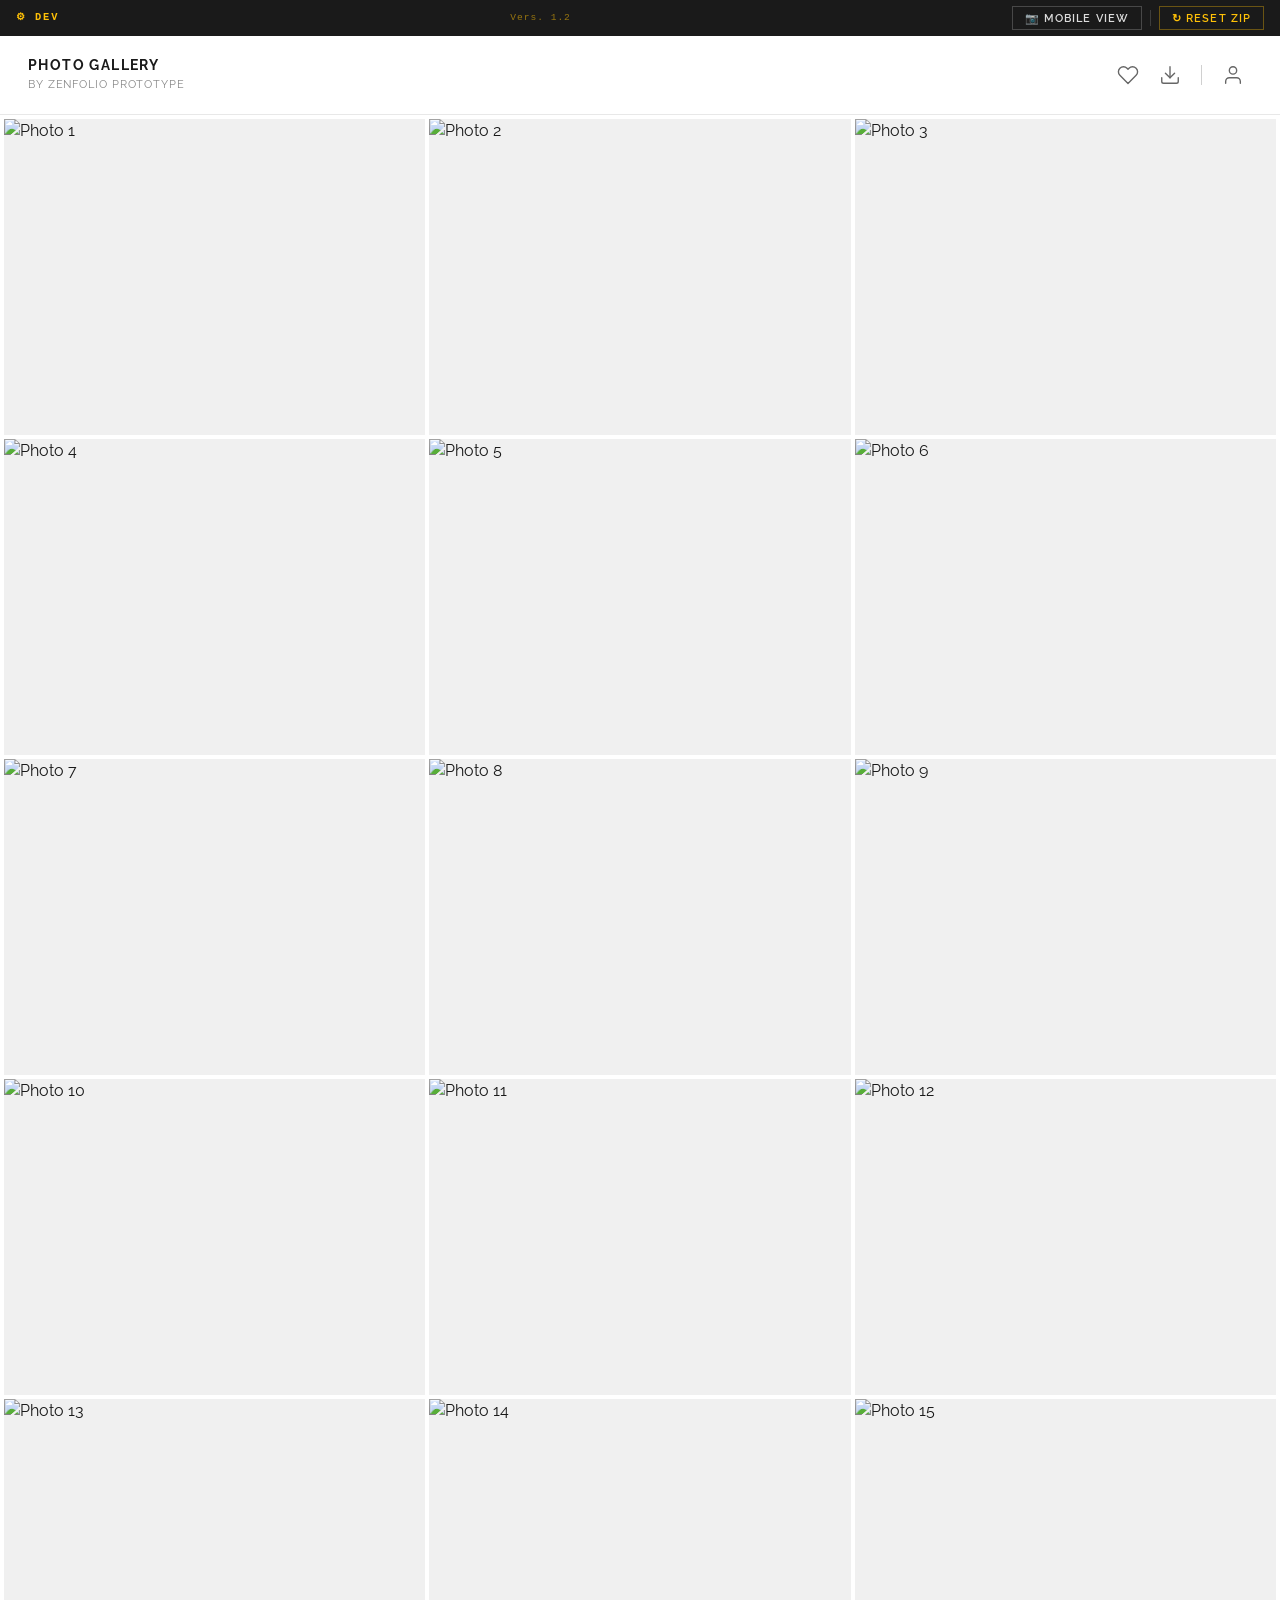
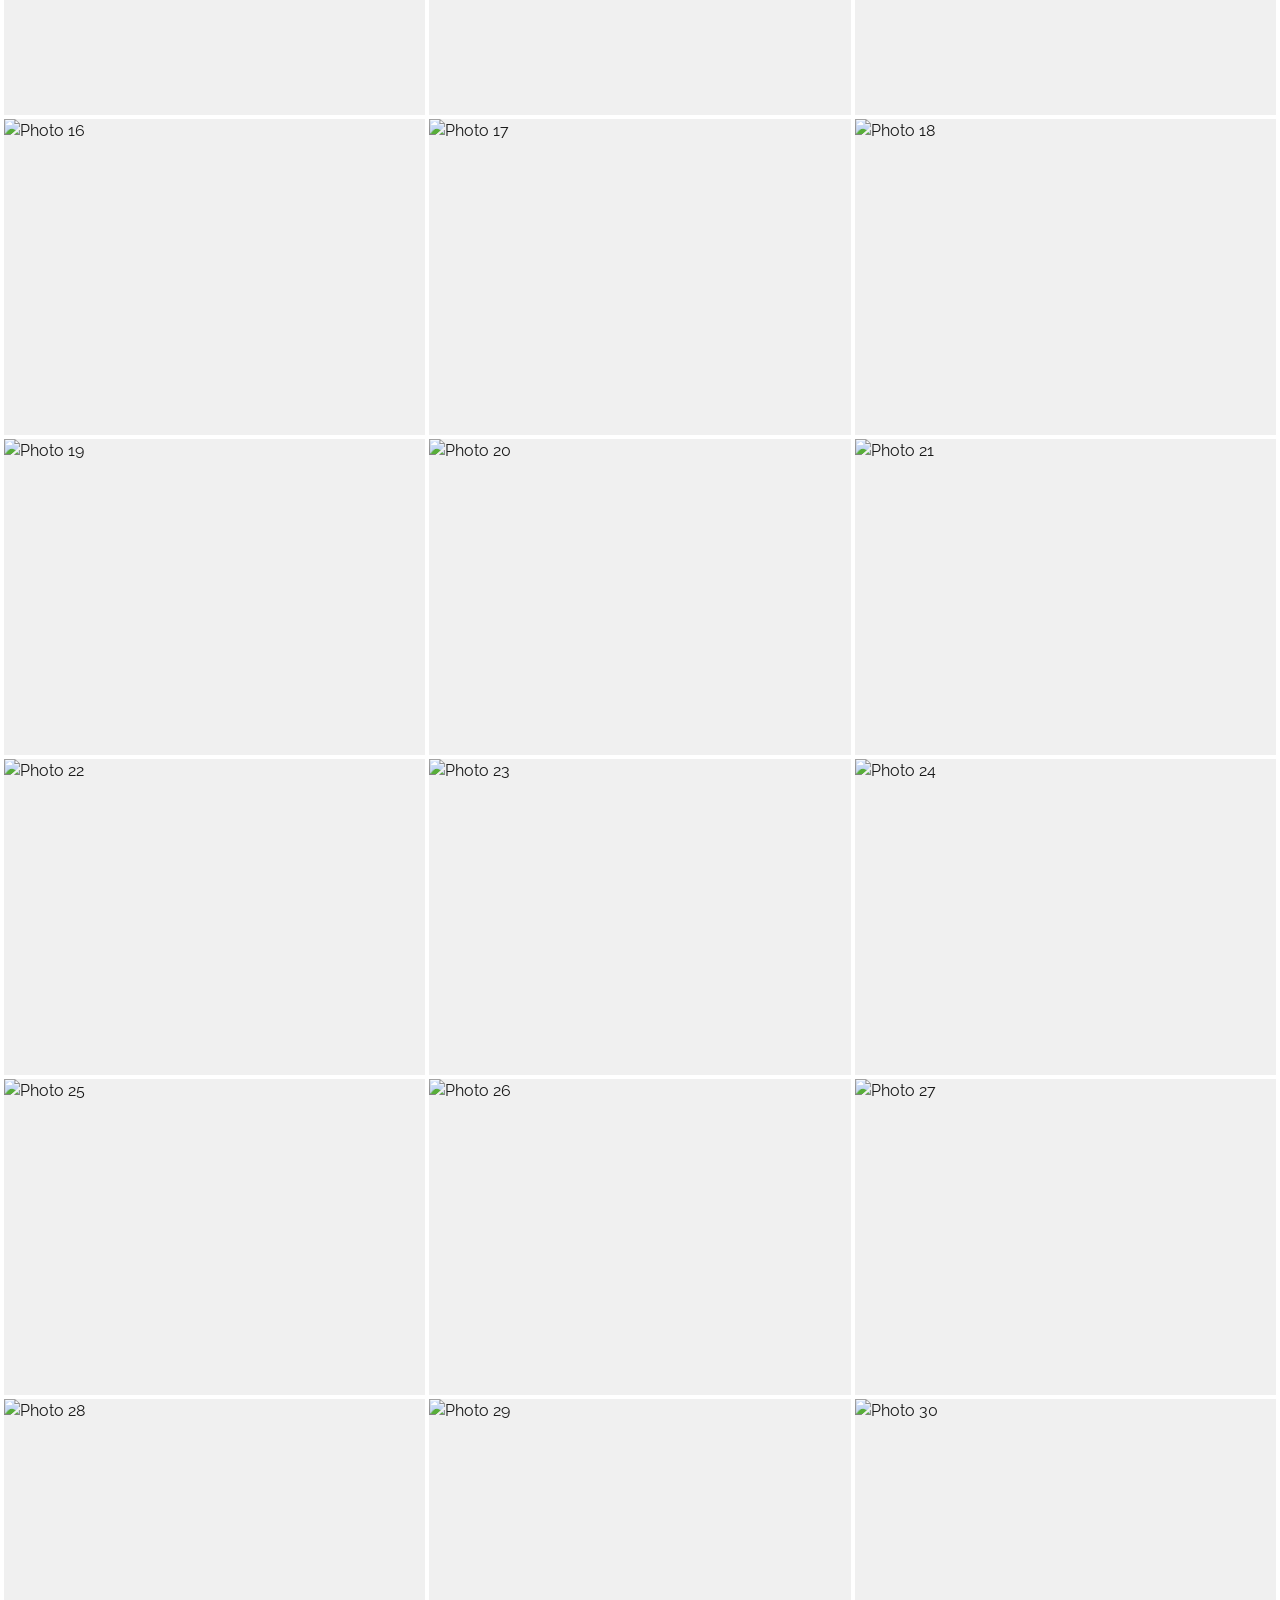
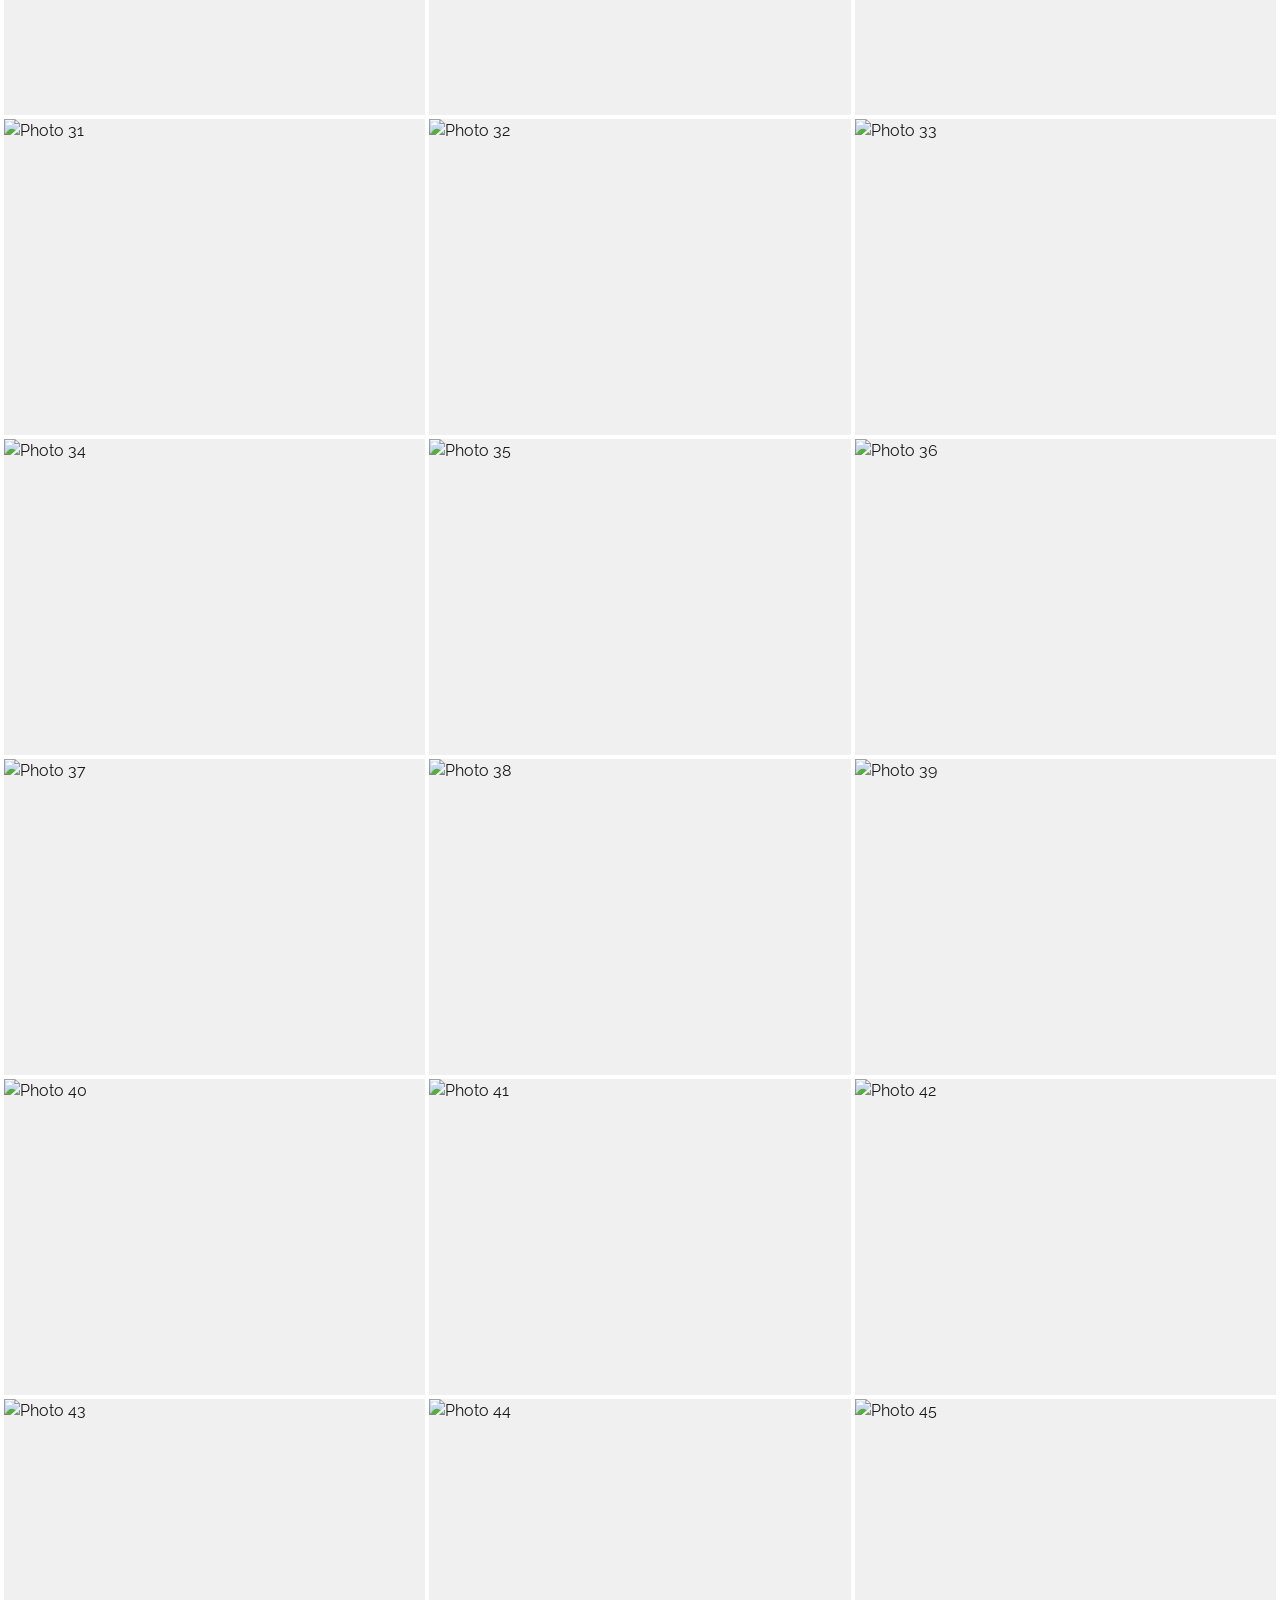
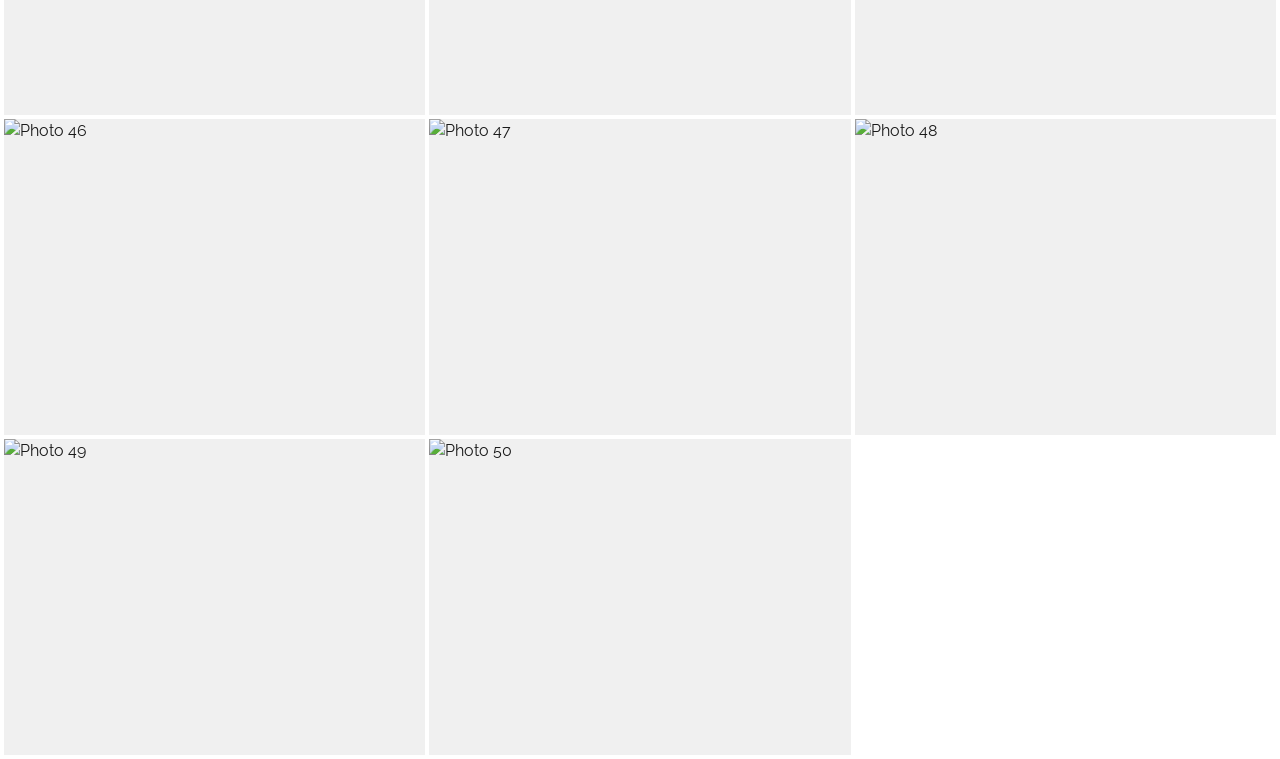
==== docs/index.html @ ca31141c "Navigate to inbox after Got it (v1.3)" ====
<!DOCTYPE html>
<html lang="en">
<head>
  <meta charset="UTF-8">
  <meta name="viewport" content="width=device-width, initial-scale=1.0">
  <title>Photo Gallery — Zenfolio Prototype</title>
  <link rel="stylesheet" href="styles.css">
  <style>
    body.view-desktop #mobile-frame { max-width: 100%; }
  </style>
</head>
<body>
  <!-- Toggle button injected by ZF.ViewToggle.init() -->

  <div id="mobile-frame">
    <div class="page-container">

      <!-- Zenfolio-style header -->
      <header class="page-header">
        <div class="gallery-identity">
          <h1>Photo Gallery</h1>
          <p class="gallery-byline">By Zenfolio Prototype</p>
        </div>
        <div class="gallery-header-actions">
          <!-- Favorite icon -->
          <button class="icon-btn" title="Favorite">
            <svg viewBox="0 0 24 24"><path d="M20.84 4.61a5.5 5.5 0 0 0-7.78 0L12 5.67l-1.06-1.06a5.5 5.5 0 0 0-7.78 7.78l1.06 1.06L12 21.23l7.78-7.78 1.06-1.06a5.5 5.5 0 0 0 0-7.78z"/></svg>
          </button>
          <!-- Download All icon -->
          <button class="icon-btn" id="download-all-btn" title="Download All">
            <svg viewBox="0 0 24 24"><path d="M21 15v4a2 2 0 0 1-2 2H5a2 2 0 0 1-2-2v-4"/><polyline points="7 10 12 15 17 10"/><line x1="12" y1="15" x2="12" y2="3"/></svg>
          </button>
          <div class="header-divider"></div>
          <!-- Account icon + dropdown -->
          <div class="account-menu-wrapper">
            <button class="icon-btn" id="account-btn" title="Account">
              <svg viewBox="0 0 24 24"><path d="M20 21v-2a4 4 0 0 0-4-4H8a4 4 0 0 0-4 4v2"/><circle cx="12" cy="7" r="4"/></svg>
            </button>
            <div id="account-dropdown" class="account-dropdown" hidden>
              <ul class="account-dropdown-menu">
                <li><button class="account-dropdown-item">My Galleries</button></li>
                <li><button class="account-dropdown-item">Favorites</button></li>
                <li><button class="account-dropdown-item">Downloads</button></li>
                <li class="account-dropdown-divider"></li>
                <li><button class="account-dropdown-item account-dropdown-signout" id="account-signout-btn">Sign Out</button></li>
              </ul>
            </div>
          </div>
        </div>
      </header>

      <section id="photo-grid" class="photo-grid" aria-label="Photo gallery">
        <!-- Cards injected by JS -->
      </section>

      <!-- Mobile: sticky Download Photos bar at bottom -->
      <div class="mobile-download-bar">
        <button class="btn btn-primary" id="download-all-mobile-btn">Download Photos</button>
      </div>

    </div>

    <!-- Lightbox — desktop only, inside frame -->
    <div id="lightbox" class="lightbox-overlay" hidden aria-modal="true" role="dialog">
      <button class="lightbox-close" id="lightbox-close" title="Close">&times;</button>
      <button class="lightbox-nav lightbox-prev" id="lightbox-prev" title="Previous">&#8249;</button>
      <div class="lightbox-content">
        <img id="lightbox-img" src="" alt="">
        <div class="lightbox-footer">
          <span class="lightbox-counter" id="lightbox-counter"></span>
          <button class="btn lightbox-dl-btn" id="lightbox-download">Download</button>
        </div>
      </div>
      <button class="lightbox-nav lightbox-next" id="lightbox-next" title="Next">&#8250;</button>
    </div>

    <!-- Email capture modal — inside frame so it clips to phone bounds in mobile view -->
    <div id="email-modal" class="modal-overlay" hidden aria-modal="true" role="dialog" aria-labelledby="email-modal-title">
    <div class="modal-card">

      <!-- Panel 1: email entry -->
      <div id="email-entry-panel">
        <h2 id="email-modal-title">Download All Photos</h2>
        <p class="modal-subtitle">
          Enter your email address and we'll send a confirmation with a link to download your ZIP.
        </p>
        <div class="form-group">
          <input type="email" id="email-input" placeholder="Email" autocomplete="email">
          <span class="form-error" id="email-error" hidden></span>
        </div>
        <button class="btn-modal-submit" id="email-submit-btn">Continue</button>
        <div class="modal-links">
          <a href="#">Terms of Service</a> &middot; <a href="#">Privacy Policy</a>
        </div>
        <div style="margin-top:16px;text-align:right;">
          <button class="btn btn-secondary" id="email-cancel-btn" style="font-size:0.72rem;padding:8px 16px;">Cancel</button>
        </div>
      </div>

      <!-- Panel 2: email sent + countdown -->
      <div id="email-sent-panel" hidden>
        <div class="email-sent-icon">&#10003;</div>
        <h2>Email Sent!</h2>
        <p class="modal-subtitle" style="margin-top:12px;">
          A confirmation has been sent to <strong id="email-sent-address"></strong>.
        </p>
        <p style="font-size:0.82rem;color:#999;text-align:center;letter-spacing:0.02em;">
          Redirecting to your download page in <strong id="countdown-display">5</strong>…
        </p>
      </div>

    </div><!-- /.modal-card -->
    </div><!-- /#email-modal -->

    <!-- Account email modal — inside frame so it clips to phone bounds in mobile view -->
    <div id="account-modal" class="modal-overlay" hidden aria-modal="true" role="dialog" aria-labelledby="account-modal-title">
      <div class="modal-card">

        <!-- Panel 1: email entry -->
        <div id="account-entry-panel">
          <h2 id="account-modal-title">Enter your email to continue</h2>
          <p class="modal-subtitle">We'll check if you have an account. If not, we'll create one for you automatically.</p>
          <div class="form-group">
            <label for="account-email-input">Email address</label>
            <input type="email" id="account-email-input" placeholder="you@example.com" autocomplete="email">
            <span class="form-error" id="account-email-error" hidden></span>
          </div>
          <button class="btn-modal-submit" id="account-submit-btn">Continue</button>
          <div style="margin-top:16px;text-align:right;">
            <button class="btn btn-secondary" id="account-cancel-btn" style="font-size:0.72rem;padding:8px 16px;">Cancel</button>
          </div>
        </div>

      </div>
    </div><!-- /#account-modal -->

    <!-- Modal 1: No account — download confirmation (triggers from download flow) -->
    <div id="download-no-account-modal" class="modal-overlay" hidden aria-modal="true" role="dialog">
      <div class="demo-flow-stack">

        <div class="modal-card">
          <h2>Check your email to get your download</h2>
          <p class="modal-subtitle">We didn't find an account for <strong id="dna-email"></strong>, so we sent you a link. Click it to access your download — we'll set up your free account along the way so your files are always easy to find.</p>
          <p class="modal-supporting-note">Your download may still be processing when you arrive — if so, it'll be ready shortly. Don't see the email? Check your spam folder or try a different email address.</p>
          <button class="btn-modal-submit" id="dna-got-it-btn">Got it</button>
          <div style="margin-top:16px;text-align:center;">
            <button class="btn-link" id="dna-different-email-btn">Use a different email</button>
          </div>
        </div>

        <!-- Demo-only email preview -->
        <div class="demo-email-preview-card">
          <div class="demo-email-preview-header">
            <span class="system-badge">&#9881; DEMO ONLY</span>
          </div>
          <div class="demo-email-meta">
            <p><strong>Subject:</strong> Access your Zenfolio download</p>
            <p class="demo-email-previewtext"><strong>Preview:</strong> Your files may still be processing — click to check the status and download when ready.</p>
          </div>
          <div class="demo-email-body">
            <p>Hi there,</p>
            <p>Click the button below to access your download. We'll create your free Zenfolio account using this email address and take you directly to your downloads page.</p>
            <div class="demo-email-cta-btn">Go to My Download</div>
            <p>Your zip file may still be processing when you arrive — if so, it'll be ready shortly and you'll be able to save it from the same page.</p>
            <p>Your account is also where you'll find any galleries you've visited, favorites you've saved, and orders you've placed — all in one place, whenever you need them.</p>
            <p class="demo-email-expiry">This link expires in 24 hours.</p>
            <p>— The Zenfolio Team</p>
          </div>
        </div>

      </div>
    </div><!-- /#download-no-account-modal -->

    <!-- Modal 2: No account — account creation offer (triggers from account icon flow) -->
    <div id="account-no-account-modal" class="modal-overlay" hidden aria-modal="true" role="dialog">
      <div class="modal-card">
        <button class="modal-close-x" id="ana-close-x-btn" aria-label="Close">&times;</button>
        <h2>No account found for that email</h2>
        <p class="modal-subtitle">Want to create a free account? Your Zenfolio account gives you one place to access:</p>
        <ul class="modal-feature-list">
          <li>Galleries you've been invited to or previously visited</li>
          <li>Downloads — your zip files, ready when you are</li>
          <li>Favorites you've saved across any gallery</li>
          <li>Orders you've placed with photographers</li>
        </ul>
        <p class="modal-supporting-note">It's free, and it only takes a moment to set up.</p>
        <button class="btn-modal-submit" id="ana-create-btn">Create Free Account</button>
        <div style="margin-top:16px;text-align:center;">
          <button class="btn-link" id="ana-cancel-btn">Cancel</button>
        </div>
      </div>
    </div><!-- /#account-no-account-modal -->

    <!-- Welcome back modal — user-facing, inside frame -->
    <div id="welcome-modal" class="modal-overlay" hidden aria-modal="true" role="dialog" aria-labelledby="welcome-modal-title">
      <div class="modal-card">

        <!-- Panel 1: choose login method -->
        <div id="welcome-choose-panel">
          <h2 id="welcome-modal-title">Welcome back</h2>
          <p class="modal-subtitle">Signing in as <strong id="welcome-email"></strong></p>
          <div class="welcome-method-btns">
            <button class="btn-modal-submit" id="welcome-password-btn">Log in with a password</button>
            <button class="btn-modal-outline" id="welcome-code-btn">Request an access code</button>
          </div>
          <div style="margin-top:16px;text-align:right;">
            <button class="btn btn-secondary" id="welcome-cancel-btn" style="font-size:0.72rem;padding:8px 16px;">Cancel</button>
          </div>
        </div>

        <!-- Panel 2: password login -->
        <div id="welcome-password-panel" hidden>
          <h2>Enter your password</h2>
          <p class="modal-subtitle">Signing in as <strong id="welcome-password-email"></strong></p>
          <div class="form-group">
            <label for="welcome-password-input">Password</label>
            <input type="password" id="welcome-password-input" placeholder="Enter your password" autocomplete="current-password">
          </div>
          <button class="btn-modal-submit" id="welcome-login-btn">Log in</button>
          <div style="margin-top:16px;">
            <button class="btn-link" id="welcome-password-back-btn">&#8592; Back</button>
          </div>
        </div>

        <!-- Panel 3: access code -->
        <div id="welcome-code-panel" hidden>
          <h2>Enter your access code</h2>
          <p class="modal-subtitle">We sent a 6-digit code to <strong id="welcome-code-email"></strong></p>
          <div class="otp-input-group">
            <input class="otp-input" type="text" inputmode="numeric" maxlength="1" pattern="[0-9]">
            <input class="otp-input" type="text" inputmode="numeric" maxlength="1" pattern="[0-9]">
            <input class="otp-input" type="text" inputmode="numeric" maxlength="1" pattern="[0-9]">
            <input class="otp-input" type="text" inputmode="numeric" maxlength="1" pattern="[0-9]">
            <input class="otp-input" type="text" inputmode="numeric" maxlength="1" pattern="[0-9]">
            <input class="otp-input" type="text" inputmode="numeric" maxlength="1" pattern="[0-9]">
          </div>
          <button class="btn-modal-submit" id="welcome-verify-btn">Verify</button>
          <div style="margin-top:16px;">
            <button class="btn-link" id="welcome-code-back-btn">&#8592; Back</button>
          </div>
        </div>

      </div>
    </div><!-- /#welcome-modal -->

  </div><!-- /#mobile-frame -->

  <!-- System / demo modal — outside #mobile-frame so it floats above the phone frame -->
  <div id="system-modal" class="system-modal-overlay" hidden aria-modal="true" role="dialog">
    <div class="system-modal-card">
      <div class="system-badge">&#9881; SYSTEM</div>
      <h3 class="system-modal-title">Simulating Account Lookup</h3>
      <p class="system-modal-body">The system is checking whether an account is associated with this email address. This panel is for demo purposes only and would not be visible to a real user.</p>
      <div class="system-modal-actions">
        <button class="system-btn system-btn-found" id="system-has-account-btn">&#10003; Email Has an Account</button>
        <button class="system-btn system-btn-not-found" id="system-no-account-btn">&#10007; Email Does Not Have an Account</button>
      </div>
    </div>
  </div><!-- /#system-modal -->

  <script src="app.js"></script>
  <script>
    (function () {
      const PHOTO_COUNT = 50;
      const RETURN_KEY = 'zf_return_status_url';
      let redirectTimer = null;
      let lightboxIndex = 1;
      let pendingAccountEmail = '';
      let systemModalContext = '';
      let isLoggedIn = false;

      const LOTR_NAMES = ['frodo','gandalf','aragorn','legolas','gimli','samwise',
        'meriadoc','peregrin','boromir','arwen','galadriel','bilbo','eowyn','faramir','treebeard'];
      function randomLotrEmail() {
        return `${LOTR_NAMES[Math.floor(Math.random() * LOTR_NAMES.length)]}@MiddleEarth.com`;
      }

      // ── Init ──────────────────────────────────────────────────────────────
      ZF.ViewToggle.init();
      ZF.ScrollMemory.restore();
      buildGrid();
      wireLightbox();
      wireModal();
      wireAccountModal();
      wireSystemModal();
      wireWelcomeModal();
      wireDownloadNoAccountModal();
      wireAccountNoAccountModal();

      // ── Immediate photo download (desktop) ────────────────────────────────
      async function downloadPhoto(index) {
        const url = ZF.Unsplash.url(index);
        try {
          const response = await fetch(url);
          const blob = await response.blob();
          const blobUrl = URL.createObjectURL(blob);
          const a = document.createElement('a');
          a.href = blobUrl;
          a.download = `photo-${index}.jpg`;
          document.body.appendChild(a);
          a.click();
          document.body.removeChild(a);
          setTimeout(() => URL.revokeObjectURL(blobUrl), 1000);
        } catch (e) {
          window.open(url, '_blank');
        }
      }

      // ── Build photo grid ──────────────────────────────────────────────────
      function buildGrid() {
        const grid = document.getElementById('photo-grid');
        for (let i = 1; i <= PHOTO_COUNT; i++) {
          const card = document.createElement('article');
          card.className = 'photo-card';
          card.dataset.photo = i;
          card.innerHTML = `
            <img src="${ZF.Unsplash.url(i)}" alt="Photo ${i}" loading="lazy">
            <div class="photo-overlay">
              <div class="photo-overlay-icons">
                <button class="photo-overlay-icon photo-fav-btn" data-photo="${i}" title="Favorite">
                  <svg viewBox="0 0 24 24"><path d="M20.84 4.61a5.5 5.5 0 0 0-7.78 0L12 5.67l-1.06-1.06a5.5 5.5 0 0 0-7.78 7.78l1.06 1.06L12 21.23l7.78-7.78 1.06-1.06a5.5 5.5 0 0 0 0-7.78z"/></svg>
                </button>
                <button class="photo-overlay-icon photo-action-btn" data-photo="${i}" title="Download photo">
                  <svg viewBox="0 0 24 24"><path d="M21 15v4a2 2 0 0 1-2 2H5a2 2 0 0 1-2-2v-4"/><polyline points="7 10 12 15 17 10"/><line x1="12" y1="15" x2="12" y2="3"/></svg>
                </button>
              </div>
              <span class="photo-name">photo_${i}.jpg</span>
            </div>
          `;
          grid.appendChild(card);
        }

        grid.addEventListener('click', (e) => {
          const dlBtn  = e.target.closest('.photo-action-btn[data-photo]');
          const favBtn = e.target.closest('.photo-fav-btn');
          const card   = e.target.closest('.photo-card[data-photo]');
          const isMobile = ZF.ViewToggle.getMode() === 'mobile';

          if (dlBtn) {
            e.stopPropagation();
            if (isMobile) {
              ZF.ScrollMemory.save();
              window.location.href = `individual-download.html?photo=${dlBtn.dataset.photo}`;
            } else {
              downloadPhoto(parseInt(dlBtn.dataset.photo));
            }
            return;
          }

          if (favBtn) {
            e.stopPropagation();
            return; // placeholder
          }

          if (card) {
            if (isMobile) {
              ZF.ScrollMemory.save();
              window.location.href = `individual-download.html?photo=${card.dataset.photo}`;
            } else {
              openLightbox(parseInt(card.dataset.photo));
            }
          }
        });
      }

      // ── Lightbox ──────────────────────────────────────────────────────────
      function wireLightbox() {
        const lightbox = document.getElementById('lightbox');

        document.getElementById('lightbox-close').addEventListener('click', closeLightbox);
        document.getElementById('lightbox-prev').addEventListener('click', () => navigateLightbox(-1));
        document.getElementById('lightbox-next').addEventListener('click', () => navigateLightbox(1));
        document.getElementById('lightbox-download').addEventListener('click', () => downloadPhoto(lightboxIndex));

        lightbox.addEventListener('click', (e) => {
          if (e.target === lightbox) closeLightbox();
        });
      }

      function openLightbox(index) {
        lightboxIndex = index;
        updateLightbox();
        document.getElementById('lightbox').removeAttribute('hidden');
        document.addEventListener('keydown', lightboxKeyHandler);
      }

      function closeLightbox() {
        document.getElementById('lightbox').setAttribute('hidden', '');
        document.removeEventListener('keydown', lightboxKeyHandler);
      }

      function navigateLightbox(dir) {
        lightboxIndex = ((lightboxIndex - 1 + dir + PHOTO_COUNT) % PHOTO_COUNT) + 1;
        updateLightbox();
      }

      function updateLightbox() {
        const img = document.getElementById('lightbox-img');
        img.style.opacity = '0';
        img.src = ZF.Unsplash.url(lightboxIndex);
        img.onload = () => { img.style.opacity = '1'; };
        document.getElementById('lightbox-counter').textContent = `${lightboxIndex} / ${PHOTO_COUNT}`;
      }

      function lightboxKeyHandler(e) {
        if (e.key === 'Escape')     closeLightbox();
        if (e.key === 'ArrowLeft')  navigateLightbox(-1);
        if (e.key === 'ArrowRight') navigateLightbox(1);
      }

      // ── Download modal wiring ─────────────────────────────────────────────
      function wireModal() {
        const modal     = document.getElementById('email-modal');
        const input     = document.getElementById('email-input');
        const errorEl   = document.getElementById('email-error');
        const cancelBtn = document.getElementById('email-cancel-btn');

        function openModal() {
          const existingUrl = sessionStorage.getItem(RETURN_KEY);
          if (existingUrl) {
            window.location.href = existingUrl;
            return;
          }
          document.getElementById('email-entry-panel').removeAttribute('hidden');
          document.getElementById('email-sent-panel').setAttribute('hidden', '');
          input.value = randomLotrEmail();
          errorEl.setAttribute('hidden', '');
          if (redirectTimer) { clearInterval(redirectTimer); redirectTimer = null; }
          ZF.Modal.open(modal);
        }

        document.getElementById('download-all-btn').addEventListener('click', openModal);
        document.getElementById('download-all-mobile-btn').addEventListener('click', openModal);

        cancelBtn.addEventListener('click', () => {
          if (redirectTimer) { clearInterval(redirectTimer); redirectTimer = null; }
          ZF.Modal.close(modal);
        });

        document.getElementById('email-submit-btn').addEventListener('click', handleSubmit);
        input.addEventListener('keydown', (e) => { if (e.key === 'Enter') handleSubmit(); });
      }

      function handleSubmit() {
        const input   = document.getElementById('email-input');
        const errorEl = document.getElementById('email-error');
        const email   = input.value.trim();

        if (!/.+@.+\..+/.test(email)) {
          errorEl.textContent = 'Please enter a valid email address.';
          errorEl.removeAttribute('hidden');
          input.focus();
          return;
        }

        pendingAccountEmail = email;
        openSystemModal('download');
      }

      // ── Account modal wiring ──────────────────────────────────────────────
      function wireAccountModal() {
        const modal   = document.getElementById('account-modal');
        const input   = document.getElementById('account-email-input');
        const errorEl = document.getElementById('account-email-error');

        document.getElementById('account-btn').addEventListener('click', (e) => {
          if (isLoggedIn) {
            e.stopPropagation();
            toggleAccountDropdown();
            return;
          }
          showAccountPanel('entry');
          input.value = randomLotrEmail();
          errorEl.setAttribute('hidden', '');
          ZF.Modal.open(modal);
        });

        document.getElementById('account-cancel-btn').addEventListener('click', () => {
          ZF.Modal.close(modal);
        });

        document.getElementById('account-submit-btn').addEventListener('click', handleAccountSubmit);
        input.addEventListener('keydown', (e) => { if (e.key === 'Enter') handleAccountSubmit(); });
      }

      function showAccountPanel(name) {
        document.getElementById('account-entry-panel').setAttribute('hidden', '');
        document.getElementById(`account-${name}-panel`).removeAttribute('hidden');
      }

      function handleAccountSubmit() {
        const input   = document.getElementById('account-email-input');
        const errorEl = document.getElementById('account-email-error');
        const email   = input.value.trim();

        if (!/.+@.+\..+/.test(email)) {
          errorEl.textContent = 'Please enter a valid email address.';
          errorEl.removeAttribute('hidden');
          input.focus();
          return;
        }

        pendingAccountEmail = email;
        openSystemModal('account');
      }

      // ── System / demo modal ───────────────────────────────────────────────
      function wireSystemModal() {
        document.getElementById('system-has-account-btn').addEventListener('click', () => {
          closeSystemModal();
          const triggerModal = document.getElementById(systemModalContext === 'download' ? 'email-modal' : 'account-modal');
          ZF.Modal.close(triggerModal);
          openWelcomeModal(pendingAccountEmail);
        });

        document.getElementById('system-no-account-btn').addEventListener('click', () => {
          closeSystemModal();
          if (systemModalContext === 'download') {
            ZF.Modal.close(document.getElementById('email-modal'));
            openDownloadNoAccountModal(pendingAccountEmail);
          } else {
            ZF.Modal.close(document.getElementById('account-modal'));
            openAccountNoAccountModal(pendingAccountEmail);
          }
        });
      }

      function openSystemModal(context) {
        systemModalContext = context;
        document.getElementById('system-modal').removeAttribute('hidden');
        setTimeout(() => {
          document.getElementById('system-has-account-btn').focus();
        }, 50);
      }

      function closeSystemModal() {
        document.getElementById('system-modal').setAttribute('hidden', '');
      }

      // ── Welcome back modal ────────────────────────────────────────────────
      function wireWelcomeModal() {
        const modal = document.getElementById('welcome-modal');

        document.getElementById('welcome-cancel-btn').addEventListener('click', () => {
          ZF.Modal.close(modal);
        });

        document.getElementById('welcome-password-btn').addEventListener('click', () => {
          document.getElementById('welcome-password-email').textContent =
            document.getElementById('welcome-email').textContent;
          document.getElementById('welcome-password-input').value = '';
          showWelcomePanel('password');
          setTimeout(() => document.getElementById('welcome-password-input').focus(), 50);
        });

        document.getElementById('welcome-code-btn').addEventListener('click', () => {
          document.getElementById('welcome-code-email').textContent =
            document.getElementById('welcome-email').textContent;
          resetOtpInputs();
          showWelcomePanel('code');
          setTimeout(() => document.querySelectorAll('.otp-input')[0].focus(), 50);
        });

        document.getElementById('welcome-password-back-btn').addEventListener('click', () => {
          showWelcomePanel('choose');
        });

        document.getElementById('welcome-code-back-btn').addEventListener('click', () => {
          showWelcomePanel('choose');
        });

        document.getElementById('welcome-login-btn').addEventListener('click', () => {
          if (!document.getElementById('welcome-password-input').value.trim()) {
            document.getElementById('welcome-password-input').focus();
            return;
          }
          ZF.Modal.close(modal);
          handleLoginSuccess();
        });

        document.getElementById('welcome-verify-btn').addEventListener('click', () => {
          const inputs = [...document.querySelectorAll('.otp-input')];
          if (!inputs.every(i => /\d/.test(i.value))) {
            inputs.find(i => !i.value)?.focus();
            return;
          }
          ZF.Modal.close(modal);
          handleLoginSuccess();
        });

        document.querySelectorAll('.otp-input').forEach((input, idx, all) => {
          input.addEventListener('input', () => {
            input.value = input.value.replace(/\D/g, '').slice(-1);
            if (input.value && idx < all.length - 1) all[idx + 1].focus();
          });
          input.addEventListener('keydown', (e) => {
            if (e.key === 'Backspace' && !input.value && idx > 0) all[idx - 1].focus();
          });
        });
      }

      function openWelcomeModal(email) {
        document.getElementById('welcome-email').textContent = email;
        showWelcomePanel('choose');
        ZF.Modal.open(document.getElementById('welcome-modal'));
      }

      function showWelcomePanel(name) {
        ['choose', 'password', 'code'].forEach(p =>
          document.getElementById(`welcome-${p}-panel`).setAttribute('hidden', '')
        );
        document.getElementById(`welcome-${name}-panel`).removeAttribute('hidden');
      }

      function resetOtpInputs() {
        document.querySelectorAll('.otp-input').forEach(i => i.value = '');
      }

      // ── Download no-account modal ─────────────────────────────────────────
      function openDownloadNoAccountModal(email) {
        document.getElementById('dna-email').textContent = email;
        ZF.Modal.open(document.getElementById('download-no-account-modal'));
      }

      function wireDownloadNoAccountModal() {
        document.getElementById('dna-got-it-btn').addEventListener('click', () => {
          ZF.Modal.close(document.getElementById('download-no-account-modal'));
          window.location.href = `inbox.html?email=${encodeURIComponent(pendingAccountEmail)}`;
        });

        document.getElementById('dna-different-email-btn').addEventListener('click', () => {
          ZF.Modal.close(document.getElementById('download-no-account-modal'));
          const emailModal = document.getElementById('email-modal');
          document.getElementById('email-entry-panel').removeAttribute('hidden');
          document.getElementById('email-sent-panel').setAttribute('hidden', '');
          document.getElementById('email-input').value = '';
          document.getElementById('email-error').setAttribute('hidden', '');
          ZF.Modal.open(emailModal);
        });
      }

      // ── Account no-account modal ──────────────────────────────────────────
      function openAccountNoAccountModal() {
        ZF.Modal.open(document.getElementById('account-no-account-modal'));
      }

      function wireAccountNoAccountModal() {
        const modal = document.getElementById('account-no-account-modal');
        document.getElementById('ana-close-x-btn').addEventListener('click', () => ZF.Modal.close(modal));
        document.getElementById('ana-cancel-btn').addEventListener('click', () => ZF.Modal.close(modal));
        // ana-create-btn is a no-op for now
      }

      // ── Login state + account dropdown ────────────────────────────────────
      function handleLoginSuccess() {
        isLoggedIn = true;
        document.getElementById('account-btn').classList.add('icon-btn--active');
      }

      function toggleAccountDropdown() {
        const dropdown = document.getElementById('account-dropdown');
        if (dropdown.hasAttribute('hidden')) {
          dropdown.removeAttribute('hidden');
          setTimeout(() => document.addEventListener('click', closeDropdownOnOutsideClick), 0);
        } else {
          closeAccountDropdown();
        }
      }

      function closeAccountDropdown() {
        document.getElementById('account-dropdown').setAttribute('hidden', '');
        document.removeEventListener('click', closeDropdownOnOutsideClick);
      }

      function closeDropdownOnOutsideClick(e) {
        if (!document.getElementById('account-dropdown').contains(e.target) &&
            e.target !== document.getElementById('account-btn')) {
          closeAccountDropdown();
        }
      }

      document.getElementById('account-signout-btn').addEventListener('click', () => {
        isLoggedIn = false;
        document.getElementById('account-btn').classList.remove('icon-btn--active');
        closeAccountDropdown();
      });

    })();
  </script>
</body>
</html>
---- docs/styles.css ----
@import url('https://fonts.googleapis.com/css2?family=Raleway:wght@300;400;500;600;700&display=swap');

/* =============================================================
   1. RESET & BASE
   ============================================================= */
*, *::before, *::after {
  box-sizing: border-box;
  margin: 0;
  padding: 0;
}

html {
  font-family: 'Raleway', -apple-system, BlinkMacSystemFont, 'Segoe UI', sans-serif;
  font-size: 16px;
  line-height: 1.5;
  color: #1a1a1a;
}

body {
  background: #e8e8e8;
  min-height: 100vh;
}

[hidden] {
  display: none !important;
}

a {
  color: #1a1a1a;
  text-decoration: underline;
}

h1 { font-size: 1rem; font-weight: 700; letter-spacing: 0.06em; text-transform: uppercase; }
h2 { font-size: 1.25rem; font-weight: 700; letter-spacing: 0.04em; text-transform: uppercase; }

/* =============================================================
   2. VIEW MODE SYSTEM
   ============================================================= */
body.view-desktop {
  background: #fff;
}

body.view-desktop #mobile-frame {
  width: 100%;
  background: #fff;
}

body.view-mobile {
  background: #c8c8c8;
  display: flex;
  flex-direction: column;
  align-items: center;
  padding: 40px 0 60px;
}

body.view-mobile #mobile-frame {
  width: 390px;
  height: 844px;
  background: #fff;
  border: 3px solid #444;
  border-radius: 40px;
  overflow-y: auto;
  overflow-x: hidden;
  position: relative;
  box-shadow: 0 8px 32px rgba(0,0,0,0.25);
  transform: translateZ(0);
}

/* Mobile notch simulation */
body.view-mobile #mobile-frame::before {
  content: '';
  display: block;
  width: 120px;
  height: 28px;
  background: #444;
  border-radius: 0 0 16px 16px;
  margin: 0 auto;
}

/* =============================================================
   3. DEV TOOLBAR
   ============================================================= */
.dev-toolbar {
  width: 100%;
  background: #1a1a1a;
  display: flex;
  align-items: center;
  justify-content: space-between;
  padding: 0 16px;
  height: 36px;
  flex-shrink: 0;
  z-index: 1000;
  position: relative;
}

body.view-mobile .dev-toolbar {
  /* In mobile view toolbar sits above the phone frame — still full width */
  position: sticky;
  top: 0;
}

.dev-toolbar-label {
  font-size: 0.65rem;
  font-weight: 700;
  letter-spacing: 0.18em;
  text-transform: uppercase;
  color: #ffc107;
  font-family: 'Courier New', monospace;
}

.dev-toolbar-version {
  font-size: 0.6rem;
  font-weight: 500;
  letter-spacing: 0.1em;
  color: rgba(255, 193, 7, 0.55);
  font-family: 'Courier New', monospace;
  margin-left: 10px;
}

.dev-toolbar-actions {
  display: flex;
  align-items: center;
  gap: 4px;
}

.dev-toolbar-btn {
  background: none;
  border: 1px solid rgba(255,255,255,0.2);
  color: rgba(255,255,255,0.85);
  font-size: 0.68rem;
  font-weight: 600;
  letter-spacing: 0.1em;
  text-transform: uppercase;
  padding: 4px 12px;
  cursor: pointer;
  white-space: nowrap;
  font-family: 'Raleway', sans-serif;
  height: 24px;
  display: flex;
  align-items: center;
  gap: 5px;
  transition: background 0.12s;
}

.dev-toolbar-btn:hover {
  background: rgba(255,255,255,0.1);
}

.dev-toolbar-reset {
  color: #ffc107;
  border-color: rgba(255,193,7,0.35);
}

.dev-toolbar-reset:hover {
  background: rgba(255,193,7,0.12);
}

.dev-toolbar-divider {
  width: 1px;
  height: 16px;
  background: rgba(255,255,255,0.15);
  margin: 0 4px;
}

/* =============================================================
   4. SHARED PAGE LAYOUT
   ============================================================= */
.page-container {
  padding: 0;
  max-width: 100%;
  margin: 0 auto;
}

body.view-mobile .page-container {
  max-width: 100%;
  padding: 0;
}

/* Zenfolio-style gallery header */
.page-header {
  display: flex;
  align-items: center;
  justify-content: space-between;
  padding: 20px 28px;
  border-bottom: 1px solid #e8e8e8;
}

body.view-mobile .page-header {
  padding: 14px 16px;
  padding-right: 16px;
}

.gallery-identity h1 {
  font-size: 0.875rem;
  font-weight: 700;
  letter-spacing: 0.1em;
  text-transform: uppercase;
  color: #1a1a1a;
  line-height: 1.2;
}

.gallery-byline {
  font-size: 0.7rem;
  font-weight: 400;
  letter-spacing: 0.08em;
  text-transform: uppercase;
  color: #888;
  margin-top: 2px;
}

.gallery-header-actions {
  display: flex;
  align-items: center;
  gap: 4px;
}

.header-divider {
  width: 1px;
  height: 20px;
  background: #d0d0d0;
  margin: 0 8px;
}

.icon-btn {
  background: none;
  border: none;
  cursor: pointer;
  padding: 8px;
  display: flex;
  align-items: center;
  justify-content: center;
  color: #666;
  transition: color 0.15s;
}

.icon-btn:hover {
  color: #1a1a1a;
}

.icon-btn svg {
  width: 22px;
  height: 22px;
  stroke: currentColor;
  fill: none;
  stroke-width: 1.5;
  stroke-linecap: round;
  stroke-linejoin: round;
}

body.view-mobile .icon-btn svg {
  width: 20px;
  height: 20px;
}

/* Photo count badge */
.photo-count {
  font-size: 0.7rem;
  color: #888;
  letter-spacing: 0.06em;
  text-transform: uppercase;
  padding: 8px 28px 0;
}

body.view-mobile .photo-count {
  padding: 6px 16px 0;
}

/* =============================================================
   5. BUTTONS
   ============================================================= */
.btn {
  display: inline-block;
  padding: 10px 20px;
  border-radius: 0;
  border: 1px solid transparent;
  font-size: 0.75rem;
  font-weight: 600;
  cursor: pointer;
  text-decoration: none;
  text-align: center;
  transition: background 0.15s, border-color 0.15s;
  line-height: 1.4;
  letter-spacing: 0.1em;
  text-transform: uppercase;
  font-family: 'Raleway', sans-serif;
}

/* Primary: Zenfolio muted gray */
.btn-primary {
  background: #9a9a9a;
  color: #fff;
  border-color: #9a9a9a;
}

.btn-primary:hover {
  background: #777;
  border-color: #777;
}

/* Secondary: outline */
.btn-secondary {
  background: #fff;
  color: #444;
  border-color: #c0c0c0;
}

.btn-secondary:hover {
  background: #f5f5f5;
}

.btn-danger {
  background: #c0392b;
  color: #fff;
  border-color: #c0392b;
}

.btn-danger:hover {
  background: #a93226;
}

.btn-lg {
  padding: 14px 32px;
  font-size: 0.8rem;
}

/* =============================================================
   6. PHOTO GRID (index.html)
   ============================================================= */
.photo-grid {
  display: grid;
  grid-template-columns: repeat(3, 1fr);
  gap: 4px;
  padding: 4px;
}

body.view-mobile .photo-grid {
  grid-template-columns: 1fr 1fr;
  gap: 2px;
  padding: 2px;
}

.photo-card {
  overflow: hidden;
  position: relative;
  cursor: pointer;
  background: #f0f0f0;
}

.photo-card img {
  width: 100%;
  aspect-ratio: 4 / 3;
  object-fit: cover;
  display: block;
  transition: opacity 0.2s;
}

.photo-card:hover img {
  opacity: 0.92;
}

/* Hover overlay — Zenfolio style: dark gradient bottom, icons + filename */
.photo-overlay {
  position: absolute;
  bottom: 0;
  left: 0;
  right: 0;
  background: linear-gradient(transparent, rgba(0,0,0,0.55));
  padding: 32px 10px 10px;
  display: flex;
  align-items: flex-end;
  gap: 8px;
  opacity: 0;
  transition: opacity 0.15s ease;
}

.photo-card:hover .photo-overlay {
  opacity: 1;
}

body.view-mobile .photo-overlay {
  opacity: 0; /* hidden on mobile — tap goes to individual page */
}

.photo-overlay-icons {
  display: flex;
  align-items: center;
  gap: 6px;
}

.photo-overlay-icon {
  background: none;
  border: none;
  cursor: pointer;
  padding: 4px;
  display: flex;
  align-items: center;
  justify-content: center;
  color: rgba(255,255,255,0.9);
  transition: color 0.15s;
}

.photo-overlay-icon:hover {
  color: #fff;
}

.photo-overlay-icon svg {
  width: 18px;
  height: 18px;
  stroke: currentColor;
  fill: none;
  stroke-width: 1.8;
  stroke-linecap: round;
  stroke-linejoin: round;
  display: block;
}

.photo-name {
  color: rgba(255,255,255,0.85);
  font-size: 0.65rem;
  letter-spacing: 0.04em;
  white-space: nowrap;
  overflow: hidden;
  text-overflow: ellipsis;
  max-width: 55%;
  margin-left: auto;
}

body.view-mobile .photo-name {
  display: none;
}

/* Mobile sticky download bar */
.mobile-download-bar {
  display: none;
  position: sticky;
  bottom: 0;
  background: #fff;
  border-top: 1px solid #e0e0e0;
  padding: 12px 16px;
  z-index: 50;
}

body.view-mobile .mobile-download-bar {
  display: block;
}

.mobile-download-bar .btn {
  width: 100%;
  display: flex;
  align-items: center;
  justify-content: center;
  gap: 8px;
}

/* =============================================================
   7. MODALS
   ============================================================= */
.modal-overlay {
  position: fixed;
  inset: 0;
  background: rgba(0, 0, 0, 0.45);
  z-index: 500;
  display: flex;
  align-items: flex-start;
  justify-content: center;
  padding: 60px 16px 40px;
  overflow-y: auto;
}

.modal-card {
  background: #fff;
  border-radius: 0;
  padding: 40px 32px;
  width: 100%;
  max-width: 560px;
  box-shadow: 0 4px 32px rgba(0, 0, 0, 0.12);
}

.modal-card h2 {
  margin-bottom: 16px;
  text-align: center;
  font-size: 1.1rem;
  letter-spacing: 0.12em;
}

.modal-actions {
  display: flex;
  gap: 10px;
  margin-top: 20px;
  justify-content: flex-end;
}

/* Email input — Zenfolio thin black border, square */
.form-group {
  display: flex;
  flex-direction: column;
  gap: 6px;
  margin-bottom: 16px;
}

.form-group label {
  font-size: 0.75rem;
  font-weight: 600;
  letter-spacing: 0.06em;
  text-transform: uppercase;
  color: #555;
}

.form-group input[type="email"] {
  padding: 14px 14px;
  border: 1px solid #1a1a1a;
  border-radius: 0;
  font-size: 1rem;
  width: 100%;
  font-family: 'Raleway', sans-serif;
  outline: none;
  color: #1a1a1a;
}

.form-group input[type="email"]::placeholder {
  color: #aaa;
  font-weight: 400;
}

.form-group input[type="email"]:focus {
  border-color: #1a1a1a;
  box-shadow: 0 0 0 2px rgba(0,0,0,0.08);
}

.form-error {
  color: #c0392b;
  font-size: 0.8rem;
  margin-top: 4px;
  letter-spacing: 0.03em;
}

.form-confirmation {
  color: #2d6a4f;
  font-size: 0.85rem;
  padding: 12px;
  background: #d8f3dc;
  margin-top: 10px;
}

/* Email modal subtitle */
.modal-subtitle {
  font-size: 0.85rem;
  color: #666;
  margin-bottom: 20px;
  text-align: center;
  text-transform: none;
  letter-spacing: 0;
  line-height: 1.6;
}

/* Submit button — full width Zenfolio gray */
.btn-modal-submit {
  width: 100%;
  padding: 16px;
  background: #9a9a9a;
  color: #fff;
  border: none;
  font-size: 0.8rem;
  font-weight: 700;
  letter-spacing: 0.12em;
  text-transform: uppercase;
  cursor: pointer;
  font-family: 'Raleway', sans-serif;
  transition: background 0.15s;
  margin-top: 8px;
}

.btn-modal-submit:hover {
  background: #777;
}

.modal-links {
  text-align: center;
  margin-top: 16px;
  font-size: 0.75rem;
  color: #888;
}

.modal-links a {
  color: #555;
  font-weight: 600;
  text-decoration: underline;
}

/* ── Email sent panel ── */
#email-sent-panel {
  text-align: center;
  padding: 8px 0;
}

.email-sent-icon {
  width: 52px;
  height: 52px;
  border-radius: 50%;
  background: #2d6a4f;
  color: #fff;
  font-size: 1.6rem;
  line-height: 52px;
  margin: 0 auto 20px;
}

/* ── Email Preview Modal ── */
.email-preview-card {
  max-width: 560px;
  font-family: 'Raleway', sans-serif;
}

.email-preview-header {
  border-bottom: 1px solid #e0e0e0;
  padding-bottom: 12px;
  margin-bottom: 16px;
}

.email-preview-header p {
  font-size: 0.9rem;
  color: #333;
  padding: 4px 0;
}

.email-preview-header p strong {
  display: inline-block;
  width: 60px;
  color: #666;
}

.email-preview-subject {
  font-weight: 600;
  font-size: 1rem;
  margin-bottom: 4px;
}

.email-preview-body {
  font-size: 0.9rem;
  color: #222;
  line-height: 1.7;
}

.email-preview-body p {
  margin-bottom: 12px;
}

.email-preview-body ul {
  margin: 8px 0 12px 20px;
}

.email-preview-body li {
  margin-bottom: 4px;
}

.email-preview-validity {
  background: #f8f8f8;
  border: 1px solid #e0e0e0;
  padding: 10px 14px;
  font-size: 0.85rem;
  color: #555;
  margin-top: 12px;
}

/* =============================================================
   iOS LONG-PRESS CONTEXT MENU
   ============================================================= */
.ios-context-overlay {
  position: fixed;
  inset: 0;
  background: rgba(0, 0, 0, 0.45);
  z-index: 700;
  display: flex;
  flex-direction: column;
  justify-content: flex-end;
  padding: 0 8px 32px;
}

.ios-context-overlay[hidden] { display: none; }

@keyframes ios-slide-up {
  from { transform: translateY(40px); opacity: 0; }
  to   { transform: translateY(0);    opacity: 1; }
}

.ios-context-sheet {
  background: rgba(242, 242, 247, 0.97);
  backdrop-filter: blur(40px);
  -webkit-backdrop-filter: blur(40px);
  border-radius: 14px;
  overflow: hidden;
  margin-bottom: 10px;
  animation: ios-slide-up 0.22s ease-out;
  font-family: -apple-system, BlinkMacSystemFont, 'SF Pro Text', sans-serif;
}

.ios-preview-row {
  display: flex;
  align-items: center;
  gap: 12px;
  padding: 12px 16px;
}

.ios-preview-thumb {
  width: 56px;
  height: 56px;
  object-fit: cover;
  border-radius: 8px;
  flex-shrink: 0;
  background: #ddd;
}

.ios-preview-meta {
  display: flex;
  flex-direction: column;
  gap: 2px;
}

.ios-preview-name {
  font-size: 15px;
  font-weight: 500;
  color: #000;
}

.ios-preview-size {
  font-size: 13px;
  color: #888;
}

.ios-action-divider {
  height: 0.5px;
  background: rgba(0, 0, 0, 0.18);
}

.ios-action-item {
  display: flex;
  align-items: center;
  justify-content: space-between;
  width: 100%;
  padding: 0 16px;
  height: 57px;
  background: none;
  border: none;
  font-size: 17px;
  color: #000;
  cursor: pointer;
  font-family: inherit;
  text-align: left;
}

.ios-action-item:active { background: rgba(0, 0, 0, 0.07); }
.ios-action-item svg { color: #555; flex-shrink: 0; }

.ios-cancel-btn {
  display: flex;
  align-items: center;
  justify-content: center;
  width: 100%;
  height: 57px;
  background: rgba(242, 242, 247, 0.97);
  backdrop-filter: blur(40px);
  -webkit-backdrop-filter: blur(40px);
  border-radius: 14px;
  border: none;
  font-size: 17px;
  font-weight: 600;
  color: #007aff;
  cursor: pointer;
  font-family: -apple-system, BlinkMacSystemFont, 'SF Pro Text', sans-serif;
  animation: ios-slide-up 0.22s ease-out;
}

.ios-cancel-btn:active { background: rgba(220, 220, 230, 0.97); }

/* =============================================================
   LIGHTBOX
   ============================================================= */
.lightbox-overlay {
  position: fixed;
  inset: 0;
  background: rgba(0, 0, 0, 0.95);
  z-index: 600;
  align-items: center;
  justify-content: center;
}

.lightbox-overlay[hidden] { display: none; }
.lightbox-overlay:not([hidden]) { display: flex; }

.lightbox-content {
  display: flex;
  flex-direction: column;
  align-items: center;
  max-width: calc(100% - 140px);
  max-height: 90vh;
}

#lightbox-img {
  max-width: 100%;
  max-height: 78vh;
  object-fit: contain;
  transition: opacity 0.15s ease;
  display: block;
}

.lightbox-footer {
  display: flex;
  align-items: center;
  justify-content: space-between;
  width: 100%;
  margin-top: 16px;
  gap: 16px;
}

.lightbox-counter {
  color: rgba(255, 255, 255, 0.5);
  font-size: 0.75rem;
  font-weight: 500;
  letter-spacing: 0.08em;
  text-transform: uppercase;
  white-space: nowrap;
}

.lightbox-dl-btn {
  font-size: 0.72rem;
  padding: 10px 20px;
  background: rgba(255,255,255,0.12);
  border-color: rgba(255,255,255,0.3);
  color: #fff;
}

.lightbox-dl-btn:hover {
  background: rgba(255,255,255,0.22);
}

.lightbox-close {
  position: absolute;
  top: 20px;
  right: 20px;
  background: none;
  border: none;
  color: rgba(255,255,255,0.7);
  font-size: 1.6rem;
  line-height: 1;
  width: 40px;
  height: 40px;
  cursor: pointer;
  display: flex;
  align-items: center;
  justify-content: center;
  transition: color 0.15s;
}

.lightbox-close:hover { color: #fff; }

.lightbox-nav {
  background: none;
  border: none;
  color: rgba(255,255,255,0.5);
  font-size: 2.5rem;
  line-height: 1;
  width: 52px;
  height: 52px;
  cursor: pointer;
  display: flex;
  align-items: center;
  justify-content: center;
  flex-shrink: 0;
  transition: color 0.15s;
  margin: 0 4px;
}

.lightbox-nav:hover { color: #fff; }

/* =============================================================
   8. STATUS PAGE
   ============================================================= */
.status-container {
  padding: 48px 32px;
  max-width: 560px;
  margin: 0 auto;
  text-align: center;
}

body.view-mobile .status-container {
  padding: 32px 20px;
}

.status-section {
  display: flex;
  flex-direction: column;
  align-items: center;
  gap: 16px;
}

.status-section h2 {
  font-size: 1rem;
  letter-spacing: 0.1em;
}

/* Spinner */
.spinner {
  width: 44px;
  height: 44px;
  border: 2px solid #e0e0e0;
  border-top-color: #1a1a1a;
  border-radius: 50%;
  animation: spin 0.9s linear infinite;
  margin: 8px auto;
}

@keyframes spin { to { transform: rotate(360deg); } }

.processing-text {
  color: #888;
  font-size: 0.85rem;
  letter-spacing: 0.02em;
}

/* Ready state */
.ready-icon {
  width: 44px;
  height: 44px;
  border: 1.5px solid #1a1a1a;
  border-radius: 50%;
  display: flex;
  align-items: center;
  justify-content: center;
  margin: 0 auto;
}

.ready-icon::after {
  content: '✓';
  color: #1a1a1a;
  font-size: 1.2rem;
  font-weight: 600;
}

.platform-links {
  margin-top: 8px;
  padding: 16px 20px;
  background: #f8f8f8;
  border: 1px solid #e8e8e8;
  text-align: left;
  width: 100%;
  max-width: 360px;
}

.platform-links h3 {
  font-size: 0.7rem;
  font-weight: 700;
  text-transform: uppercase;
  letter-spacing: 0.1em;
  color: #888;
  margin-bottom: 10px;
}

.platform-links ul {
  list-style: none;
  padding: 0;
}

.platform-links li { padding: 3px 0; }

.platform-links a {
  font-size: 0.85rem;
  color: #444;
}

/* Failed state */
.failed-icon {
  width: 44px;
  height: 44px;
  border: 1.5px solid #c0392b;
  border-radius: 50%;
  display: flex;
  align-items: center;
  justify-content: center;
  margin: 0 auto;
}

.failed-icon::after {
  content: '✕';
  color: #c0392b;
  font-size: 1.1rem;
  font-weight: 600;
}

/* Expired state */
.expired-icon {
  font-size: 2rem;
  line-height: 1;
}

/* Back to gallery bar */
.back-to-gallery-bar {
  margin-top: 40px;
  padding-top: 24px;
  border-top: 1px solid #e8e8e8;
  display: flex;
  justify-content: center;
}

.btn-back-gallery {
  background: #fff;
  color: #222;
  border: 2px solid #222;
  font-size: 0.8rem;
  font-weight: 700;
  letter-spacing: 0.1em;
  padding: 12px 32px;
  display: inline-flex;
  align-items: center;
  gap: 8px;
  cursor: pointer;
  transition: background 0.15s, color 0.15s;
  text-decoration: none;
}

.btn-back-gallery:hover {
  background: #222;
  color: #fff;
}

/* Extra buttons row inside dev controls */
.dev-extra-btns {
  margin-top: 10px;
  padding-top: 10px;
  border-top: 1px solid #e8c84a;
}

/* 404 state */
.not-found-container {
  padding: 80px 20px;
  text-align: center;
}

.not-found-container h1 {
  font-size: 5rem;
  color: #ddd;
  line-height: 1;
  margin-bottom: 8px;
  letter-spacing: 0;
}

.not-found-container p {
  color: #888;
  margin-bottom: 20px;
}

/* =============================================================
   9. INDIVIDUAL DOWNLOAD PAGE
   ============================================================= */
.instruction-banner {
  position: sticky;
  top: 0;
  z-index: 100;
  background: #fff;
  border-bottom: 1px solid #e8e8e8;
  padding: 12px 16px;
}

.banner-text {
  font-size: 0.78rem;
  color: #555;
  margin-bottom: 10px;
  font-weight: 500;
  letter-spacing: 0.02em;
}

.banner-actions {
  display: flex;
  align-items: center;
  justify-content: space-between;
  gap: 8px;
}

.banner-actions .btn {
  padding: 7px 14px;
  font-size: 0.72rem;
}

.nav-right {
  display: flex;
  gap: 8px;
}

.desktop-download-header {
  padding: 16px 28px;
  border-bottom: 1px solid #e8e8e8;
  background: #fff;
  display: flex;
  align-items: center;
  justify-content: space-between;
  flex-wrap: wrap;
  gap: 10px;
}


.photo-section {
  padding: 0;
}

.main-photo {
  width: 100%;
  display: block;
  background: #f0f0f0;
}

.photo-save-label {
  text-align: center;
  font-size: 0.75rem;
  color: #999;
  padding: 10px;
  background: #fafafa;
  border-bottom: 1px solid #eee;
  letter-spacing: 0.03em;
}

.image-error-box {
  padding: 32px 20px;
  text-align: center;
  background: #fff5f5;
  border: 1px solid #f5c6cb;
  margin: 16px;
}

.image-error-box p {
  color: #721c24;
  margin-bottom: 12px;
  font-size: 0.875rem;
}

/* =============================================================
   10. DEV CONTROLS
   ============================================================= */
.dev-controls {
  background: #fff3cd;
  border: 1px solid #ffc107;
  padding: 12px 16px;
  margin: 24px 20px;
}

body.view-mobile .dev-controls {
  margin: 16px 0;
}

.dev-controls-label {
  display: block;
  font-weight: 800;
  font-size: 0.68rem;
  text-transform: uppercase;
  letter-spacing: 0.1em;
  color: #856404;
  margin-bottom: 10px;
}

.dev-state-btns {
  display: flex;
  gap: 8px;
  flex-wrap: wrap;
}

.dev-state-btns .btn {
  padding: 6px 12px;
  font-size: 0.72rem;
  font-weight: 600;
  background: #fff;
  color: #856404;
  border-color: #ffc107;
  border-radius: 0;
}

.dev-state-btns .btn:hover { background: #ffe69c; }

.dev-state-btns .btn.active {
  background: #ffc107;
  color: #333;
}

.dev-controls label {
  display: flex;
  align-items: center;
  gap: 8px;
  font-size: 0.82rem;
  color: #856404;
  cursor: pointer;
}

.dev-controls input[type="checkbox"] {
  width: 16px;
  height: 16px;
  cursor: pointer;
}

/* =============================================================
   SYSTEM / DEMO MODAL
   ============================================================= */
.system-modal-overlay {
  position: fixed;
  inset: 0;
  background: rgba(0, 0, 0, 0.62);
  backdrop-filter: blur(3px);
  -webkit-backdrop-filter: blur(3px);
  z-index: 900;
  display: flex;
  align-items: center;
  justify-content: center;
  padding: 24px 16px;
}

.system-modal-overlay[hidden] { display: none; }

.system-modal-card {
  background: #131313;
  border: 1.5px dashed #f59e0b;
  border-radius: 3px;
  padding: 28px 32px 32px;
  width: 100%;
  max-width: 460px;
  box-shadow: 0 12px 48px rgba(0, 0, 0, 0.7), 0 0 0 1px rgba(245, 158, 11, 0.12);
}

.system-badge {
  display: inline-block;
  background: #f59e0b;
  color: #111;
  font-family: 'Courier New', Courier, monospace;
  font-size: 0.68rem;
  font-weight: 700;
  letter-spacing: 0.2em;
  text-transform: uppercase;
  padding: 3px 10px 2px;
  margin-bottom: 18px;
}

.system-modal-title {
  font-family: 'Courier New', Courier, monospace;
  font-size: 0.95rem;
  font-weight: 700;
  color: #d4d4d4;
  margin-bottom: 12px;
  letter-spacing: 0.03em;
  text-transform: none;
}

.system-modal-body {
  font-family: 'Courier New', Courier, monospace;
  font-size: 0.76rem;
  color: #707070;
  line-height: 1.7;
  margin-bottom: 24px;
  padding-left: 12px;
  border-left: 2px solid #2a2a2a;
}

.system-modal-actions {
  display: flex;
  flex-direction: column;
  gap: 10px;
}

.system-btn {
  width: 100%;
  padding: 13px 16px;
  font-family: 'Courier New', Courier, monospace;
  font-size: 0.8rem;
  font-weight: 700;
  letter-spacing: 0.06em;
  cursor: pointer;
  border: none;
  text-align: left;
  transition: filter 0.15s;
  display: flex;
  align-items: center;
  gap: 10px;
}

.system-btn:hover {
  filter: brightness(1.12);
}

.system-btn:active {
  filter: brightness(0.92);
}

.system-btn-found {
  background: #064e35;
  color: #6ee7b7;
  border: 1px solid #065f46;
}

.system-btn-not-found {
  background: #252525;
  color: #909090;
  border: 1px solid #383838;
}

/* =============================================================
   WELCOME BACK MODAL
   ============================================================= */
.welcome-method-btns {
  display: flex;
  flex-direction: column;
  gap: 10px;
}

.btn-modal-outline {
  width: 100%;
  padding: 16px;
  background: #fff;
  color: #1a1a1a;
  border: 1px solid #1a1a1a;
  font-size: 0.8rem;
  font-weight: 700;
  letter-spacing: 0.12em;
  text-transform: uppercase;
  cursor: pointer;
  font-family: 'Raleway', sans-serif;
  transition: background 0.15s;
  margin-top: 0;
}

.btn-modal-outline:hover {
  background: #f5f5f5;
}

.btn-link {
  background: none;
  border: none;
  color: #666;
  font-size: 0.75rem;
  font-weight: 600;
  letter-spacing: 0.06em;
  text-transform: uppercase;
  cursor: pointer;
  padding: 0;
  font-family: 'Raleway', sans-serif;
  text-decoration: underline;
}

.btn-link:hover {
  color: #1a1a1a;
}

/* OTP / access code inputs */
.otp-input-group {
  display: flex;
  gap: 8px;
  justify-content: center;
  margin: 16px 0 20px;
}

.otp-input {
  width: 44px;
  height: 54px;
  border: 1px solid #1a1a1a;
  border-radius: 0;
  font-size: 1.5rem;
  font-weight: 700;
  text-align: center;
  font-family: 'Raleway', sans-serif;
  outline: none;
  color: #1a1a1a;
  caret-color: transparent;
}

.otp-input:focus {
  border-color: #1a1a1a;
  box-shadow: 0 0 0 2px rgba(0, 0, 0, 0.08);
}

/* =============================================================
   ACCOUNT DROPDOWN
   ============================================================= */
.account-menu-wrapper {
  position: relative;
}

.account-dropdown {
  position: absolute;
  top: calc(100% + 8px);
  right: 0;
  background: #fff;
  border: 1px solid #d0d0d0;
  box-shadow: 0 4px 16px rgba(0, 0, 0, 0.1);
  min-width: 180px;
  z-index: 200;
}

.account-dropdown-menu {
  list-style: none;
  padding: 6px 0;
  margin: 0;
}

.account-dropdown-item {
  display: block;
  width: 100%;
  padding: 10px 18px;
  background: none;
  border: none;
  font-family: 'Raleway', sans-serif;
  font-size: 0.78rem;
  font-weight: 600;
  letter-spacing: 0.06em;
  text-transform: uppercase;
  color: #333;
  text-align: left;
  cursor: pointer;
  white-space: nowrap;
  transition: background 0.12s;
}

.account-dropdown-item:hover {
  background: #f5f5f5;
}

.account-dropdown-divider {
  height: 1px;
  background: #e8e8e8;
  margin: 6px 0;
}

.account-dropdown-signout {
  color: #888;
}

.account-dropdown-signout:hover {
  color: #333;
}

.icon-btn--active {
  color: #1a1a1a;
}

.icon-btn--active svg {
  stroke: #1a1a1a;
}

/* =============================================================
   NO-ACCOUNT OUTCOME MODALS
   ============================================================= */

/* position: relative needed for the X close button */
.modal-card {
  position: relative;
}

/* Smaller secondary supporting text inside modals */
.modal-supporting-note {
  font-size: 0.78rem;
  color: #999;
  line-height: 1.65;
  margin-bottom: 20px;
  text-align: center;
}

/* Feature bullet list */
.modal-feature-list {
  list-style: none;
  padding: 0;
  margin: 0 0 16px;
}

.modal-feature-list li {
  padding: 5px 0 5px 18px;
  position: relative;
  font-size: 0.85rem;
  color: #444;
  line-height: 1.5;
  text-align: left;
}

.modal-feature-list li::before {
  content: '–';
  position: absolute;
  left: 0;
  color: #9a9a9a;
}

/* X close button (top-right of modal card) */
.modal-close-x {
  position: absolute;
  top: 14px;
  right: 18px;
  background: none;
  border: none;
  font-size: 1.4rem;
  color: #bbb;
  cursor: pointer;
  line-height: 1;
  padding: 4px;
  transition: color 0.12s;
}

.modal-close-x:hover {
  color: #333;
}

/* Stack: modal card above email preview panel */
.demo-flow-stack {
  display: flex;
  flex-direction: column;
  gap: 16px;
  width: 100%;
  max-width: 560px;
}

/* Demo-only email preview card */
.demo-email-preview-card {
  background: #131313;
  border: 1.5px dashed #f59e0b;
  border-radius: 3px;
  padding: 20px 24px 24px;
  width: 100%;
}

.demo-email-preview-header {
  margin-bottom: 14px;
}

.demo-email-meta {
  border-bottom: 1px solid #2a2a2a;
  padding-bottom: 12px;
  margin-bottom: 16px;
}

.demo-email-meta p {
  font-family: 'Courier New', Courier, monospace;
  font-size: 0.74rem;
  color: #707070;
  line-height: 1.6;
  margin-bottom: 4px;
}

.demo-email-meta strong {
  color: #aaa;
  font-weight: 700;
}

.demo-email-previewtext {
  font-style: italic;
}

.demo-email-body {
  font-family: 'Courier New', Courier, monospace;
  font-size: 0.75rem;
  color: #707070;
  line-height: 1.75;
}

.demo-email-body p {
  margin-bottom: 10px;
}

.demo-email-cta-btn {
  background: #3a3a3a;
  color: #d4d4d4;
  text-align: center;
  padding: 10px 20px;
  font-family: 'Courier New', Courier, monospace;
  font-size: 0.75rem;
  font-weight: 700;
  letter-spacing: 0.1em;
  text-transform: uppercase;
  margin: 14px 0;
  cursor: default;
  border: 1px solid #555;
}

.demo-email-expiry {
  color: #4a4a4a !important;
  font-size: 0.7rem !important;
}
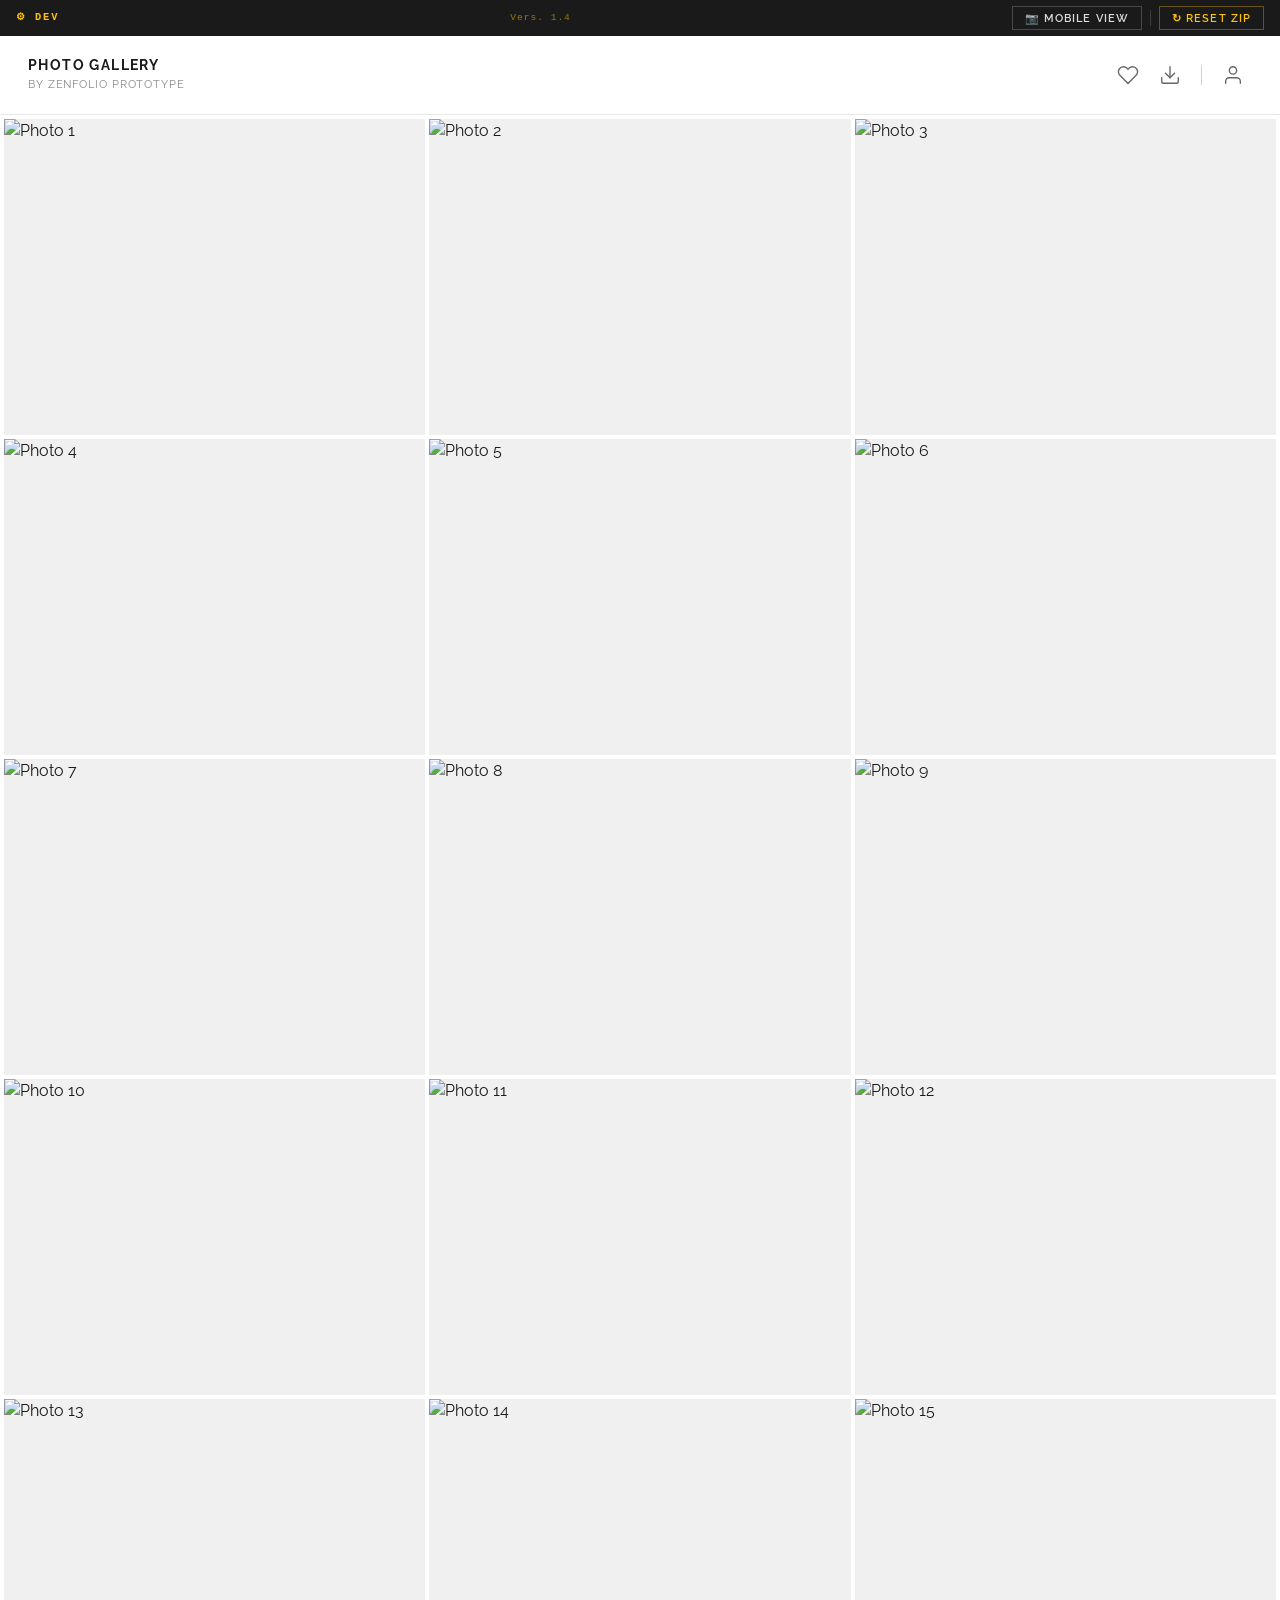
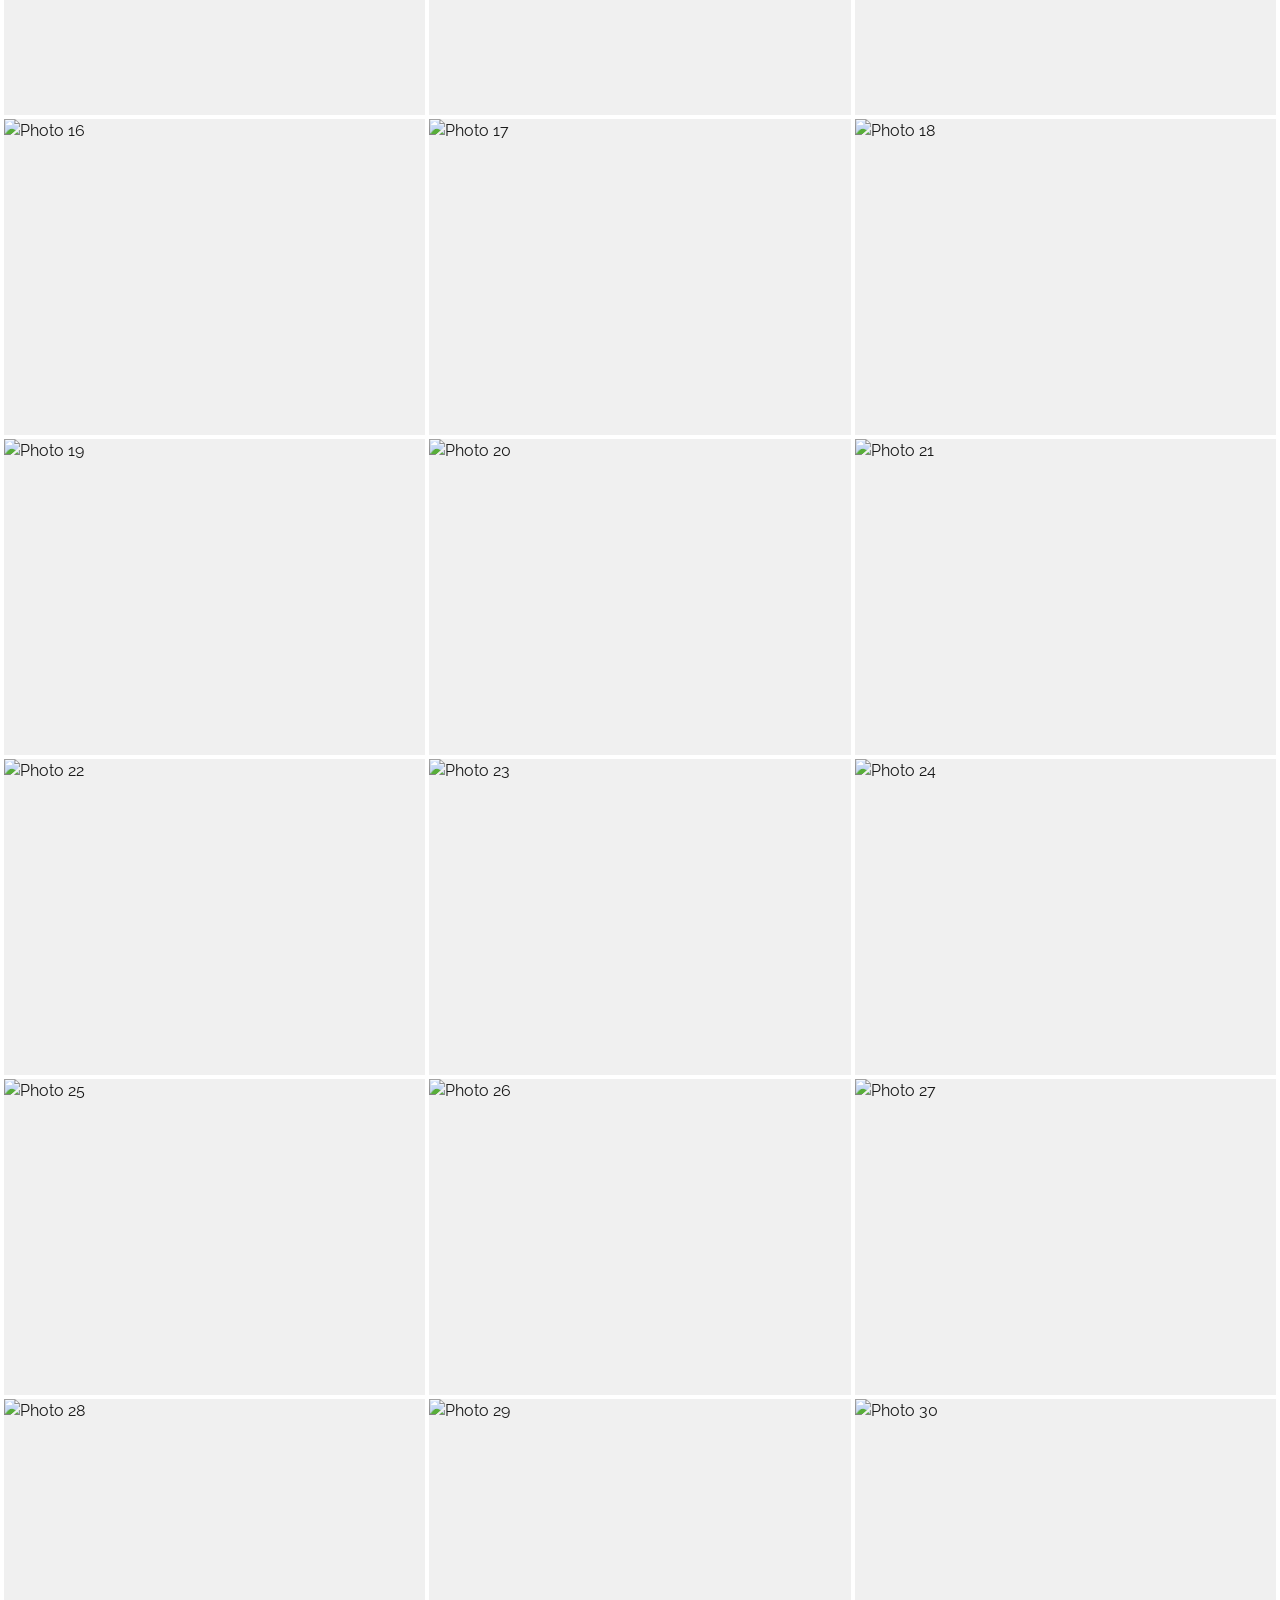
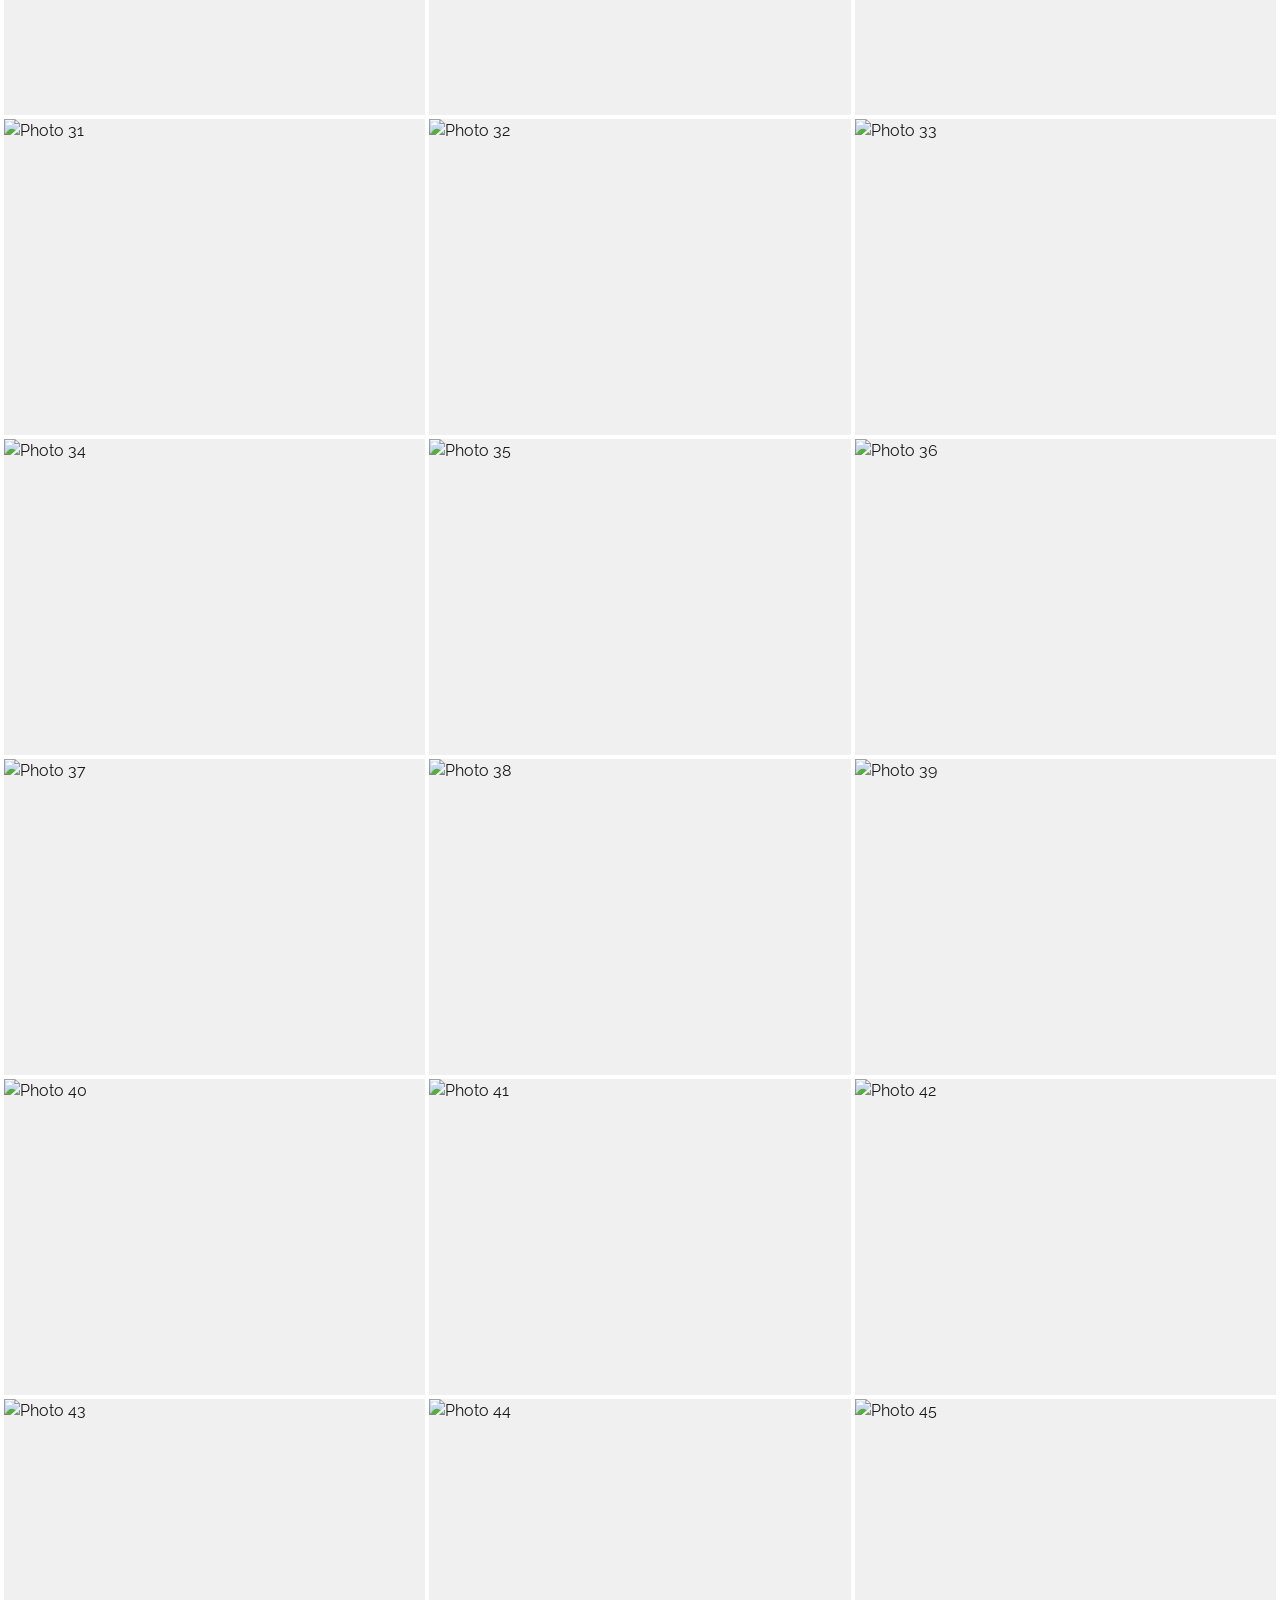
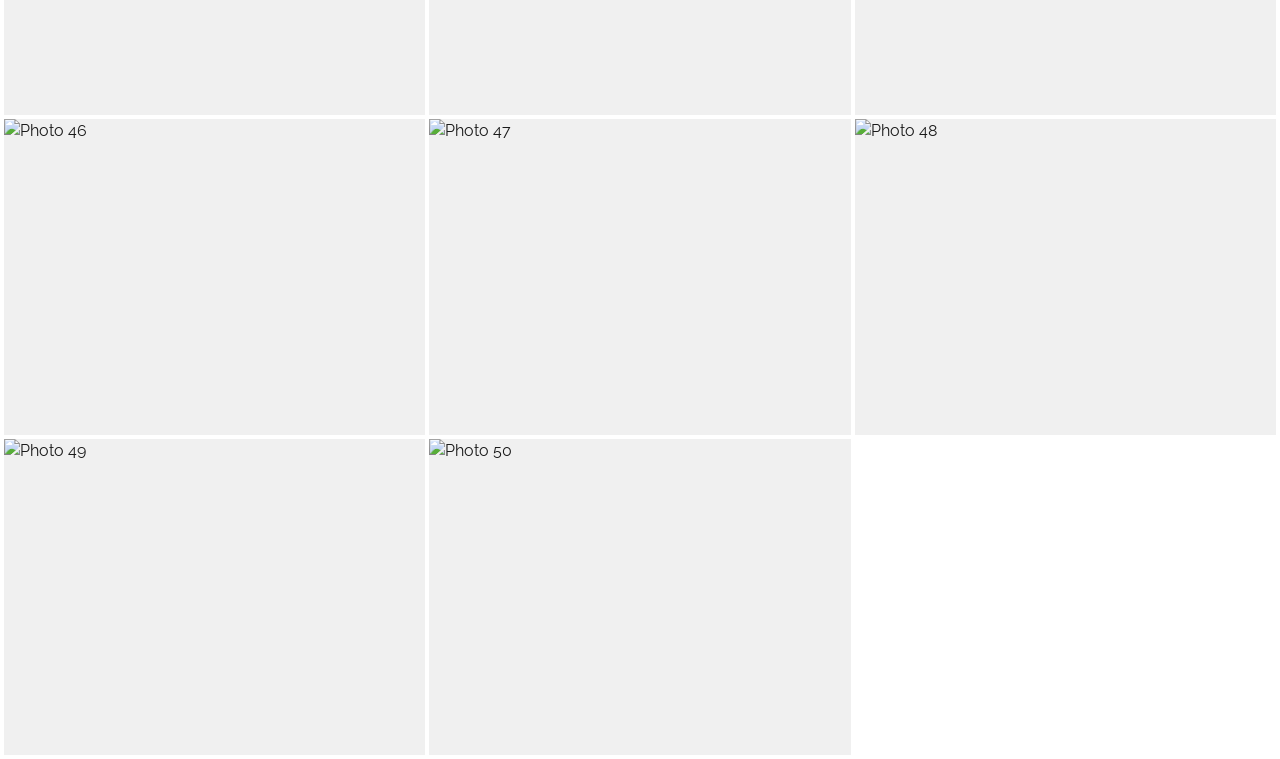
==== commit edf80ea2: "Add logged-in account menu to all pages, My Galleries, My Downloads (v1.4) - Add ZF.AccountMenu reus" ====
--- a/docs/index.html
+++ b/docs/index.html
@@ -38,9 +38,9 @@
             </button>
             <div id="account-dropdown" class="account-dropdown" hidden>
               <ul class="account-dropdown-menu">
-                <li><button class="account-dropdown-item">My Galleries</button></li>
-                <li><button class="account-dropdown-item">Favorites</button></li>
-                <li><button class="account-dropdown-item">Downloads</button></li>
+                <li><button class="account-dropdown-item" id="account-my-galleries-btn">My Galleries</button></li>
+                <li><button class="account-dropdown-item" id="account-favorites-btn">Favorites</button></li>
+                <li><button class="account-dropdown-item" id="account-downloads-btn">Downloads</button></li>
                 <li class="account-dropdown-divider"></li>
                 <li><button class="account-dropdown-item account-dropdown-signout" id="account-signout-btn">Sign Out</button></li>
               </ul>
@@ -136,38 +136,14 @@
 
     <!-- Modal 1: No account — download confirmation (triggers from download flow) -->
     <div id="download-no-account-modal" class="modal-overlay" hidden aria-modal="true" role="dialog">
-      <div class="demo-flow-stack">
-
-        <div class="modal-card">
-          <h2>Check your email to get your download</h2>
-          <p class="modal-subtitle">We didn't find an account for <strong id="dna-email"></strong>, so we sent you a link. Click it to access your download — we'll set up your free account along the way so your files are always easy to find.</p>
-          <p class="modal-supporting-note">Your download may still be processing when you arrive — if so, it'll be ready shortly. Don't see the email? Check your spam folder or try a different email address.</p>
-          <button class="btn-modal-submit" id="dna-got-it-btn">Got it</button>
-          <div style="margin-top:16px;text-align:center;">
-            <button class="btn-link" id="dna-different-email-btn">Use a different email</button>
-          </div>
-        </div>
-
-        <!-- Demo-only email preview -->
-        <div class="demo-email-preview-card">
-          <div class="demo-email-preview-header">
-            <span class="system-badge">&#9881; DEMO ONLY</span>
-          </div>
-          <div class="demo-email-meta">
-            <p><strong>Subject:</strong> Access your Zenfolio download</p>
-            <p class="demo-email-previewtext"><strong>Preview:</strong> Your files may still be processing — click to check the status and download when ready.</p>
-          </div>
-          <div class="demo-email-body">
-            <p>Hi there,</p>
-            <p>Click the button below to access your download. We'll create your free Zenfolio account using this email address and take you directly to your downloads page.</p>
-            <div class="demo-email-cta-btn">Go to My Download</div>
-            <p>Your zip file may still be processing when you arrive — if so, it'll be ready shortly and you'll be able to save it from the same page.</p>
-            <p>Your account is also where you'll find any galleries you've visited, favorites you've saved, and orders you've placed — all in one place, whenever you need them.</p>
-            <p class="demo-email-expiry">This link expires in 24 hours.</p>
-            <p>— The Zenfolio Team</p>
-          </div>
-        </div>
-
+      <div class="modal-card">
+        <h2>Check your email to get your download</h2>
+        <p class="modal-subtitle">We didn't find an account for <strong id="dna-email"></strong>, so we sent you a link. Click it to access your download — we'll set up your free account along the way so your files are always easy to find.</p>
+        <p class="modal-supporting-note">Your download may still be processing when you arrive — if so, it'll be ready shortly. Don't see the email? Check your spam folder or try a different email address.</p>
+        <button class="btn-modal-submit" id="dna-got-it-btn">Got it</button>
+        <div style="margin-top:16px;text-align:center;">
+          <button class="btn-link" id="dna-different-email-btn">Use a different email</button>
+        </div>
       </div>
     </div><!-- /#download-no-account-modal -->
 
@@ -685,6 +661,22 @@
         closeAccountDropdown();
       });
 
+      document.getElementById('account-my-galleries-btn').addEventListener('click', () => {
+        closeAccountDropdown();
+        window.location.href = 'my-galleries.html';
+      });
+
+      document.getElementById('account-downloads-btn').addEventListener('click', () => {
+        closeAccountDropdown();
+        window.location.href = 'download-account.html';
+      });
+
+      // Restore logged-in state when returning from account pages
+      if (ZF.URLParams.get('loggedIn') === 'true') {
+        isLoggedIn = true;
+        document.getElementById('account-btn').classList.add('icon-btn--active');
+      }
+
     })();
   </script>
 </body>
--- a/docs/styles.css
+++ b/docs/styles.css
@@ -1572,3 +1572,412 @@
   color: #4a4a4a !important;
   font-size: 0.7rem !important;
 }
+
+/* =============================================================
+   INBOX PAGE
+   ============================================================= */
+
+/* Nav bar */
+.inbox-nav-bar {
+  display: flex;
+  align-items: center;
+  justify-content: space-between;
+  padding: 0 16px;
+  height: 48px;
+  border-bottom: 1px solid #e8e8e8;
+  background: #fff;
+  flex-shrink: 0;
+}
+
+.inbox-back-btn {
+  display: flex;
+  align-items: center;
+  gap: 4px;
+  font-size: 0.78rem;
+  font-weight: 600;
+  letter-spacing: 0.04em;
+  color: #555;
+  text-decoration: none;
+  text-transform: uppercase;
+}
+
+.inbox-back-btn:hover { color: #1a1a1a; }
+
+.inbox-nav-title {
+  font-size: 0.78rem;
+  font-weight: 700;
+  letter-spacing: 0.14em;
+  text-transform: uppercase;
+  color: #1a1a1a;
+}
+
+.inbox-nav-spacer { width: 60px; }
+
+/* Inbox list */
+.inbox-list {
+  background: #fff;
+}
+
+.inbox-list-item {
+  display: flex;
+  align-items: flex-start;
+  gap: 10px;
+  padding: 14px 16px;
+  cursor: pointer;
+  border-bottom: 1px solid #f0f0f0;
+  position: relative;
+}
+
+.inbox-list-item--selected {
+  background: #f7f7f7;
+}
+
+.inbox-unread-dot {
+  width: 7px;
+  height: 7px;
+  border-radius: 50%;
+  background: #1a1a1a;
+  flex-shrink: 0;
+  margin-top: 5px;
+}
+
+.inbox-sender-avatar {
+  width: 36px;
+  height: 36px;
+  border-radius: 50%;
+  background: #1a1a1a;
+  color: #fff;
+  font-size: 0.78rem;
+  font-weight: 700;
+  display: flex;
+  align-items: center;
+  justify-content: center;
+  flex-shrink: 0;
+  letter-spacing: 0.04em;
+}
+
+.inbox-sender-avatar--sm {
+  width: 30px;
+  height: 30px;
+  font-size: 0.7rem;
+  flex-shrink: 0;
+}
+
+.inbox-list-content { flex: 1; min-width: 0; }
+
+.inbox-list-row {
+  display: flex;
+  justify-content: space-between;
+  align-items: baseline;
+  margin-bottom: 2px;
+}
+
+.inbox-list-sender {
+  font-size: 0.82rem;
+  font-weight: 700;
+  color: #1a1a1a;
+  letter-spacing: 0.02em;
+}
+
+.inbox-list-date {
+  font-size: 0.7rem;
+  color: #999;
+  white-space: nowrap;
+  margin-left: 8px;
+}
+
+.inbox-list-subject {
+  font-size: 0.78rem;
+  font-weight: 600;
+  color: #333;
+  white-space: nowrap;
+  overflow: hidden;
+  text-overflow: ellipsis;
+  margin-bottom: 2px;
+}
+
+.inbox-list-preview {
+  font-size: 0.72rem;
+  color: #999;
+  white-space: nowrap;
+  overflow: hidden;
+  text-overflow: ellipsis;
+}
+
+.inbox-divider {
+  height: 6px;
+  background: #f0f0f0;
+  border-top: 1px solid #e8e8e8;
+  border-bottom: 1px solid #e8e8e8;
+}
+
+/* Email reading pane */
+.inbox-email-pane {
+  background: #fff;
+}
+
+.inbox-email-header {
+  padding: 20px 16px 16px;
+  border-bottom: 1px solid #f0f0f0;
+}
+
+.inbox-email-subject {
+  font-size: 1rem;
+  font-weight: 700;
+  color: #1a1a1a;
+  letter-spacing: 0.02em;
+  margin-bottom: 12px;
+}
+
+.inbox-email-meta {
+  display: flex;
+  align-items: flex-start;
+  justify-content: space-between;
+  gap: 8px;
+}
+
+.inbox-email-from-row {
+  display: flex;
+  align-items: flex-start;
+  gap: 10px;
+}
+
+.inbox-email-from {
+  font-size: 0.78rem;
+  font-weight: 600;
+  color: #1a1a1a;
+}
+
+.inbox-email-addr {
+  font-weight: 400;
+  color: #888;
+}
+
+.inbox-email-to {
+  font-size: 0.72rem;
+  color: #aaa;
+  margin-top: 2px;
+}
+
+.inbox-email-date {
+  font-size: 0.7rem;
+  color: #bbb;
+  white-space: nowrap;
+  flex-shrink: 0;
+  margin-top: 2px;
+}
+
+/* Email body — rendered as an email */
+.inbox-email-body {
+  padding: 20px 16px 40px;
+  background: #f5f5f5;
+}
+
+.email-card {
+  background: #fff;
+  border: 1px solid #e8e8e8;
+  max-width: 520px;
+  margin: 0 auto;
+}
+
+.email-card-brand {
+  background: #1a1a1a;
+  color: #fff;
+  text-align: center;
+  padding: 18px 24px;
+  font-size: 0.72rem;
+  font-weight: 700;
+  letter-spacing: 0.28em;
+  text-transform: uppercase;
+}
+
+.email-card-content {
+  padding: 28px 24px 32px;
+}
+
+.email-card-p {
+  font-size: 0.875rem;
+  color: #333;
+  line-height: 1.7;
+  margin-bottom: 16px;
+}
+
+.email-card-cta-wrap {
+  text-align: center;
+  margin: 24px 0;
+}
+
+.email-card-cta {
+  display: inline-block;
+  background: #1a1a1a;
+  color: #fff;
+  text-decoration: none;
+  padding: 14px 32px;
+  font-size: 0.75rem;
+  font-weight: 700;
+  letter-spacing: 0.12em;
+  text-transform: uppercase;
+  font-family: 'Raleway', sans-serif;
+  transition: background 0.15s;
+}
+
+.email-card-cta:hover {
+  background: #333;
+  color: #fff;
+}
+
+.email-card-rule {
+  border: none;
+  border-top: 1px solid #e8e8e8;
+  margin: 20px 0;
+}
+
+.email-card-expiry {
+  font-size: 0.78rem;
+  color: #999;
+}
+
+.email-card-sig {
+  font-size: 0.82rem;
+  color: #666;
+  margin-bottom: 0;
+}
+
+/* Blank page placeholder */
+.blank-page-placeholder {
+  padding: 80px 32px;
+  text-align: center;
+  color: #ccc;
+  font-size: 0.75rem;
+  letter-spacing: 0.12em;
+  text-transform: uppercase;
+}
+
+/* =============================================================
+   MY GALLERIES PAGE
+   ============================================================= */
+.my-galleries-grid {
+  padding: 24px 16px;
+  display: grid;
+  grid-template-columns: repeat(auto-fill, minmax(160px, 1fr));
+  gap: 16px;
+}
+
+.my-gallery-card {
+  text-decoration: none;
+  color: inherit;
+  display: flex;
+  flex-direction: column;
+  border-radius: 6px;
+  overflow: hidden;
+  background: #fff;
+  box-shadow: 0 1px 4px rgba(0,0,0,0.10);
+  transition: box-shadow 0.15s, transform 0.15s;
+}
+
+.my-gallery-card:hover {
+  box-shadow: 0 4px 12px rgba(0,0,0,0.15);
+  transform: translateY(-2px);
+}
+
+.my-gallery-thumb {
+  width: 100%;
+  aspect-ratio: 4 / 3;
+  overflow: hidden;
+  background: #e8e8e8;
+}
+
+.my-gallery-thumb img {
+  width: 100%;
+  height: 100%;
+  object-fit: cover;
+  display: block;
+}
+
+.my-gallery-info {
+  padding: 10px 12px 12px;
+}
+
+.my-gallery-name {
+  font-size: 0.82rem;
+  font-weight: 600;
+  letter-spacing: 0.03em;
+  text-transform: uppercase;
+  color: #1a1a1a;
+}
+
+.my-gallery-meta {
+  font-size: 0.72rem;
+  color: #888;
+  margin-top: 3px;
+  letter-spacing: 0.02em;
+}
+
+/* =============================================================
+   MY DOWNLOADS PAGE
+   ============================================================= */
+.downloads-page {
+  padding: 24px 16px;
+}
+
+.download-item-card {
+  display: flex;
+  align-items: center;
+  gap: 14px;
+  padding: 16px;
+  background: #fff;
+  border-radius: 6px;
+  box-shadow: 0 1px 4px rgba(0,0,0,0.10);
+}
+
+.download-item-icon {
+  flex-shrink: 0;
+  width: 40px;
+  height: 40px;
+  background: #f4f4f4;
+  border-radius: 6px;
+  display: flex;
+  align-items: center;
+  justify-content: center;
+  color: #444;
+}
+
+.download-item-info {
+  flex: 1;
+  min-width: 0;
+}
+
+.download-item-name {
+  font-size: 0.82rem;
+  font-weight: 600;
+  letter-spacing: 0.03em;
+  text-transform: uppercase;
+  color: #1a1a1a;
+}
+
+.download-item-meta {
+  font-size: 0.72rem;
+  color: #888;
+  margin-top: 2px;
+  letter-spacing: 0.02em;
+}
+
+.download-item-btn {
+  flex-shrink: 0;
+  padding: 8px 16px;
+  background: #1a1a1a;
+  color: #fff;
+  border: none;
+  border-radius: 4px;
+  font-size: 0.72rem;
+  font-weight: 600;
+  letter-spacing: 0.08em;
+  text-transform: uppercase;
+  cursor: pointer;
+  font-family: inherit;
+  transition: background 0.15s;
+}
+
+.download-item-btn:hover {
+  background: #333;
+}
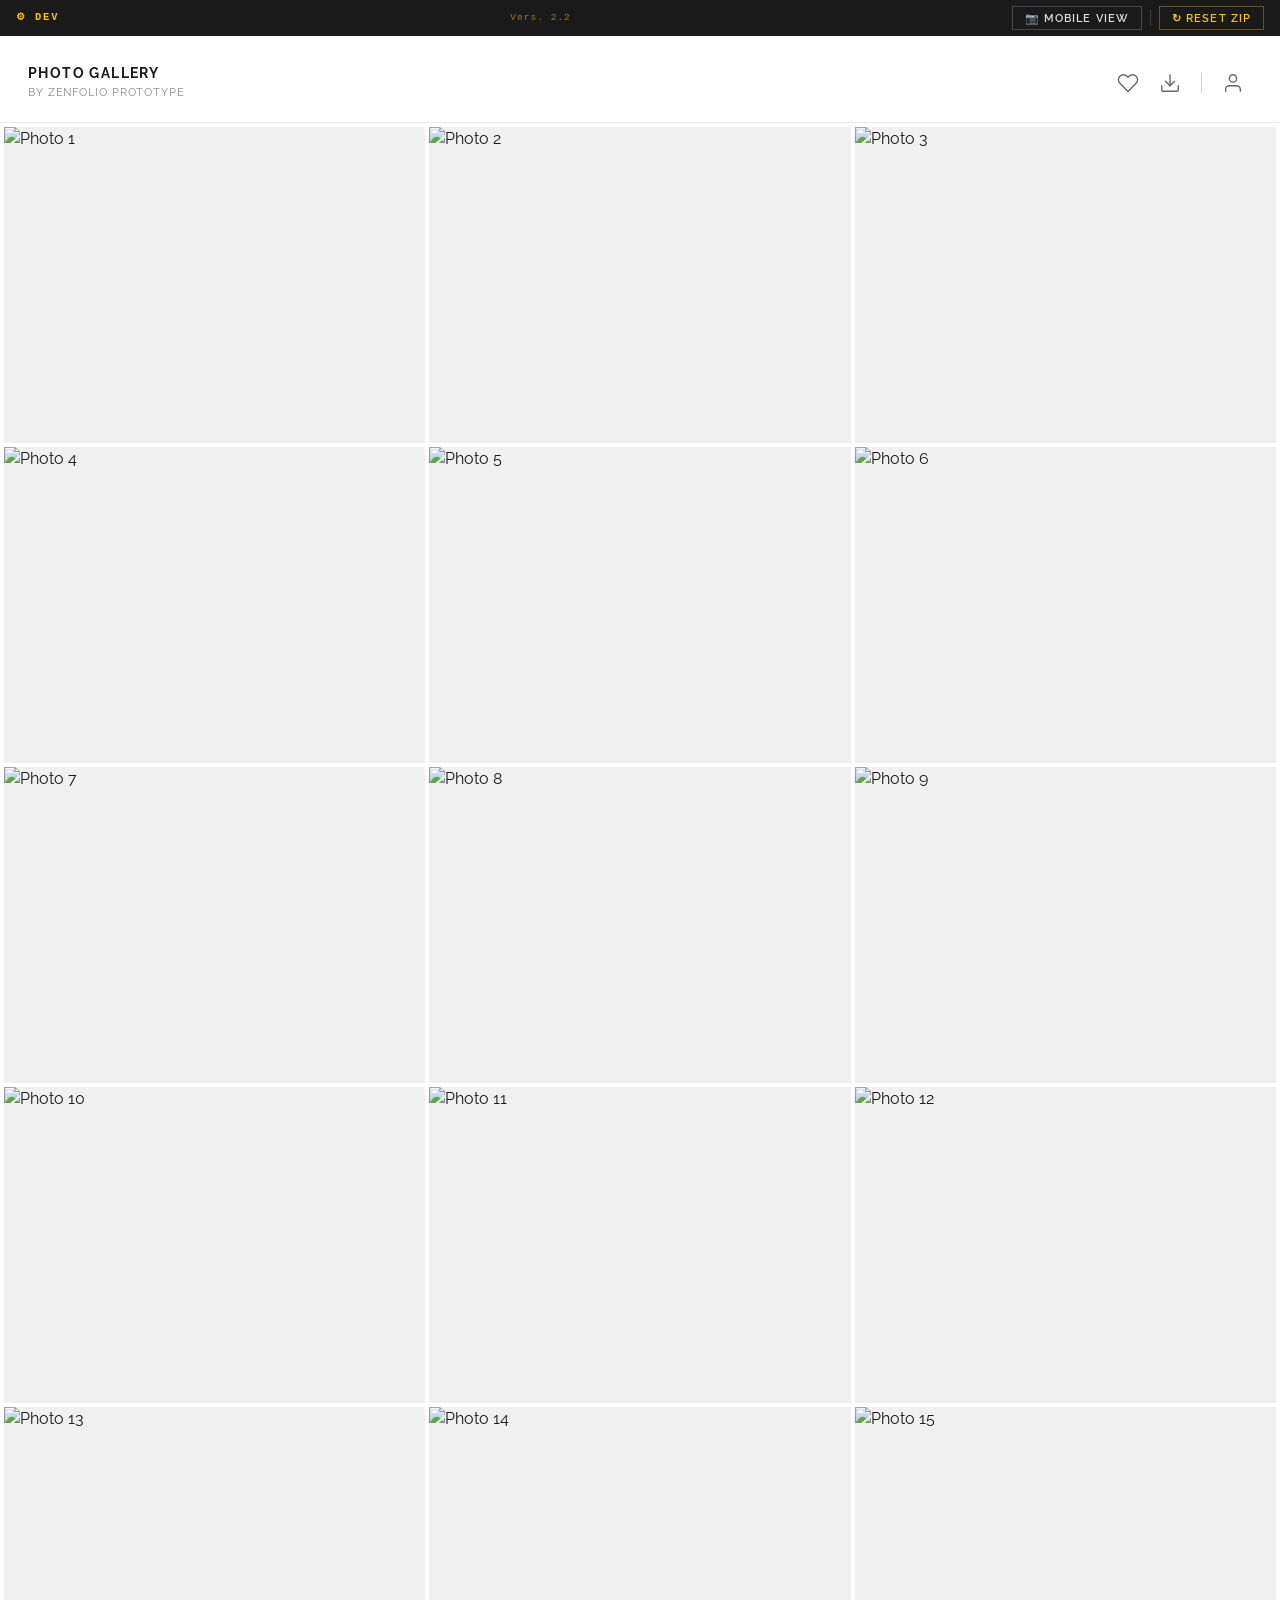
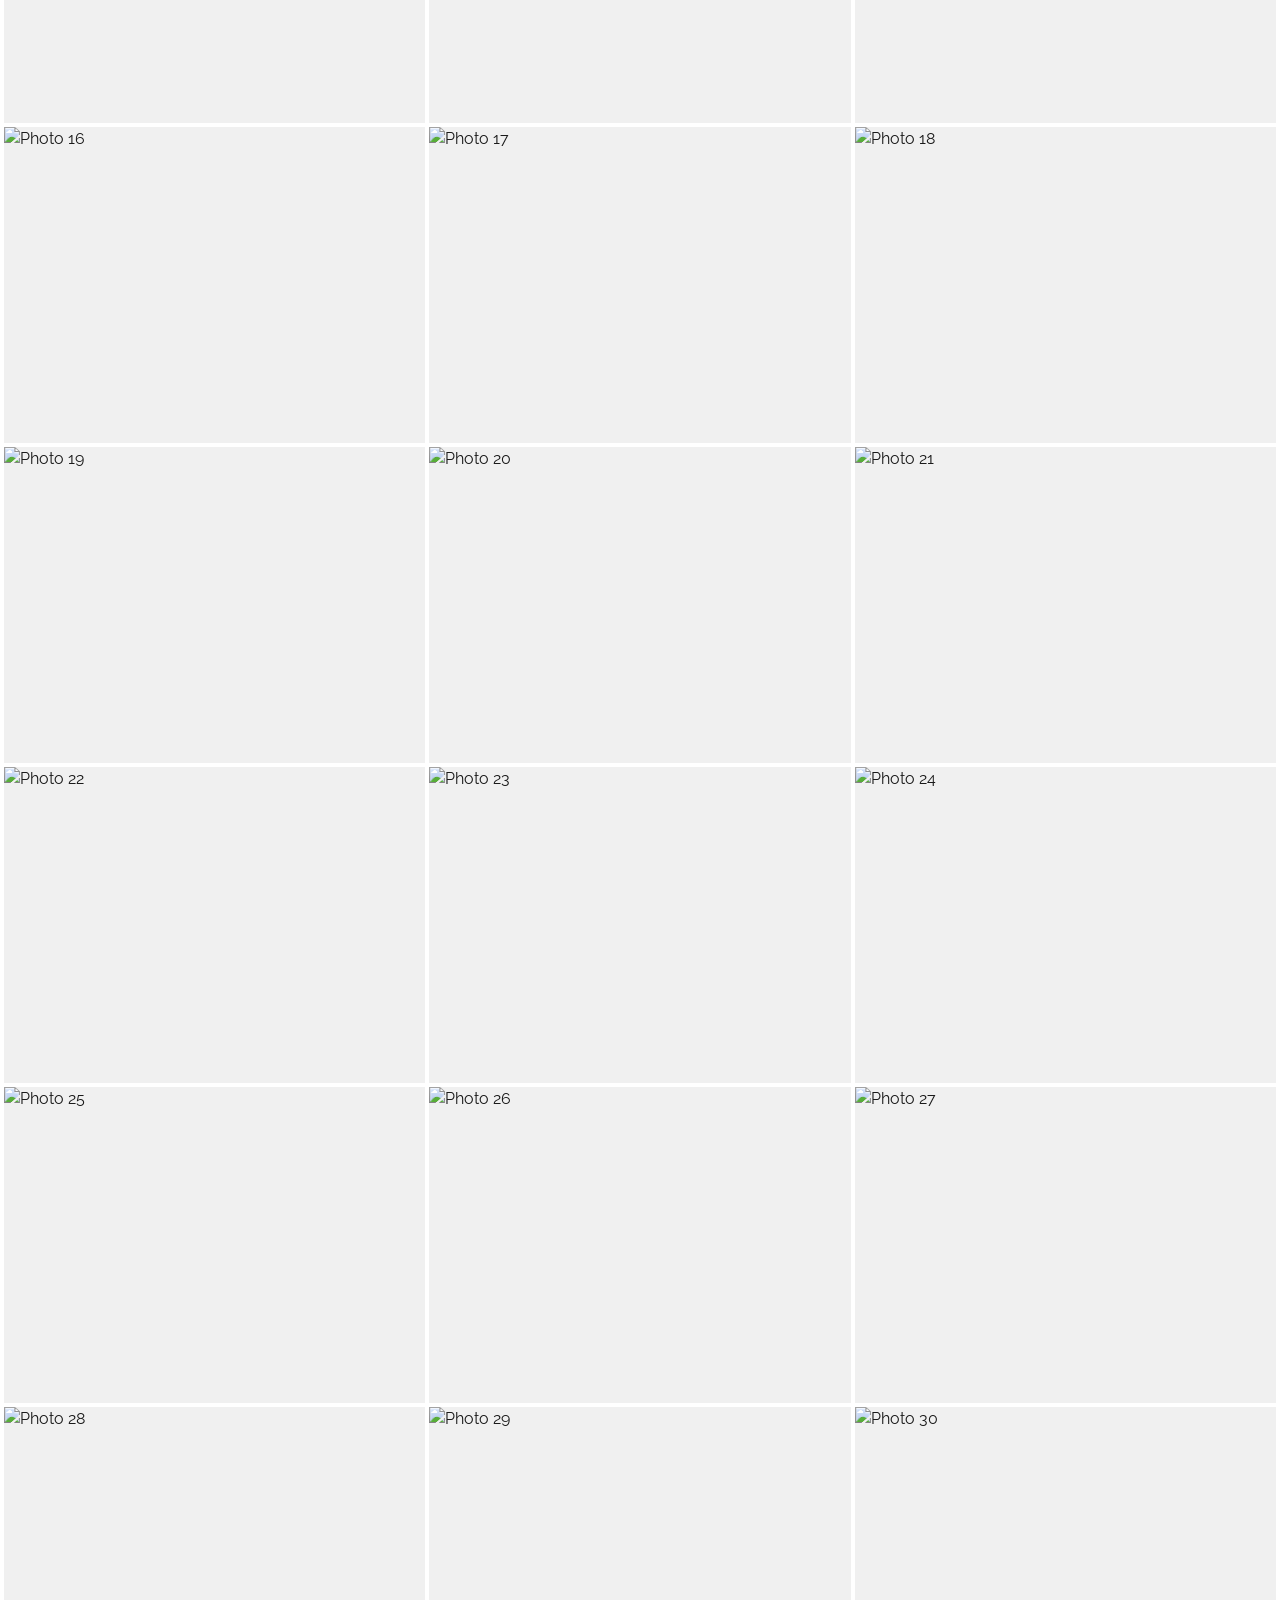
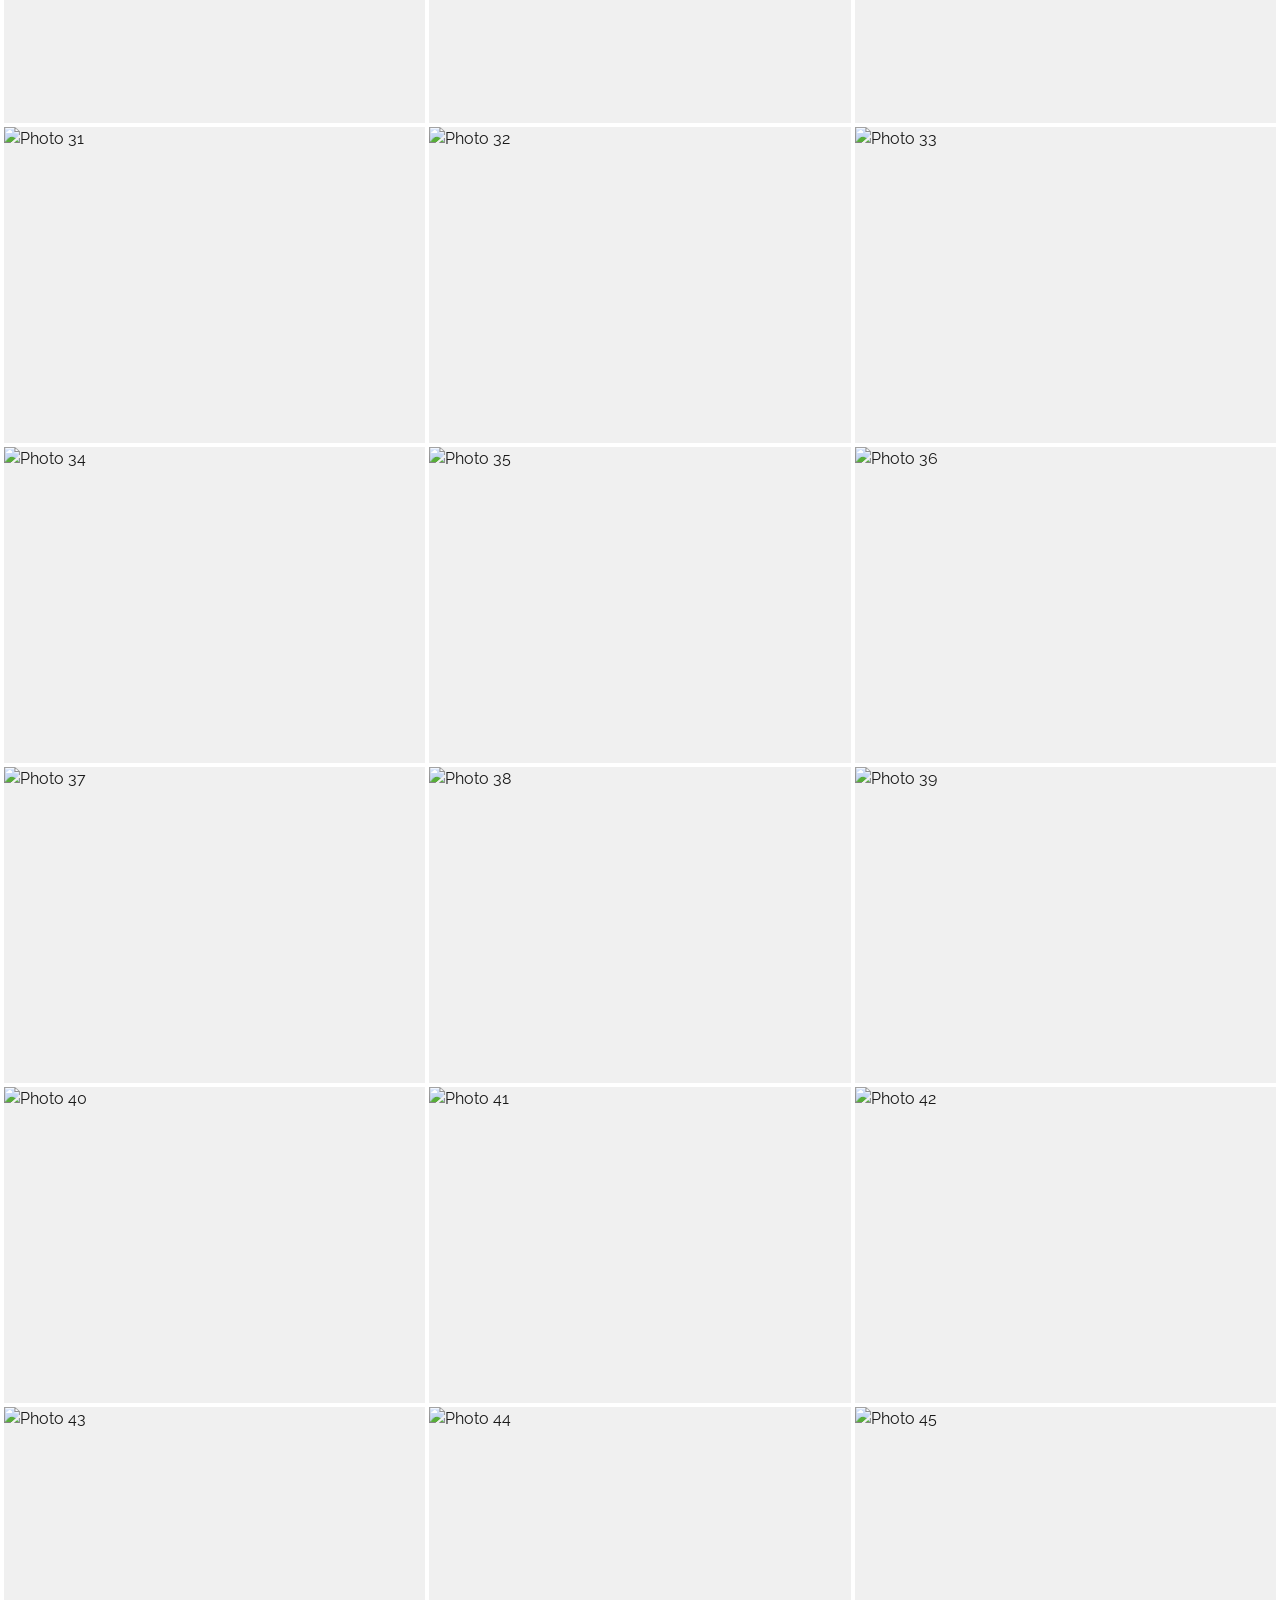
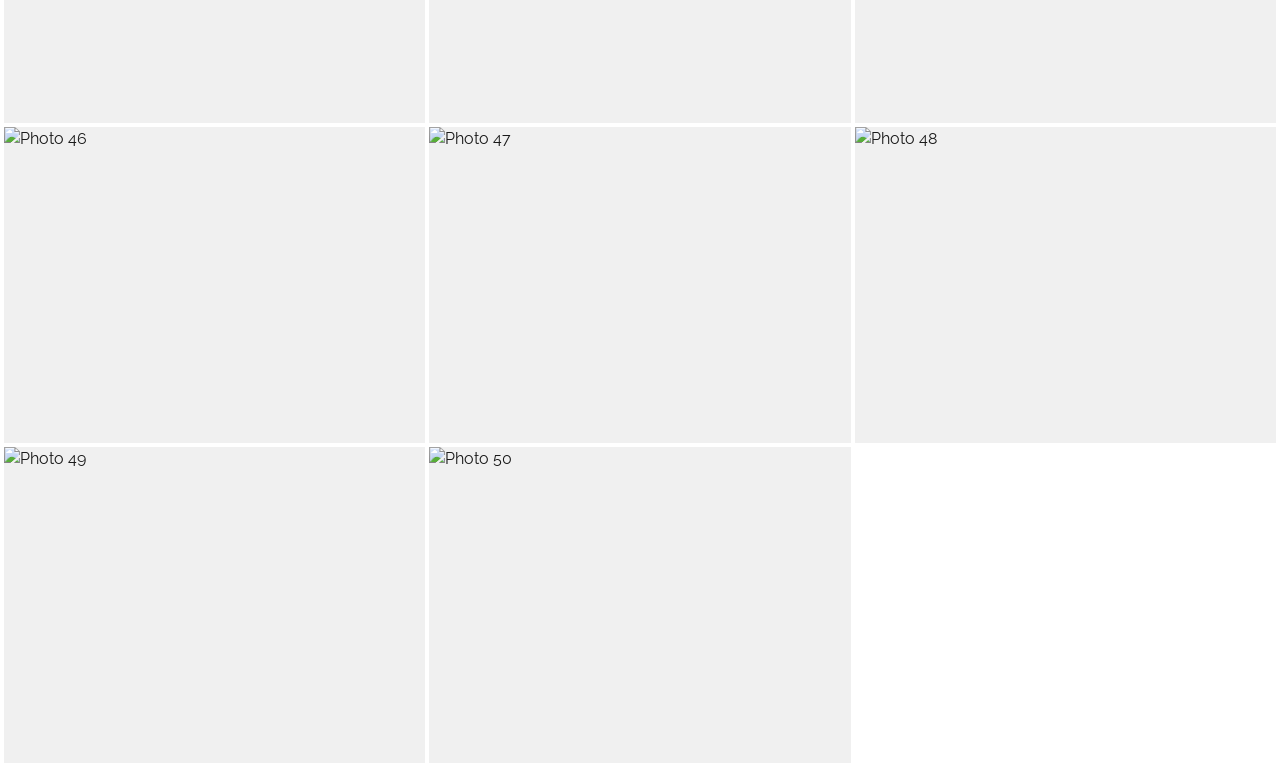
==== commit 6c506fe8: "Sync docs/ to v2.2 for GitHub Pages deployment Co-Authored-By: Claude Sonnet 4.6 <noreply@anthropic." ====
--- a/docs/index.html
+++ b/docs/index.html
@@ -631,6 +631,9 @@
       function handleLoginSuccess() {
         isLoggedIn = true;
         document.getElementById('account-btn').classList.add('icon-btn--active');
+        if (systemModalContext === 'download') {
+          window.location.href = 'download-account.html?hasAccount=true';
+        }
       }
 
       function toggleAccountDropdown() {
--- a/docs/styles.css
+++ b/docs/styles.css
@@ -19,6 +19,7 @@
 body {
   background: #e8e8e8;
   min-height: 100vh;
+  padding-top: 44px; /* space for fixed dev toolbar */
 }
 
 [hidden] {
@@ -45,12 +46,21 @@
   background: #fff;
 }
 
+body.view-desktop .dl-back-bar,
+body.view-desktop .dl-header,
+body.view-desktop .dl-tabs,
+body.view-desktop .dl-content {
+  max-width: 75%;
+  margin-left: auto;
+  margin-right: auto;
+}
+
 body.view-mobile {
   background: #c8c8c8;
   display: flex;
   flex-direction: column;
   align-items: center;
-  padding: 40px 0 60px;
+  padding: 40px 0 60px; /* top padding is on body via fixed toolbar rule */
 }
 
 body.view-mobile #mobile-frame {
@@ -83,20 +93,21 @@
 .dev-toolbar {
   width: 100%;
   background: #1a1a1a;
+  position: fixed;
+  top: 0;
+  left: 0;
+  right: 0;
+  z-index: 9000;
   display: flex;
   align-items: center;
   justify-content: space-between;
   padding: 0 16px;
   height: 36px;
   flex-shrink: 0;
-  z-index: 1000;
-  position: relative;
 }
 
 body.view-mobile .dev-toolbar {
-  /* In mobile view toolbar sits above the phone frame — still full width */
-  position: sticky;
-  top: 0;
+  /* Already sticky from base rule; no overrides needed */
 }
 
 .dev-toolbar-label {
@@ -1854,6 +1865,499 @@
 }
 
 /* =============================================================
+   DOWNLOADS ACCOUNT PAGE
+   ============================================================= */
+.dl-back-bar {
+  padding: 12px 16px 10px;
+  border-bottom: 1px solid #f0f0f0;
+}
+
+.dl-back-btn {
+  display: inline-flex;
+  align-items: center;
+  gap: 4px;
+  font-size: 0.78rem;
+  color: #555;
+  text-decoration: none;
+  letter-spacing: 0.03em;
+  transition: color 0.12s;
+}
+
+.dl-back-btn:hover { color: #1a1a1a; }
+
+.dl-header {
+  display: flex;
+  align-items: center;
+  justify-content: center;
+  position: relative;
+  padding: 18px 16px 14px;
+}
+
+.dl-header-title {
+  font-size: 0.85rem;
+  font-weight: 700;
+  letter-spacing: 0.1em;
+  text-transform: uppercase;
+  color: #1a1a1a;
+}
+
+.dl-header-account {
+  position: absolute;
+  right: 12px;
+  top: 50%;
+  transform: translateY(-50%);
+}
+
+.dl-tabs {
+  display: flex;
+  border-bottom: 1px solid #e8e8e8;
+  padding: 0 16px;
+}
+
+.dl-tabs--fill {
+  justify-content: stretch;
+}
+
+.dl-tabs--fill .dl-tab {
+  flex: 1;
+  text-align: center;
+  margin-right: 0;
+}
+
+.dl-tab {
+  background: none;
+  border: none;
+  border-bottom: 2px solid transparent;
+  padding: 10px 0;
+  margin-right: 24px;
+  font-size: 0.78rem;
+  font-weight: 600;
+  color: #757575;
+  cursor: pointer;
+  font-family: inherit;
+  letter-spacing: 0.04em;
+  transition: color 0.12s, border-color 0.12s;
+}
+
+.dl-tab--active {
+  color: #000;
+  border-bottom-color: #000;
+  text-decoration: underline;
+  text-underline-offset: 3px;
+}
+
+.dl-content {
+  padding: 20px 16px 32px;
+}
+
+.dl-section {
+  margin-bottom: 24px;
+}
+
+.dl-section-header {
+  display: flex;
+  align-items: center;
+  gap: 8px;
+  width: 100%;
+  background: none;
+  border: none;
+  padding: 0 0 10px;
+  cursor: pointer;
+  font-family: inherit;
+  text-align: left;
+}
+
+.dl-section-icon {
+  display: flex;
+  align-items: center;
+  justify-content: center;
+  width: 28px;
+  height: 28px;
+  background: #f6f6f6;
+  border-radius: 5px;
+  color: #333;
+  flex-shrink: 0;
+}
+
+.dl-section-title {
+  font-size: 0.8rem;
+  font-weight: 700;
+  letter-spacing: 0.04em;
+  text-transform: uppercase;
+  color: #000;
+  flex: 1;
+}
+
+.dl-section-count {
+  font-size: 0.7rem;
+  color: #AEAEAE;
+  letter-spacing: 0.02em;
+}
+
+.dl-section-chevron {
+  display: flex;
+  align-items: center;
+  color: #AEAEAE;
+  margin-left: 6px;
+  transition: transform 0.2s;
+}
+
+.dl-section--collapsed .dl-section-chevron {
+  transform: rotate(180deg);
+}
+
+.dl-group-card {
+  border: 1px solid #E4E4E4;
+  border-radius: 7px;
+  padding: 12px 14px;
+  margin-bottom: 10px;
+  display: flex;
+  flex-direction: column;
+  gap: 8px;
+}
+
+.dl-group-name {
+  font-size: 0.75rem;
+  font-weight: 600;
+  letter-spacing: 0.05em;
+  text-transform: uppercase;
+  color: #000;
+  padding-bottom: 4px;
+}
+
+.dl-item {
+  display: flex;
+  align-items: center;
+  padding: 10px 12px;
+  gap: 10px;
+  background: #f9f9f9;
+  border: 1px solid #e8e8e8;
+  border-radius: 6px;
+}
+
+.dl-item + .dl-item {
+  border-top: none;
+}
+
+.dl-item-info {
+  flex: 1;
+  min-width: 0;
+}
+
+.dl-item-name {
+  font-size: 0.8rem;
+  font-weight: 500;
+  color: #1a1a1a;
+  letter-spacing: 0.02em;
+}
+
+.dl-item-meta {
+  font-size: 0.68rem;
+  color: #6F6C7B;
+  margin-top: 2px;
+  letter-spacing: 0.01em;
+}
+
+.dl-item-meta--expired {
+  color: #c44;
+}
+
+.dl-item-actions {
+  display: flex;
+  align-items: center;
+  gap: 2px;
+  flex-shrink: 0;
+}
+
+.dl-item-download-btn {
+  width: 32px;
+  height: 32px;
+  display: flex;
+  align-items: center;
+  justify-content: center;
+  background: none;
+  border: none;
+  color: #444;
+  cursor: pointer;
+  border-radius: 4px;
+  transition: background 0.12s, color 0.12s;
+}
+
+.dl-item-download-btn svg {
+  width: 17px;
+  height: 17px;
+}
+
+.dl-item-download-btn:hover { background: #f4f4f4; }
+
+.dl-item-download-btn--ready {
+  animation: dl-pop 0.3s ease-out;
+}
+
+@keyframes dl-pop {
+  0%   { transform: scale(0.7); opacity: 0; }
+  60%  { transform: scale(1.15); }
+  100% { transform: scale(1);   opacity: 1; }
+}
+
+.dl-item-more-wrap {
+  position: relative;
+  flex-shrink: 0;
+}
+
+.dl-item-more-btn {
+  width: 28px;
+  height: 28px;
+  display: flex;
+  align-items: center;
+  justify-content: center;
+  background: none;
+  border: none;
+  color: #999;
+  cursor: pointer;
+  border-radius: 4px;
+  font-size: 1rem;
+  line-height: 1;
+  transition: background 0.12s, color 0.12s;
+}
+
+.dl-item-more-btn:hover { background: #f0f0f0; color: #333; }
+
+/* User-facing context menu (expired items kebab) */
+.dl-item-ctx-wrap {
+  position: relative;
+  flex-shrink: 0;
+}
+
+.dl-item-ctx-menu {
+  position: absolute;
+  right: 0;
+  top: calc(100% + 4px);
+  background: #fff;
+  border: 1px solid #e0e0e0;
+  border-radius: 6px;
+  padding: 4px 0;
+  min-width: 192px;
+  z-index: 800;
+  box-shadow: 0 4px 16px rgba(0,0,0,0.13);
+}
+
+.dl-item-ctx-btn {
+  display: block;
+  width: 100%;
+  padding: 9px 14px;
+  background: none;
+  border: none;
+  color: #1a1a1a;
+  font-family: inherit;
+  font-size: 0.8rem;
+  font-weight: 500;
+  text-align: left;
+  cursor: pointer;
+  transition: background 0.1s;
+}
+
+.dl-item-ctx-btn:hover { background: #f5f5f5; }
+
+/* Empty state for expired tab */
+.dl-empty-state {
+  padding: 28px 16px;
+  text-align: center;
+  color: #aaa;
+  font-size: 0.78rem;
+}
+
+.dl-empty-state--tab {
+  padding: 60px 24px;
+  font-size: 0.82rem;
+}
+
+/* Downloaded timestamp */
+.dl-item-downloaded {
+  font-size: 0.6rem;
+  color: #6F6C7B;
+  white-space: nowrap;
+  letter-spacing: 0.01em;
+  text-align: right;
+}
+
+/* Dev state dropdown */
+.dl-dev-dropdown {
+  position: absolute;
+  right: 0;
+  top: calc(100% + 4px);
+  background: #1c1c1c;
+  border: 1.5px dashed #c8960c;
+  border-radius: 6px;
+  padding: 10px 10px 8px;
+  min-width: 172px;
+  z-index: 800;
+  box-shadow: 0 6px 20px rgba(0,0,0,0.28);
+}
+
+.dl-dev-badge {
+  font-size: 0.58rem;
+  font-weight: 700;
+  letter-spacing: 0.12em;
+  color: #c8960c;
+  text-transform: uppercase;
+  margin-bottom: 8px;
+  padding-bottom: 6px;
+  border-bottom: 1px solid rgba(200,150,12,0.25);
+}
+
+.dl-dev-state-btn {
+  display: block;
+  width: 100%;
+  padding: 6px 8px;
+  background: none;
+  border: none;
+  color: #d0d0d0;
+  font-size: 0.72rem;
+  font-family: inherit;
+  letter-spacing: 0.05em;
+  text-align: left;
+  cursor: pointer;
+  border-radius: 3px;
+  transition: background 0.1s;
+}
+
+.dl-dev-state-btn:hover { background: rgba(255,255,255,0.08); }
+
+.dl-dev-state-btn--active {
+  color: #c8960c;
+  font-weight: 700;
+}
+
+/* State wrapper */
+.dl-item-state {
+  display: flex;
+  align-items: center;
+}
+
+/* Failed state */
+.dl-item-failed-label {
+  font-size: 0.7rem;
+  color: #c44;
+  font-weight: 500;
+  white-space: nowrap;
+  margin-right: 4px;
+}
+
+.dl-item-retry-btn {
+  font-size: 0.65rem;
+  padding: 3px 7px;
+  background: none;
+  border: 1px solid #c44;
+  color: #c44;
+  border-radius: 3px;
+  cursor: pointer;
+  font-family: inherit;
+  transition: background 0.12s;
+  white-space: nowrap;
+}
+
+.dl-item-retry-btn:hover { background: rgba(204,68,68,0.08); }
+
+.dl-item-processing {
+  display: flex;
+  align-items: center;
+  gap: 6px;
+}
+
+.dl-spinner-sm {
+  width: 16px;
+  height: 16px;
+  border: 1.5px solid #e0e0e0;
+  border-top-color: #888;
+  border-radius: 50%;
+  animation: spin 0.9s linear infinite;
+  flex-shrink: 0;
+}
+
+.dl-processing-label {
+  font-size: 0.7rem;
+  color: #aaa;
+  letter-spacing: 0.03em;
+  white-space: nowrap;
+}
+
+.dl-item-expired-badge {
+  font-size: 0.65rem;
+  font-weight: 600;
+  letter-spacing: 0.06em;
+  text-transform: uppercase;
+  color: #c44;
+  padding: 3px 7px;
+  border: 1px solid #e8b0b0;
+  border-radius: 3px;
+}
+
+/* Simulate State panel (dev toolbar tool, outside mobile frame) */
+.simulate-panel {
+  position: fixed;
+  z-index: 9999;
+  background: #1c1c1c;
+  border: 1.5px dashed #c8960c;
+  border-radius: 6px;
+  padding: 14px 16px 12px;
+  min-width: 380px;
+  box-shadow: 0 6px 24px rgba(0,0,0,0.4);
+}
+
+.simulate-panel-title {
+  font-size: 0.6rem;
+  font-weight: 700;
+  letter-spacing: 0.14em;
+  color: #c8960c;
+  text-transform: uppercase;
+  margin-bottom: 12px;
+  padding-bottom: 8px;
+  border-bottom: 1px solid rgba(200,150,12,0.3);
+}
+
+.simulate-rows { display: flex; flex-direction: column; gap: 8px; }
+
+.simulate-row {
+  display: flex;
+  align-items: center;
+  gap: 12px;
+}
+
+.simulate-row-name {
+  font-size: 0.65rem;
+  color: #aaa;
+  letter-spacing: 0.03em;
+  min-width: 110px;
+  white-space: nowrap;
+}
+
+.simulate-row-btns { display: flex; gap: 4px; }
+
+.sim-btn {
+  padding: 4px 9px;
+  background: rgba(255,255,255,0.05);
+  border: 1px solid rgba(255,255,255,0.12);
+  color: #bbb;
+  font-size: 0.65rem;
+  font-family: inherit;
+  letter-spacing: 0.04em;
+  border-radius: 3px;
+  cursor: pointer;
+  transition: background 0.1s;
+  white-space: nowrap;
+}
+
+.sim-btn:hover { background: rgba(255,255,255,0.12); color: #fff; }
+
+.sim-btn--active {
+  color: #c8960c;
+  border-color: #c8960c;
+  background: rgba(200,150,12,0.12);
+  font-weight: 700;
+}
+
+/* =============================================================
    MY GALLERIES PAGE
    ============================================================= */
 .my-galleries-grid {
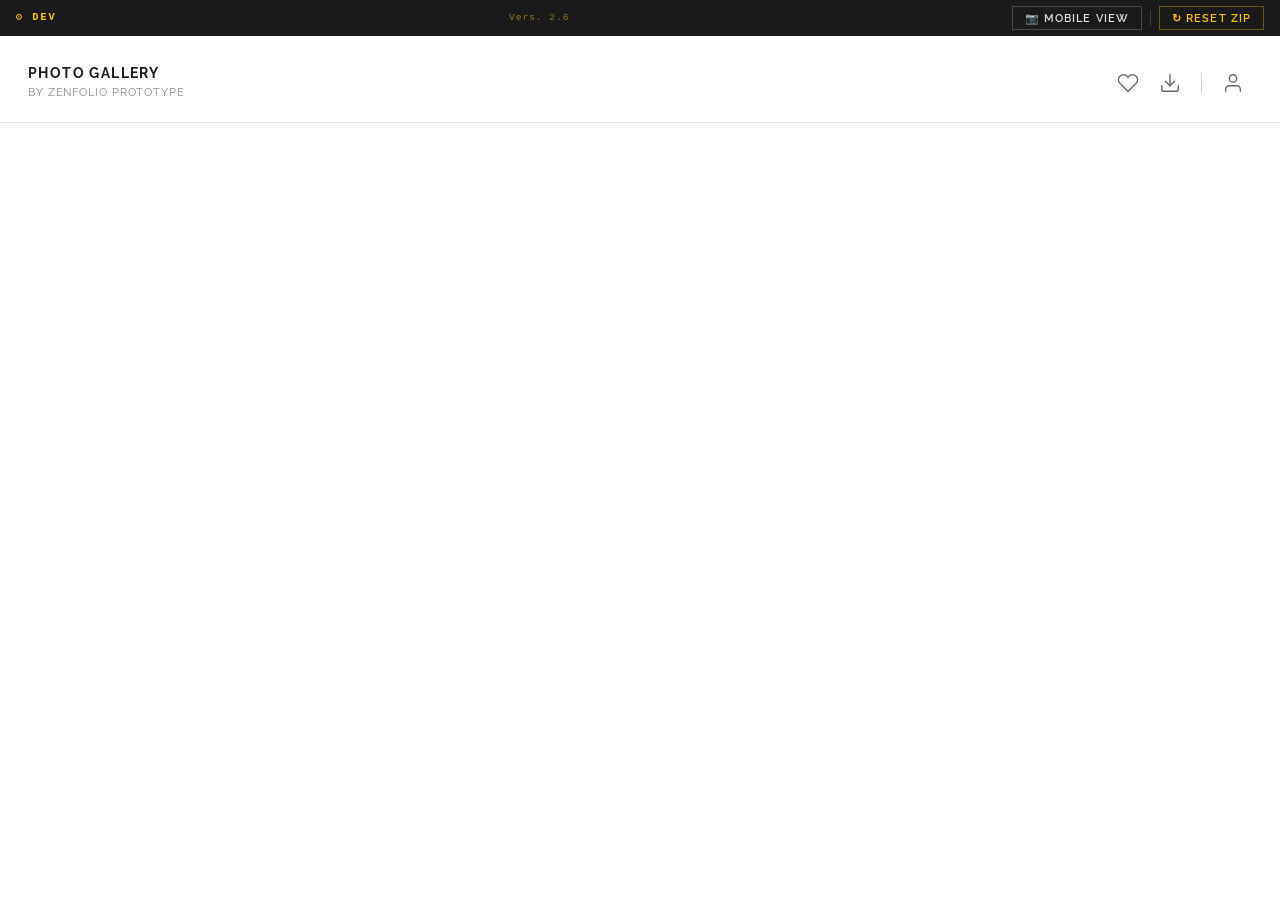
==== commit 7e141b7c: "Add video card to gallery with lightbox + individual video download page (v2.6) - Insert Pexels vide" ====
--- a/docs/index.html
+++ b/docs/index.html
@@ -66,9 +66,13 @@
       <button class="lightbox-nav lightbox-prev" id="lightbox-prev" title="Previous">&#8249;</button>
       <div class="lightbox-content">
         <img id="lightbox-img" src="" alt="">
+        <video id="lightbox-video" controls playsinline hidden></video>
         <div class="lightbox-footer">
           <span class="lightbox-counter" id="lightbox-counter"></span>
           <button class="btn lightbox-dl-btn" id="lightbox-download">Download</button>
+          <a class="btn lightbox-dl-btn" id="lightbox-video-download" hidden href="individual-download.html?video=1">
+            <svg viewBox="0 0 24 24" width="14" height="14" stroke="currentColor" fill="none" stroke-width="2" stroke-linecap="round" stroke-linejoin="round" style="display:inline;vertical-align:middle;margin-right:5px;"><path d="M21 15v4a2 2 0 0 1-2 2H5a2 2 0 0 1-2-2v-4"/><polyline points="7 10 12 15 17 10"/><line x1="12" y1="15" x2="12" y2="3"/></svg>Download Video
+          </a>
         </div>
       </div>
       <button class="lightbox-nav lightbox-next" id="lightbox-next" title="Next">&#8250;</button>
@@ -283,9 +287,38 @@
       }
 
       // ── Build photo grid ──────────────────────────────────────────────────
+      const VIDEO_POSITION = 11; // insert video card before photo #11
+      const VIDEO_SRC = 'https://videos.pexels.com/video-files/3571264/3571264-sd_640_360_24fps.mp4';
+      const VIDEO_POSTER = ZF.Unsplash.url('vid1');
+
       function buildGrid() {
         const grid = document.getElementById('photo-grid');
         for (let i = 1; i <= PHOTO_COUNT; i++) {
+          // Insert video card at position 11
+          if (i === VIDEO_POSITION) {
+            const vc = document.createElement('article');
+            vc.className = 'photo-card video-card';
+            vc.dataset.videoSrc = VIDEO_SRC;
+            vc.innerHTML = `
+              <img src="${VIDEO_POSTER}" alt="Video" loading="lazy">
+              <div class="video-play-badge">
+                <svg viewBox="0 0 24 24"><polygon points="5 3 19 12 5 21 5 3"/></svg>
+              </div>
+              <div class="photo-overlay">
+                <div class="photo-overlay-icons">
+                  <button class="photo-overlay-icon photo-fav-btn" title="Favorite">
+                    <svg viewBox="0 0 24 24"><path d="M20.84 4.61a5.5 5.5 0 0 0-7.78 0L12 5.67l-1.06-1.06a5.5 5.5 0 0 0-7.78 7.78l1.06 1.06L12 21.23l7.78-7.78 1.06-1.06a5.5 5.5 0 0 0 0-7.78z"/></svg>
+                  </button>
+                  <button class="photo-overlay-icon video-dl-btn" title="Download video">
+                    <svg viewBox="0 0 24 24"><path d="M21 15v4a2 2 0 0 1-2 2H5a2 2 0 0 1-2-2v-4"/><polyline points="7 10 12 15 17 10"/><line x1="12" y1="15" x2="12" y2="3"/></svg>
+                  </button>
+                </div>
+                <span class="photo-name">video_1.mp4</span>
+              </div>
+            `;
+            grid.appendChild(vc);
+          }
+
           const card = document.createElement('article');
           card.className = 'photo-card';
           card.dataset.photo = i;
@@ -307,10 +340,20 @@
         }
 
         grid.addEventListener('click', (e) => {
-          const dlBtn  = e.target.closest('.photo-action-btn[data-photo]');
-          const favBtn = e.target.closest('.photo-fav-btn');
-          const card   = e.target.closest('.photo-card[data-photo]');
-          const isMobile = ZF.ViewToggle.getMode() === 'mobile';
+          const dlBtn     = e.target.closest('.photo-action-btn[data-photo]');
+          const favBtn    = e.target.closest('.photo-fav-btn');
+          const videoBtn  = e.target.closest('.video-dl-btn');
+          const videoCard = e.target.closest('.video-card');
+          const card      = e.target.closest('.photo-card[data-photo]');
+          const isMobile  = ZF.ViewToggle.getMode() === 'mobile';
+
+          // Video card: open lightbox (both mobile and desktop)
+          if (videoBtn || videoCard) {
+            e.stopPropagation();
+            const vc = e.target.closest('.video-card');
+            openVideoLightbox(vc.dataset.videoSrc);
+            return;
+          }
 
           if (dlBtn) {
             e.stopPropagation();
@@ -361,8 +404,39 @@
       }
 
       function closeLightbox() {
+        // Pause + reset video if in video mode
+        const video = document.getElementById('lightbox-video');
+        if (!video.paused) video.pause();
+        video.removeAttribute('src');
+        video.setAttribute('hidden', '');
+        // Restore photo-mode state
+        document.getElementById('lightbox-img').removeAttribute('hidden');
+        document.getElementById('lightbox-download').removeAttribute('hidden');
+        document.getElementById('lightbox-video-download').setAttribute('hidden', '');
+        document.getElementById('lightbox-prev').removeAttribute('hidden');
+        document.getElementById('lightbox-next').removeAttribute('hidden');
+
         document.getElementById('lightbox').setAttribute('hidden', '');
         document.removeEventListener('keydown', lightboxKeyHandler);
+      }
+
+      function openVideoLightbox(src) {
+        // Hide photo elements
+        document.getElementById('lightbox-img').setAttribute('hidden', '');
+        document.getElementById('lightbox-download').setAttribute('hidden', '');
+        document.getElementById('lightbox-counter').textContent = '';
+        document.getElementById('lightbox-prev').setAttribute('hidden', '');
+        document.getElementById('lightbox-next').setAttribute('hidden', '');
+        // Show video elements
+        const video = document.getElementById('lightbox-video');
+        video.src = src;
+        video.removeAttribute('hidden');
+        document.getElementById('lightbox-video-download').removeAttribute('hidden');
+
+        document.getElementById('lightbox').removeAttribute('hidden');
+        document.addEventListener('keydown', lightboxKeyHandler);
+        // Auto-play
+        video.play().catch(() => {});
       }
 
       function navigateLightbox(dir) {
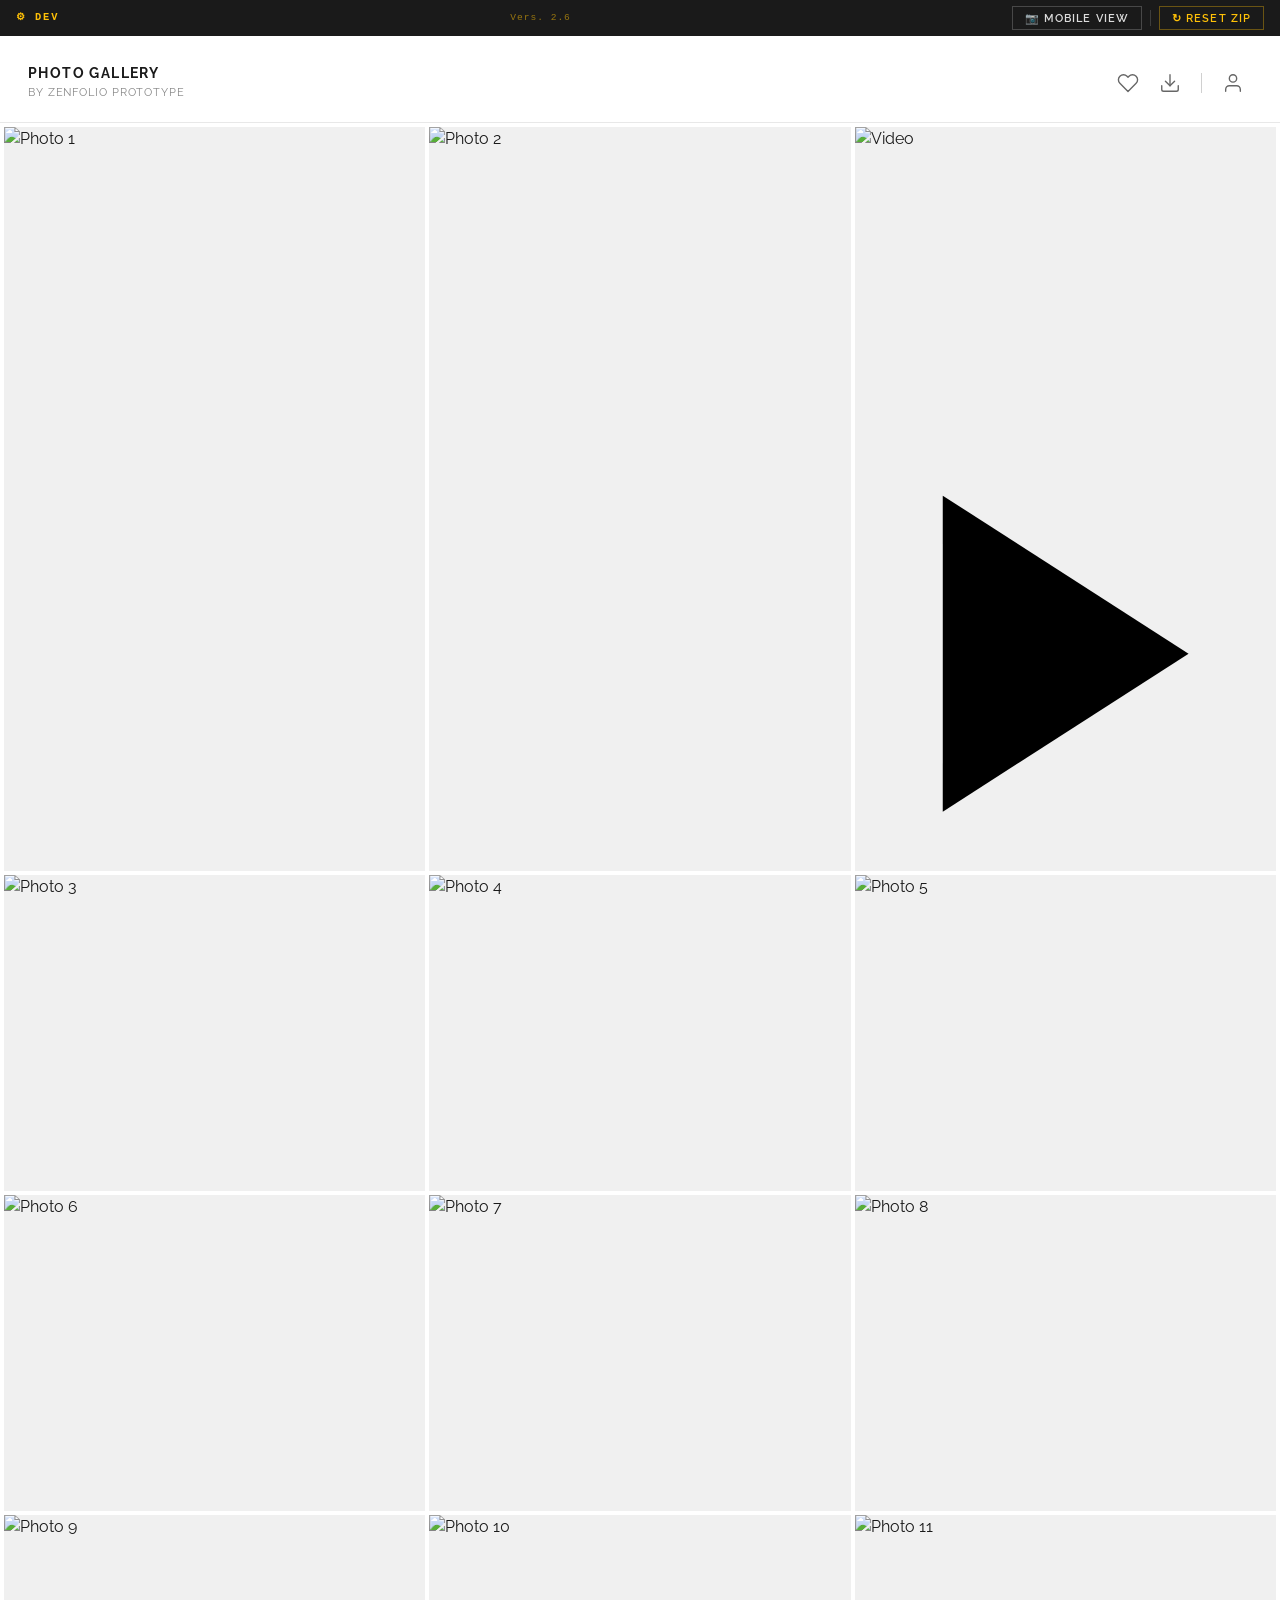
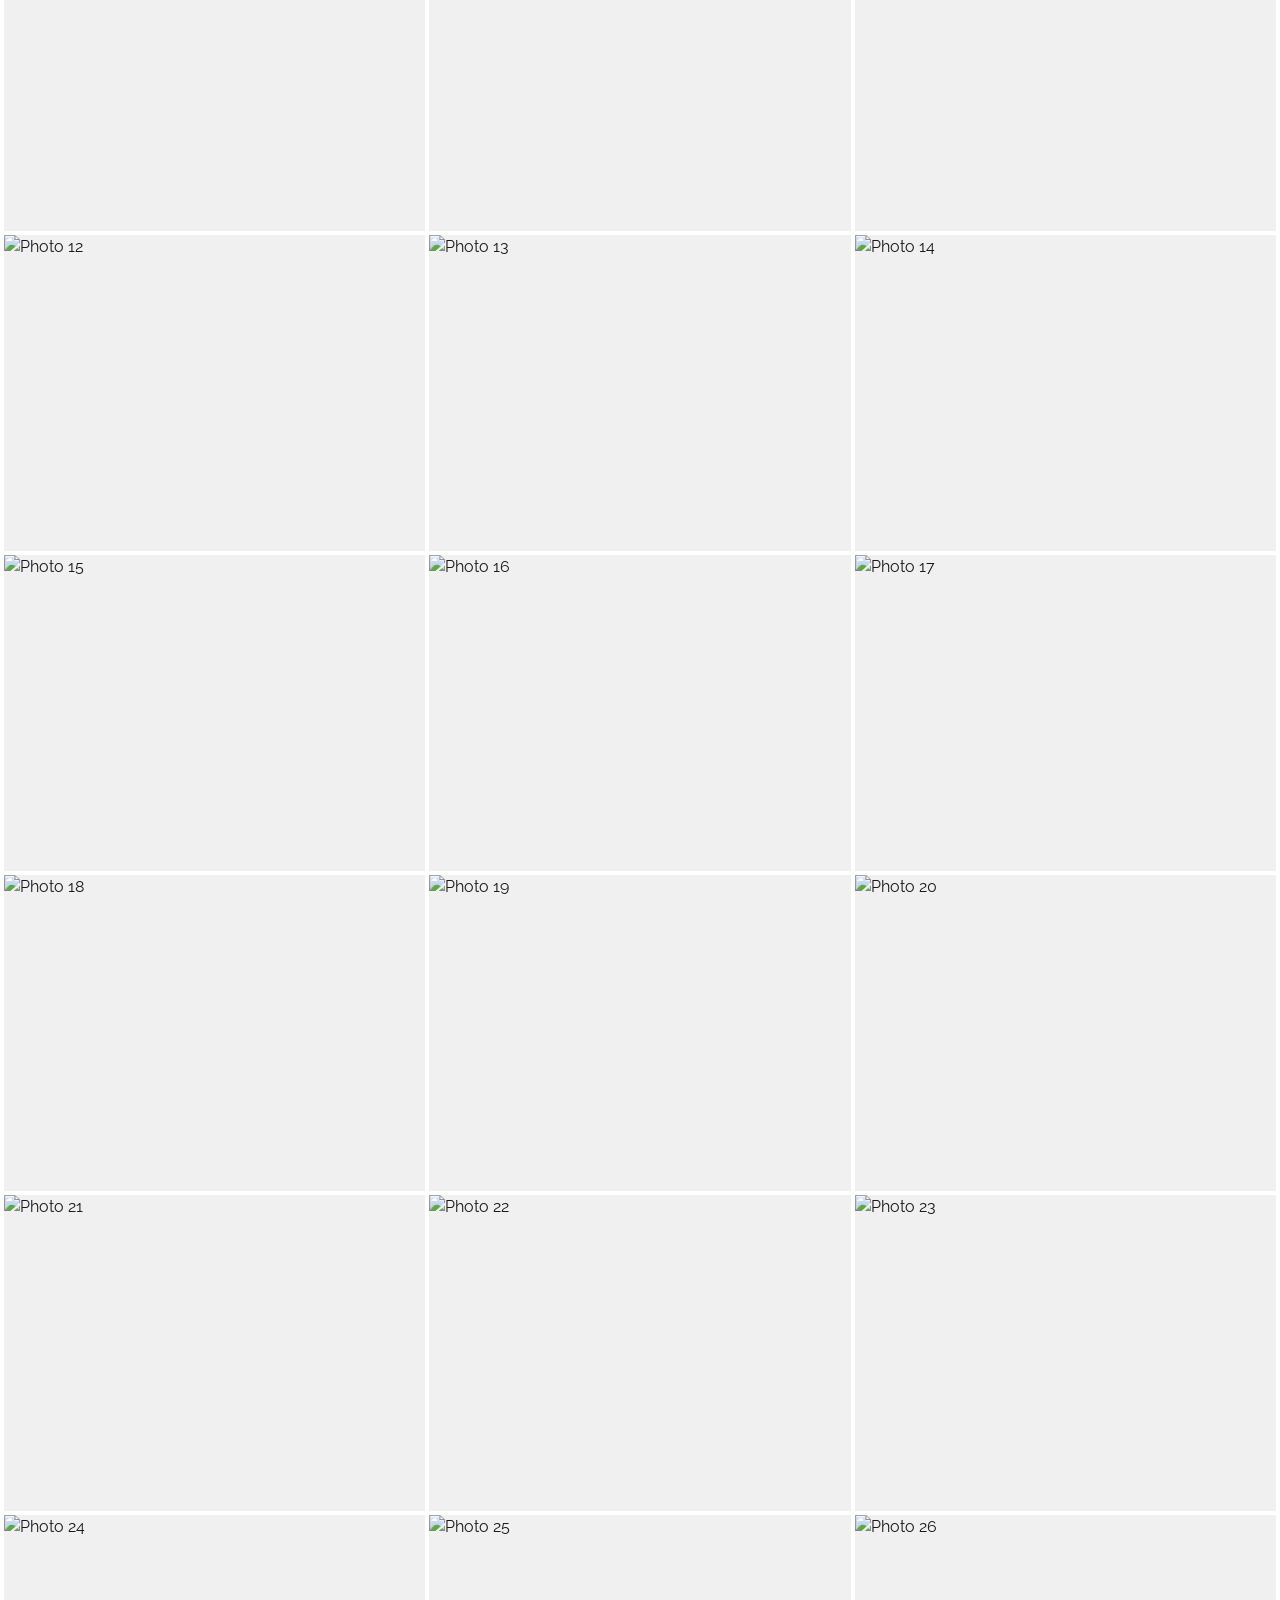
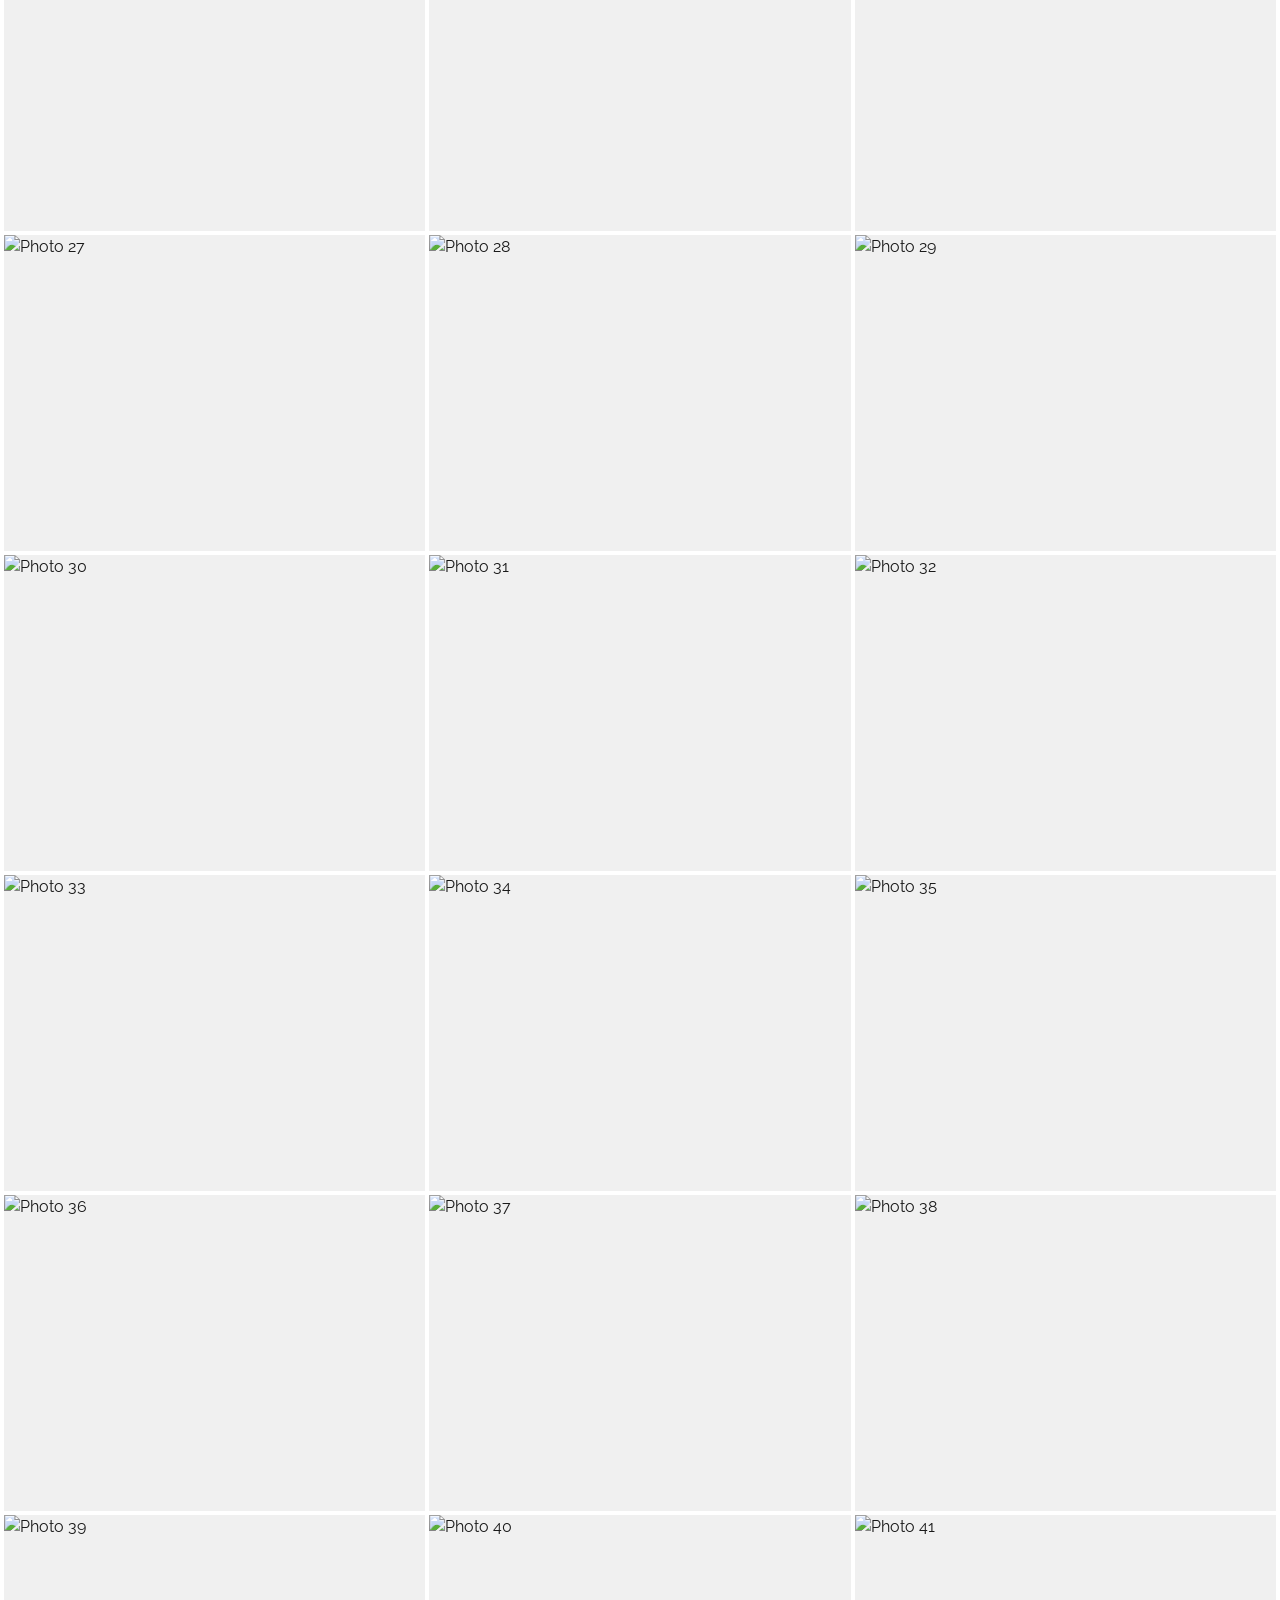
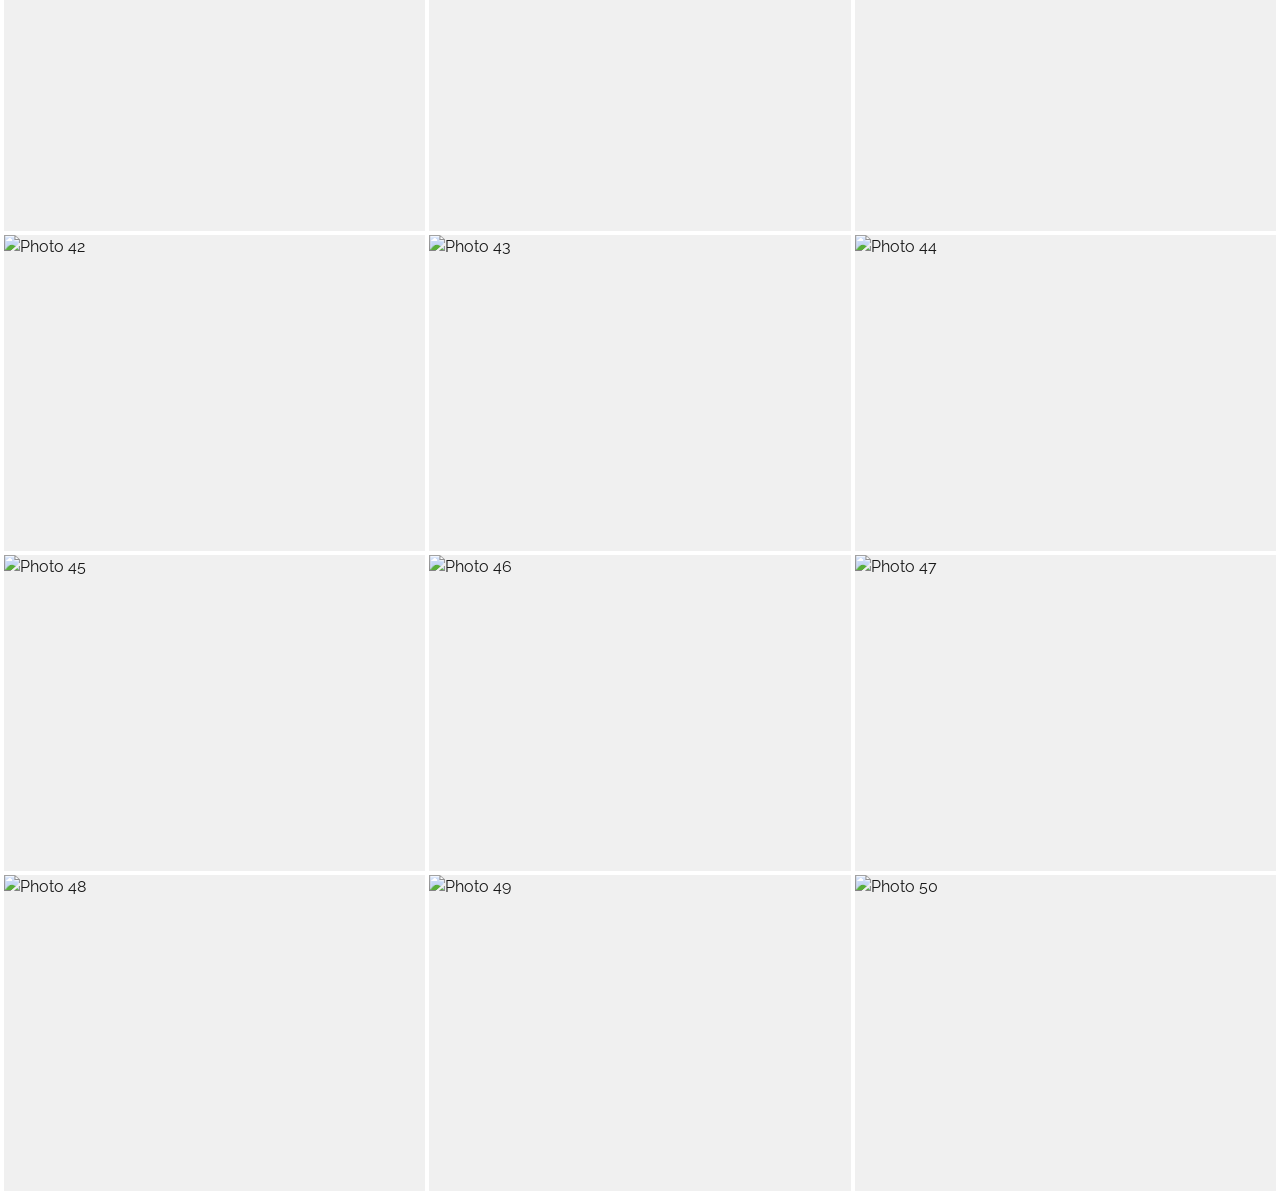
==== commit 1c6fcc2c: "Fix grid not rendering — move video constants inside buildGrid() to avoid TDZ; move video to positio" ====
--- a/docs/index.html
+++ b/docs/index.html
@@ -287,14 +287,14 @@
       }
 
       // ── Build photo grid ──────────────────────────────────────────────────
-      const VIDEO_POSITION = 11; // insert video card before photo #11
-      const VIDEO_SRC = 'https://videos.pexels.com/video-files/3571264/3571264-sd_640_360_24fps.mp4';
-      const VIDEO_POSTER = ZF.Unsplash.url('vid1');
-
       function buildGrid() {
+        const VIDEO_POSITION = 3; // insert video card before photo #3
+        const VIDEO_SRC = 'https://videos.pexels.com/video-files/3571264/3571264-sd_640_360_24fps.mp4';
+        const VIDEO_POSTER = ZF.Unsplash.url('vid1');
+
         const grid = document.getElementById('photo-grid');
         for (let i = 1; i <= PHOTO_COUNT; i++) {
-          // Insert video card at position 11
+          // Insert video card at position VIDEO_POSITION
           if (i === VIDEO_POSITION) {
             const vc = document.createElement('article');
             vc.className = 'photo-card video-card';
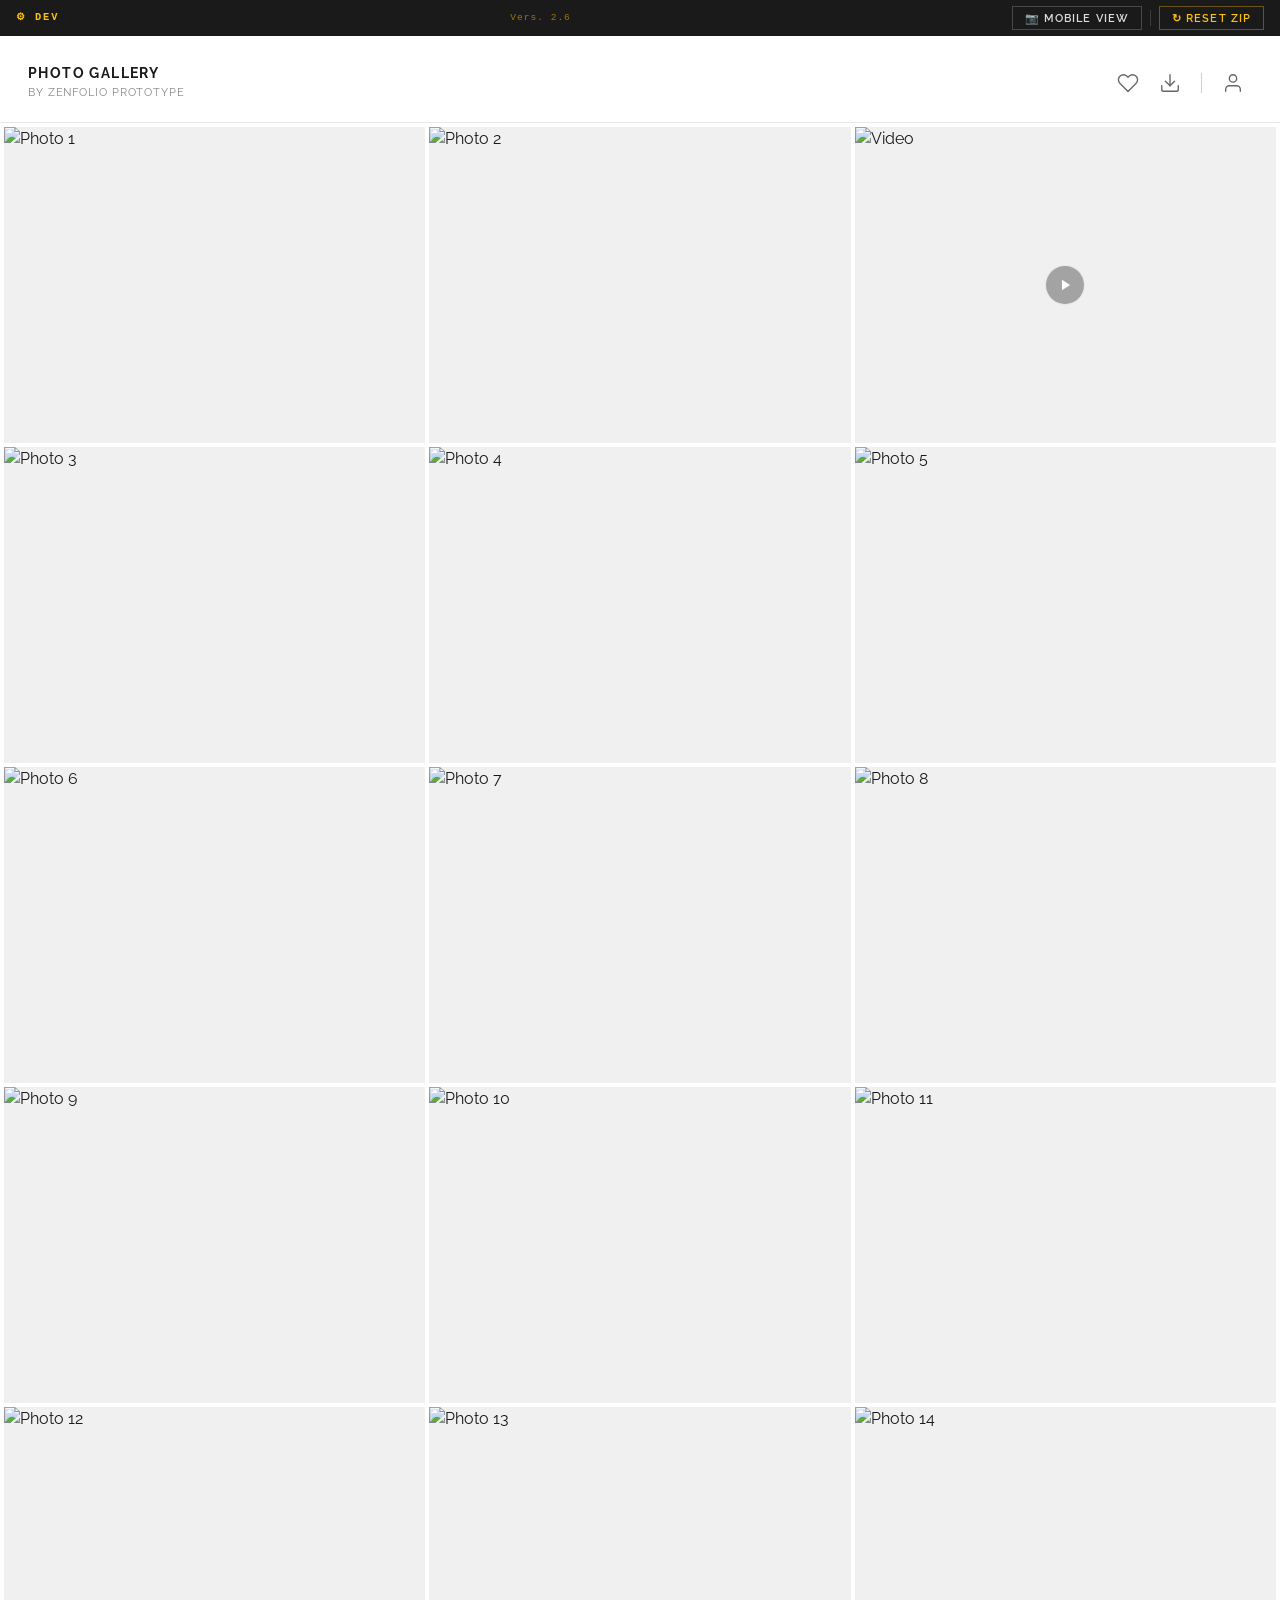
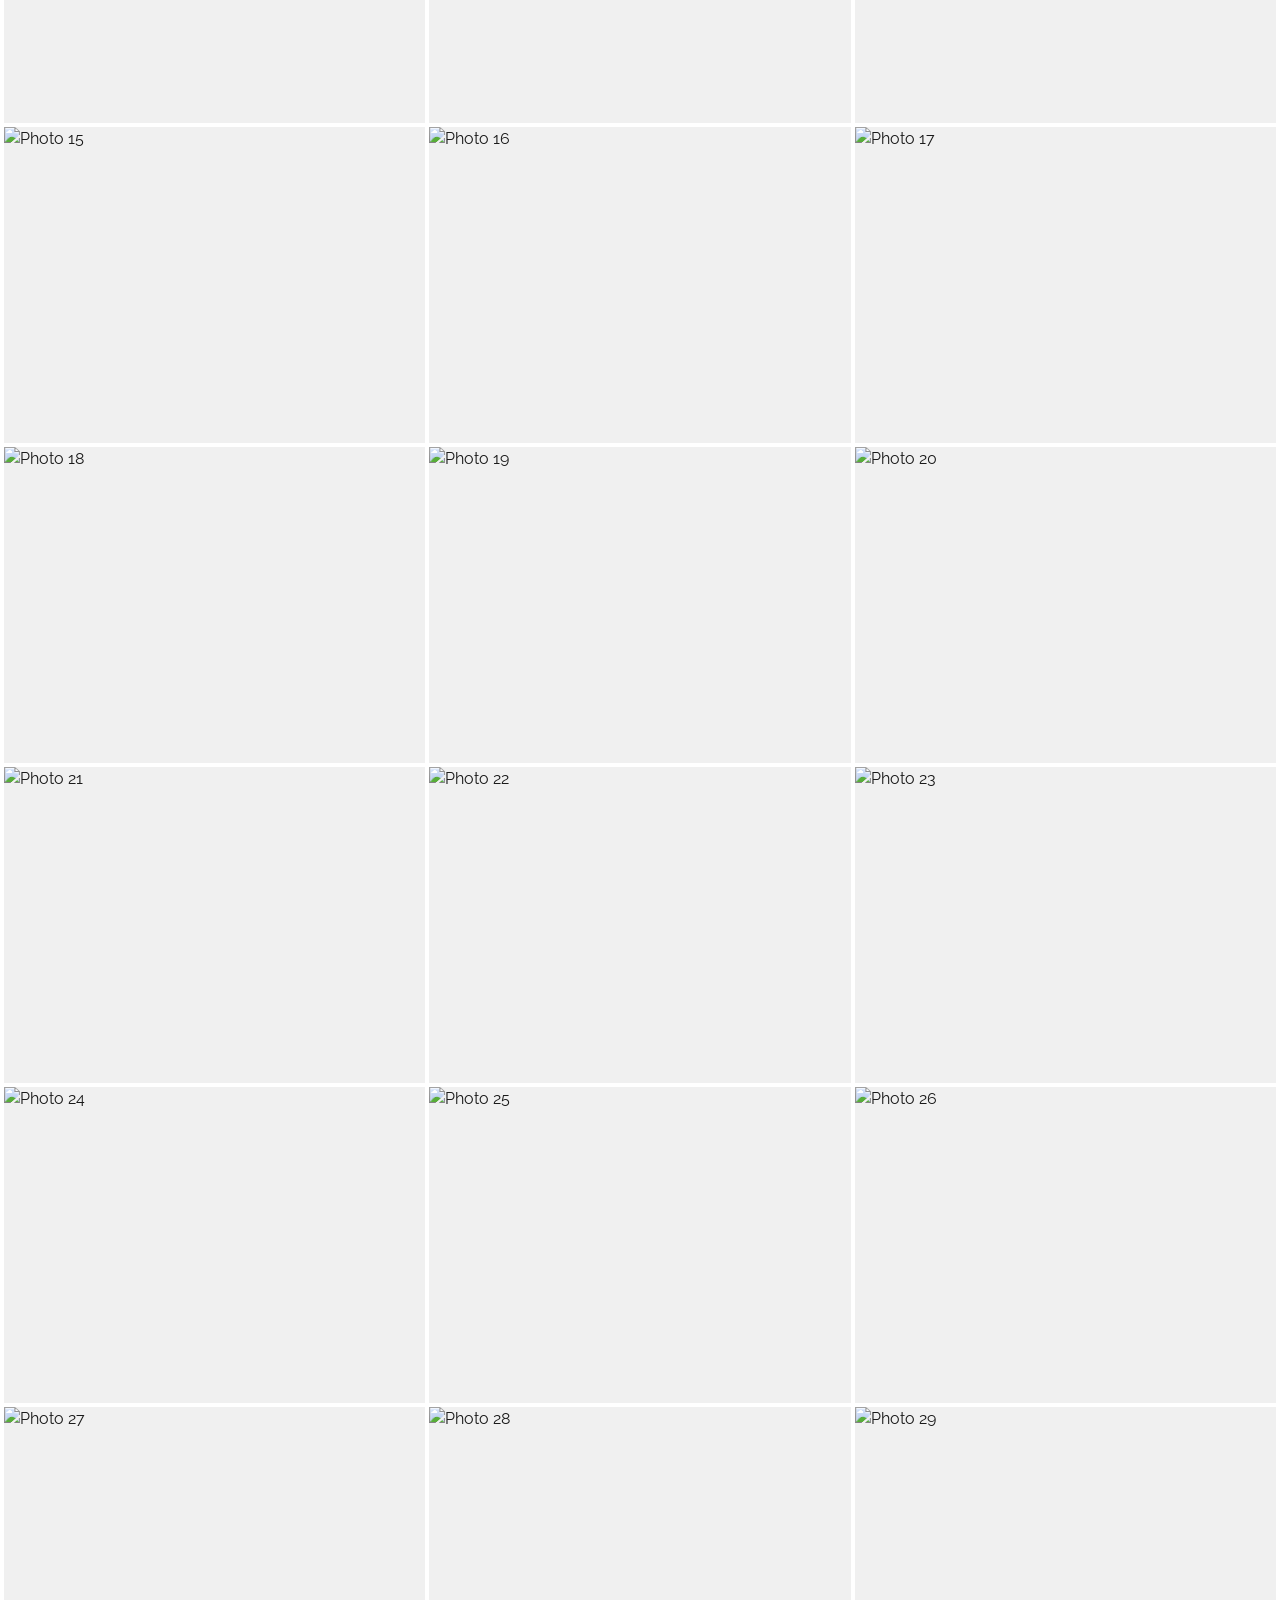
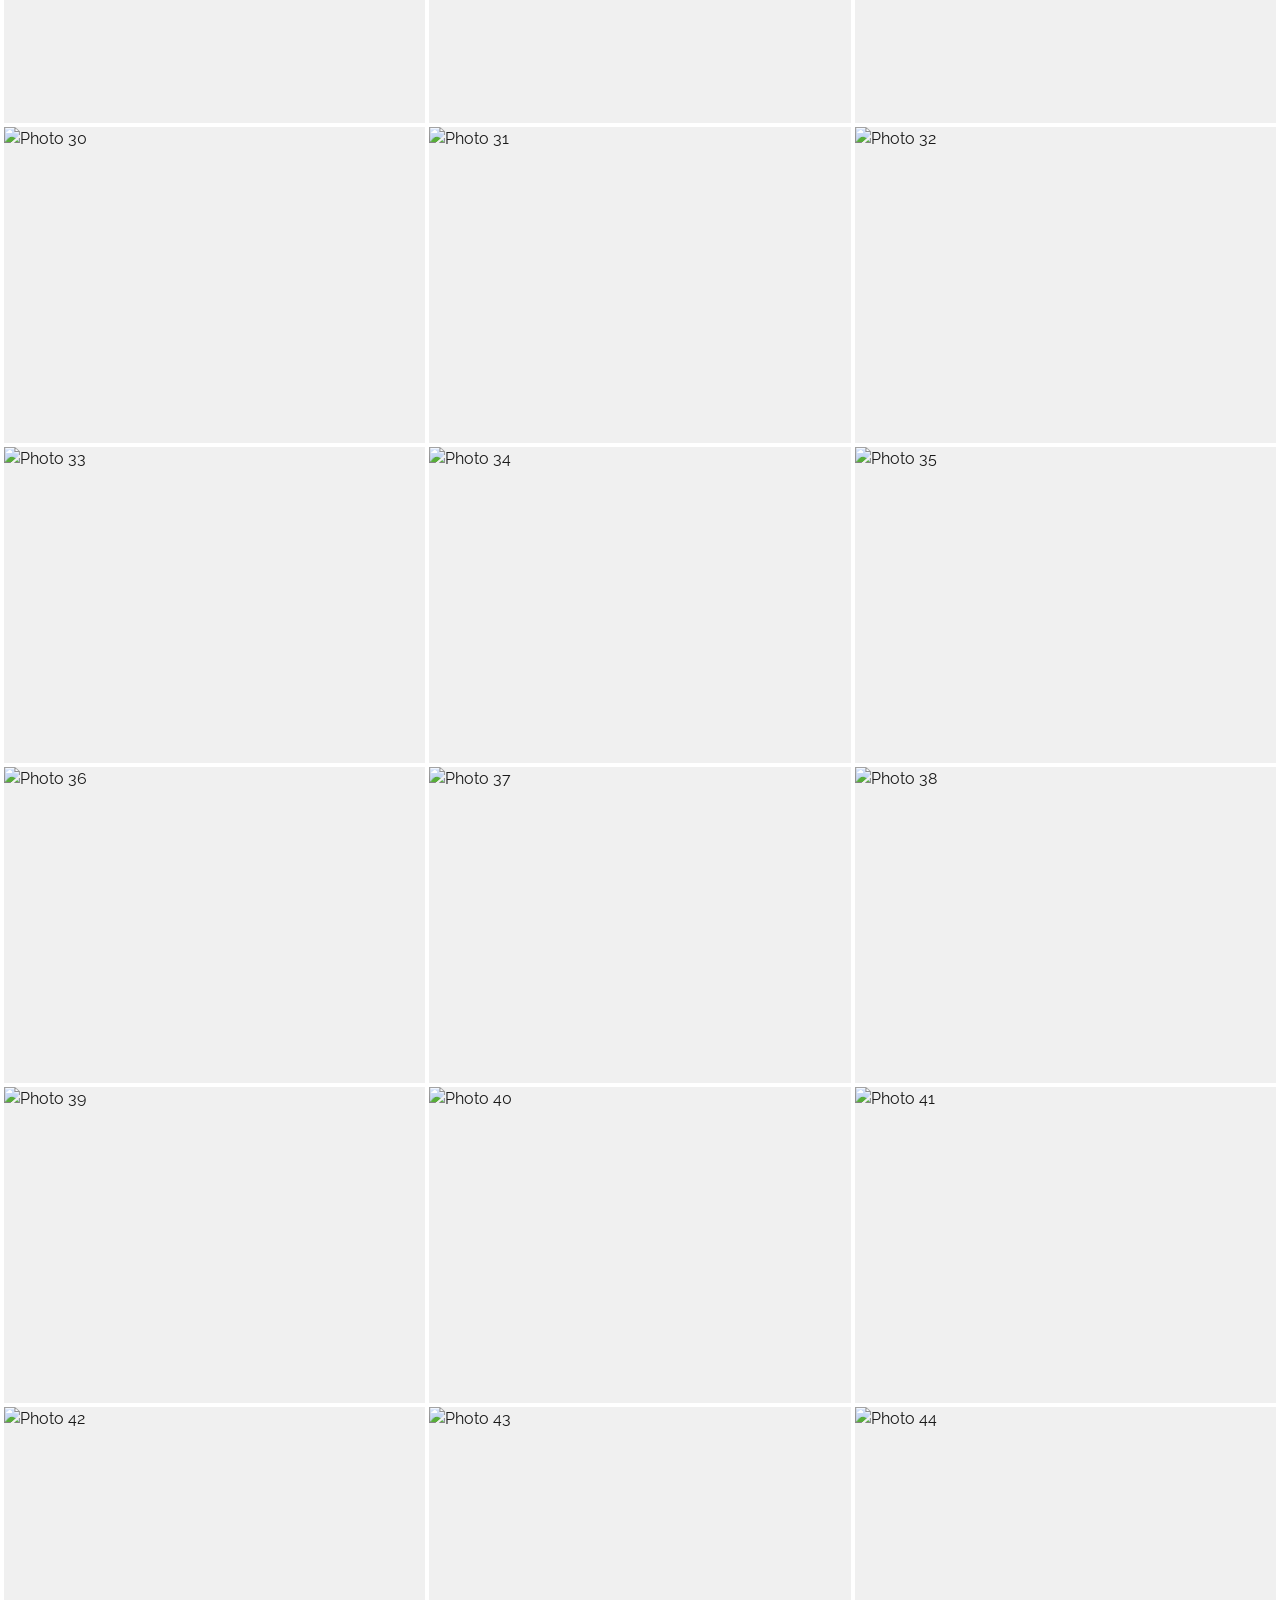
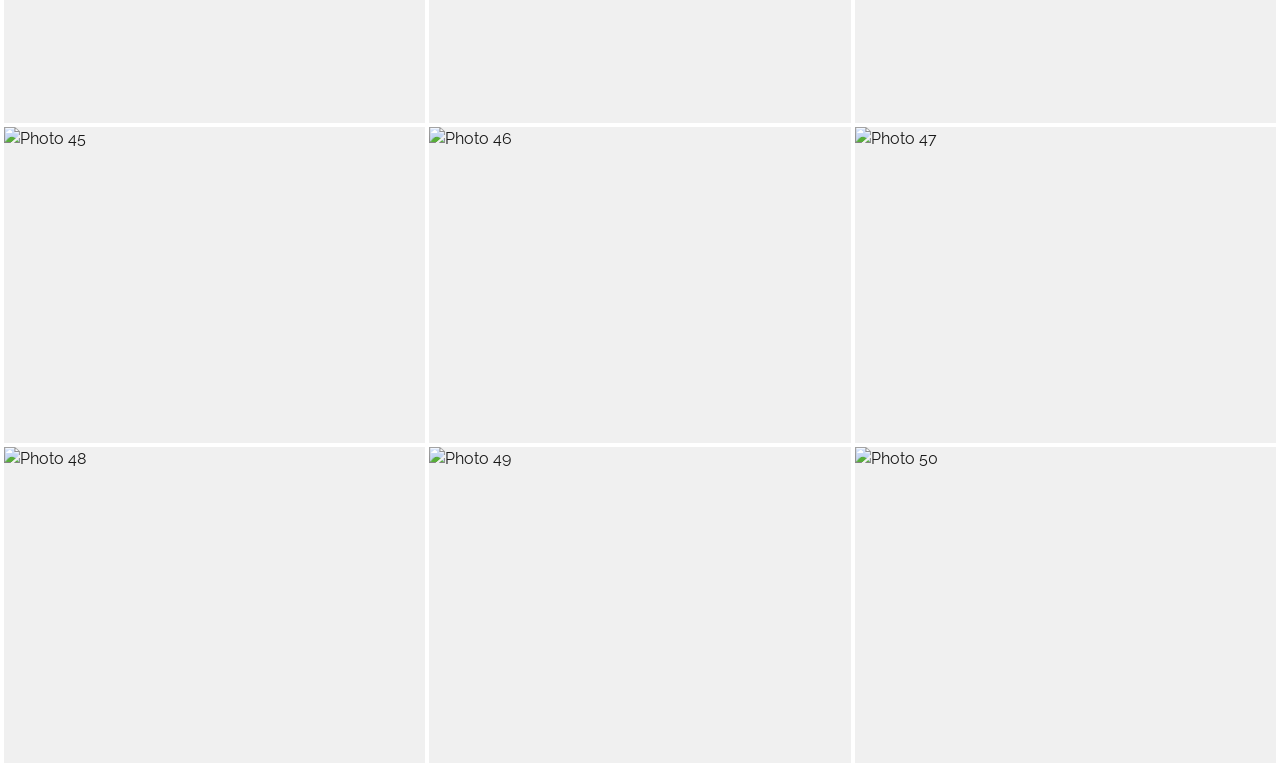
==== commit dae06d87: "Swap video to Engin Akyurt Pexels clip (lush green trees, ID 29458307) (v2.6) Co-Authored-By: Claude" ====
--- a/docs/index.html
+++ b/docs/index.html
@@ -289,8 +289,8 @@
       // ── Build photo grid ──────────────────────────────────────────────────
       function buildGrid() {
         const VIDEO_POSITION = 3; // insert video card before photo #3
-        const VIDEO_SRC = 'https://videos.pexels.com/video-files/3571264/3571264-sd_640_360_24fps.mp4';
-        const VIDEO_POSTER = ZF.Unsplash.url('vid1');
+        const VIDEO_SRC = 'https://videos.pexels.com/video-files/29458307/12681051_2560_1440_30fps.mp4';
+        const VIDEO_POSTER = ZF.Unsplash.url('forest3');
 
         const grid = document.getElementById('photo-grid');
         for (let i = 1; i <= PHOTO_COUNT; i++) {
--- a/docs/styles.css
+++ b/docs/styles.css
@@ -423,6 +423,74 @@
   stroke-linecap: round;
   stroke-linejoin: round;
   display: block;
+}
+
+/* ── Video card play badge ─────────────────────────────────────────────── */
+.video-play-badge {
+  position: absolute;
+  top: 50%;
+  left: 50%;
+  transform: translate(-50%, -50%);
+  width: 40px;
+  height: 40px;
+  background: rgba(0,0,0,0.32);
+  border: 1.5px solid rgba(255,255,255,0.75);
+  border-radius: 50%;
+  display: flex;
+  align-items: center;
+  justify-content: center;
+  pointer-events: none;
+  z-index: 2;
+  transition: background 0.18s, border-color 0.18s;
+  backdrop-filter: blur(2px);
+  -webkit-backdrop-filter: blur(2px);
+}
+.video-card:hover .video-play-badge {
+  background: rgba(0,0,0,0.52);
+  border-color: rgba(255,255,255,0.95);
+}
+.video-play-badge svg {
+  width: 14px;
+  height: 14px;
+  fill: #fff;
+  margin-left: 2px; /* optical centering for play triangle */
+}
+
+/* ── Lightbox video element ────────────────────────────────────────────── */
+#lightbox-video {
+  max-width: 100%;
+  max-height: 78vh;
+  display: block;
+  outline: none;
+  border-radius: 4px;
+}
+
+/* ── Video download page ───────────────────────────────────────────────── */
+.video-dl-section {
+  display: flex;
+  flex-direction: column;
+  align-items: center;
+  padding: 16px 16px 32px;
+}
+.video-dl-section video {
+  width: 100%;
+  max-width: 600px;
+  border-radius: 8px;
+  display: block;
+  background: #000;
+}
+.video-help-link {
+  display: inline-block;
+  margin-top: 20px;
+  font-size: 0.78rem;
+  color: #555;
+  text-decoration: underline;
+  background: none;
+  border: 1px solid #ccc;
+  border-radius: 6px;
+  cursor: pointer;
+  padding: 10px 18px;
+  text-align: center;
 }
 
 .photo-name {
